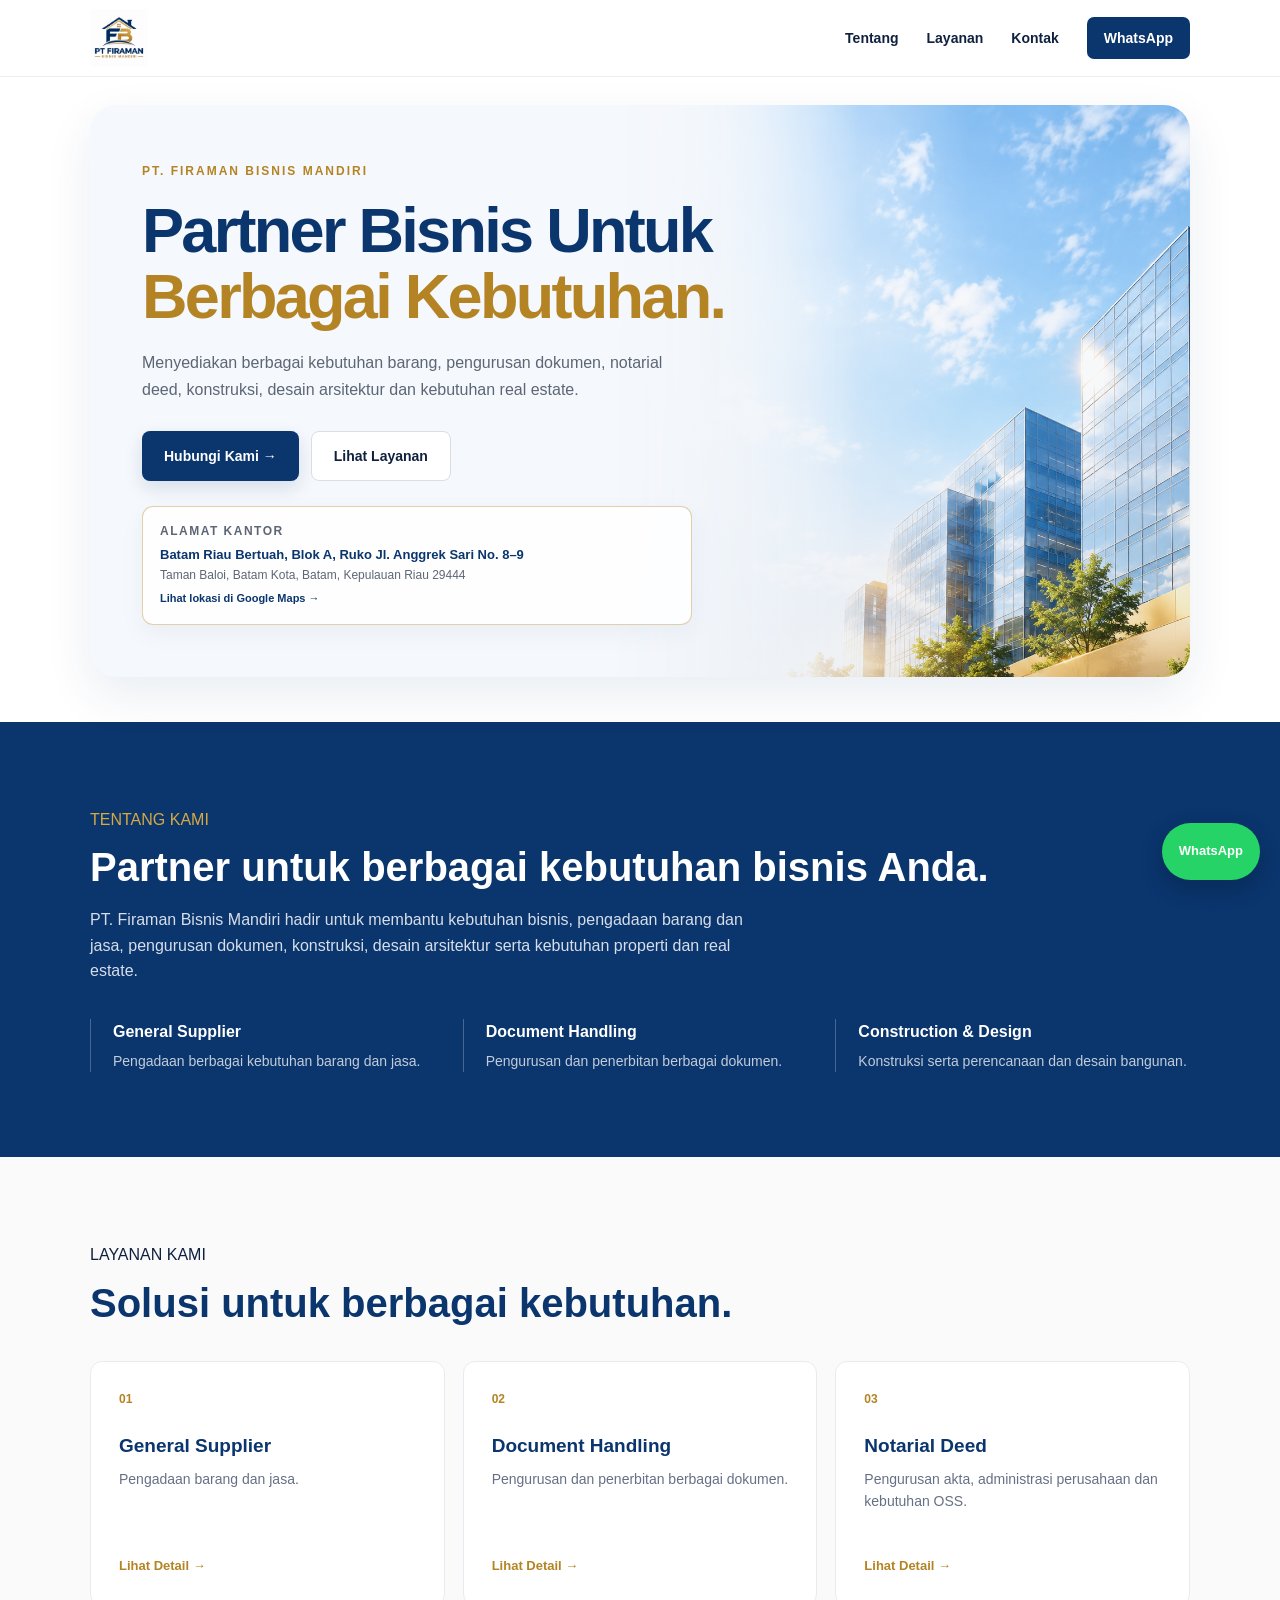
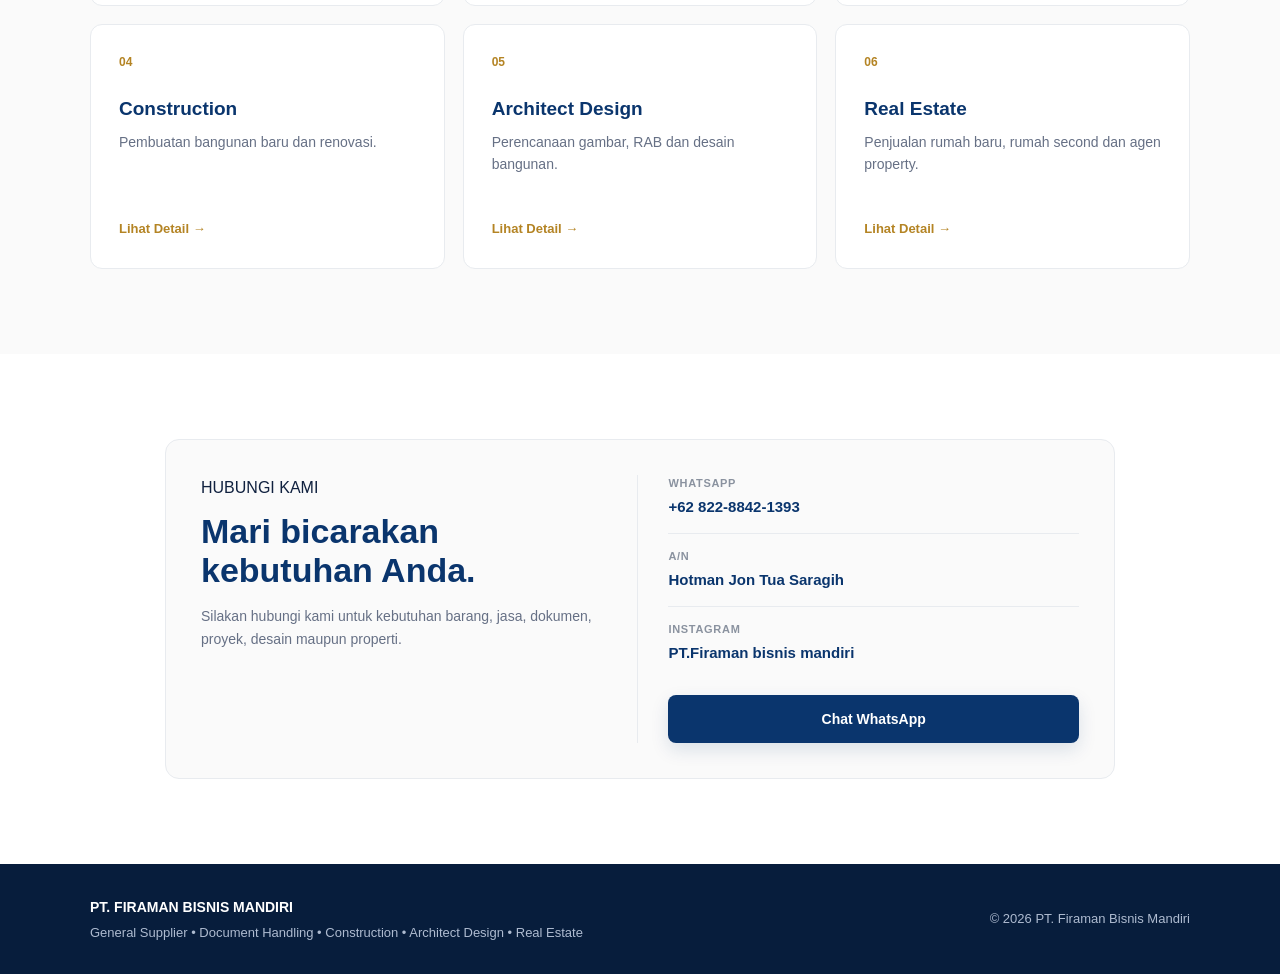
==== index.html @ 6eb43864 "Update index.html" ====
<!DOCTYPE html>
<html lang="id">
<head>
<meta charset="UTF-8">
<meta name="viewport" content="width=device-width, initial-scale=1.0">

<title>PT. Firaman Bisnis Mandiri</title>

<meta name="description" content="PT. Firaman Bisnis Mandiri - General Supplier, Document Handling, Notarial Deed, Construction, Architect Design dan Real Estate.">

<style>

/* =========================================================
   RESET
========================================================= */
*{
  box-sizing:border-box;
  margin:0;
  padding:0;
}

html{
  scroll-behavior:smooth;
}

body{
  font-family:Arial,Helvetica,sans-serif;
  color:#10213f;
  background:#fff;
  line-height:1.6;
}

a{
  text-decoration:none;
  color:inherit;
}

button{
  font-family:inherit;
}

.container{
  width:min(1100px,90%);
  margin:auto;
}


/* =========================================================
   NAVBAR
========================================================= */
.navbar{
  position:fixed;
  top:0;
  left:0;
  width:100%;
  z-index:1000;
  background:rgba(255,255,255,.97);
  border-bottom:1px solid #eee;
  backdrop-filter:blur(12px);
}

.nav-container{
  width:min(1100px,90%);
  height:76px;
  margin:auto;
  display:flex;
  align-items:center;
  justify-content:space-between;
  gap:25px;
}

.logo{
  display:flex;
  align-items:center;
  flex-shrink:0;
}

.logo img{
  height:58px;
  width:auto;
  max-width:230px;
  object-fit:contain;
  display:block;
}

.links{
  display:flex;
  align-items:center;
  gap:28px;
  font-size:14px;
  font-weight:600;
}

.links a{
  white-space:nowrap;
  transition:.2s ease;
}

.links a:hover{
  color:#c9962e;
}

.nav-wa{
  background:#0a356d;
  color:#fff !important;
  padding:10px 17px;
  border-radius:7px;
}

.nav-wa:hover{
  background:#08294f;
}

.menu{
  display:none;
  border:0;
  background:transparent;
  color:#0a356d;
  font-size:27px;
  cursor:pointer;
}


/* =========================================================
   HERO
========================================================= */
.hero{
  padding:105px 0 45px;
  background:#fff;
}

.hero-grid{
  position:relative;
  min-height:570px;
  display:flex;
  align-items:center;
  overflow:hidden;
  border-radius:26px;
  background:#f5f8fc;
  box-shadow:0 18px 48px rgba(10,53,109,.09);
}

.hero-content{
  position:relative;
  z-index:10;
  width:62%;
  padding:52px 25px 52px 52px;
}

.badge{
  display:inline-block;
  margin-bottom:17px;
  color:#b48424;
  font-size:12px;
  font-weight:800;
  letter-spacing:2px;
  text-transform:uppercase;
}

h1{
  max-width:650px;
  margin-bottom:21px;
  color:#0a356d;
  font-size:clamp(43px,5.1vw,63px);
  line-height:1.04;
  letter-spacing:-2.7px;
}

h1 span{
  color:#b48424;
}

.hero-content>p{
  max-width:545px;
  margin-bottom:27px;
  color:#5d6674;
  font-size:16px;
  line-height:1.68;
}

.hero-buttons{
  display:flex;
  gap:12px;
  flex-wrap:wrap;
}

.btn{
  display:inline-flex;
  align-items:center;
  justify-content:center;
  padding:13px 22px;
  border-radius:8px;
  font-weight:700;
  font-size:14px;
  transition:.2s ease;
}

.primary{
  background:#0a356d;
  color:#fff;
  box-shadow:0 7px 18px rgba(10,53,109,.13);
}

.primary:hover{
  background:#08294f;
  transform:translateY(-2px);
}

.secondary{
  border:1px solid #d9dee6;
  background:#fff;
  color:#10213f;
}

.secondary:hover{
  border-color:#b48424;
  color:#b48424;
  transform:translateY(-2px);
}


/* =========================================================
   FOTO GEDUNG
========================================================= */
.hero-logo{
  position:absolute;
  top:0;
  right:0;
  width:53%;
  height:100%;
  overflow:hidden;
  background:#edf3f9;
  z-index:1;

  -webkit-mask-image:linear-gradient(
    90deg,
    transparent 0%,
    rgba(0,0,0,.10) 8%,
    rgba(0,0,0,.48) 24%,
    #000 43%
  );

  mask-image:linear-gradient(
    90deg,
    transparent 0%,
    rgba(0,0,0,.10) 8%,
    rgba(0,0,0,.48) 24%,
    #000 43%
  );
}

.hero-logo .logo-box{
  position:absolute;
  inset:0;
  width:100%;
  height:100%;
  background-image:url("hero-building.png");
  background-size:cover;
  background-position:center;
  background-repeat:no-repeat;
}

.hero-logo::before{
  content:"";
  position:absolute;
  inset:0;
  z-index:2;

  background:linear-gradient(
    90deg,
    #f5f8fc 0%,
    rgba(245,248,252,.96) 10%,
    rgba(245,248,252,.68) 24%,
    rgba(245,248,252,.25) 43%,
    rgba(245,248,252,0) 62%
  );

  pointer-events:none;
}

.hero-logo::after{
  content:"";
  position:absolute;
  inset:0;
  z-index:3;

  background:linear-gradient(
    180deg,
    rgba(255,255,255,.02),
    rgba(10,53,109,.06)
  );

  pointer-events:none;
}


/* =========================================================
   ALAMAT HERO
========================================================= */
.address-card{
  position:relative;
  z-index:12;
  max-width:550px;
  margin-top:25px;
  padding:14px 17px;

  border:1px solid rgba(180,132,36,.38);
  border-radius:11px;

  background:rgba(255,255,255,.84);
  backdrop-filter:blur(8px);

  box-shadow:0 8px 24px rgba(10,53,109,.05);
}

.address-label{
  display:block;
  margin-bottom:5px;
  color:#a27b2b;
  font-size:10px;
  font-weight:800;
  letter-spacing:1.5px;
  text-transform:uppercase;
}

.address-card strong{
  display:block;
  color:#0a356d;
  font-size:13px;
  line-height:1.45;
}

.address-card span{
  display:block;
  margin-top:2px;
  color:#5d6674;
  font-size:12px;
  line-height:1.45;
}

.address-card a{
  display:inline-block;
  margin-top:6px;
  color:#0a356d;
  font-size:11px;
  font-weight:700;
}

.address-card a:hover{
  color:#b48424;
}


/* =========================================================
   SECTION
========================================================= */
section{
  padding:85px 0;
}


/* =========================================================
   ABOUT
========================================================= */
.about{
  background:#0a356d;
  color:#fff;
}

.about .section-label{
  color:#d6a942;
  margin-bottom:12px;
}

.about h2{
  font-size:40px;
  line-height:1.15;
  margin-bottom:17px;
}

.about-text{
  max-width:680px;
  color:#d7deea;
  margin-bottom:35px;
}

.about-grid{
  display:grid;
  grid-template-columns:repeat(3,1fr);
  gap:18px;
}

.about-item{
  border-left:1px solid rgba(255,255,255,.25);
  padding-left:22px;
}

.about-item strong{
  display:block;
  margin-bottom:5px;
}

.about-item span{
  display:block;
  color:#c2ccda;
  font-size:14px;
}


/* =========================================================
   SERVICES
========================================================= */
.services{
  background:#fafafa;
}

.services .section-label{
  margin-bottom:12px;
}

.services h2{
  font-size:40px;
  line-height:1.15;
  margin-bottom:35px;
  color:#0a356d;
}

.service-grid{
  display:grid;
  grid-template-columns:repeat(3,1fr);
  gap:18px;
}

.service-card{
  position:relative;
  min-height:245px;
  padding:28px;
  background:#fff;
  border:1px solid #e8ebef;
  border-radius:12px;
  cursor:pointer;

  display:flex;
  flex-direction:column;

  transition:.2s ease;
}

.service-card:hover{
  transform:translateY(-4px);
  box-shadow:0 15px 35px rgba(0,0,0,.07);
  border-color:#dfe4eb;
}

.number{
  font-size:12px;
  color:#b48424;
  font-weight:700;
  margin-bottom:22px;
}

.service-card h3{
  font-size:19px;
  color:#0a356d;
  margin-bottom:8px;
}

.service-card p{
  font-size:14px;
  color:#667085;
  line-height:1.55;
}

.detail-link{
  margin-top:auto;
  padding-top:20px;
  color:#b48424;
  font-size:13px;
  font-weight:700;
}

.detail-link::after{
  content:" →";
}


/* =========================================================
   CONTACT
========================================================= */
.contact{
  background:#fff;
}

.contact-box{
  max-width:950px;
  margin:auto;
  border:1px solid #e8ebef;
  border-radius:14px;
  padding:35px;
  background:#fafafa;
}

.contact-grid{
  display:grid;
  grid-template-columns:1fr 1.1fr;
  gap:35px;
  align-items:stretch;
}

.contact-info .section-label{
  display:block;
  margin-bottom:12px;
}

.contact-info h2{
  color:#0a356d;
  font-size:34px;
  line-height:1.15;
  margin-bottom:15px;
}

.contact-info>p{
  color:#667085;
  font-size:14px;
  line-height:1.6;
  max-width:430px;
}

.contact-details{
  border-left:1px solid #e8ebef;
  padding-left:30px;

  display:flex;
  flex-direction:column;
  justify-content:center;
}

.contact-item{
  padding:14px 0;
  border-bottom:1px solid #e8ebef;
}

.contact-item:first-child{
  padding-top:0;
}

.contact-item:last-of-type{
  border-bottom:0;
}

.contact-item span{
  display:block;
  margin-bottom:4px;
  color:#8a929f;
  font-size:11px;
  font-weight:700;
  text-transform:uppercase;
  letter-spacing:.7px;
}

.contact-item strong{
  display:block;
  color:#0a356d;
  font-size:15px;
  line-height:1.5;
}

.contact-item a{
  color:#0a356d;
}

.contact-item a:hover{
  color:#b48424;
}

.contact-btn{
  width:100%;
  margin-top:16px;
}


/* =========================================================
   FOOTER
========================================================= */
footer{
  background:#071d3c;
  color:#fff;
  padding:30px 0;
}

.footer-content{
  display:flex;
  justify-content:space-between;
  gap:20px;
  align-items:center;
}

.footer-content strong{
  font-size:14px;
}

.footer-content p{
  font-size:13px;
  color:#aebbd0;
  margin-top:3px;
}

.footer-copy{
  font-size:13px;
  color:#aebbd0;
  text-align:right;
}


/* =========================================================
   FLOATING WHATSAPP
========================================================= */
.floating-wa{
  position:fixed;
  right:20px;
  bottom:20px;

  min-width:57px;
  height:57px;
  padding:0 17px;

  border-radius:30px;
  background:#25d366;
  color:#fff;

  display:flex;
  align-items:center;
  justify-content:center;

  font-size:13px;
  font-weight:700;

  z-index:1001;

  box-shadow:0 8px 25px rgba(0,0,0,.2);
  transition:.2s ease;
}

.floating-wa:hover{
  transform:translateY(-3px);
}


/* =========================================================
   MODAL
========================================================= */
.service-modal{
  position:fixed;
  inset:0;

  display:none;
  align-items:center;
  justify-content:center;

  padding:20px;

  background:rgba(7,29,60,.68);
  backdrop-filter:blur(5px);

  z-index:2000;
}

.service-modal.active{
  display:flex;
}

.service-modal-box{
  position:relative;

  width:min(600px,100%);
  max-height:90vh;

  overflow-y:auto;

  padding:34px;

  background:#fff;
  border-radius:17px;

  box-shadow:0 25px 70px rgba(0,0,0,.25);

  animation:modalIn .2s ease;
}

@keyframes modalIn{
  from{
    opacity:0;
    transform:translateY(15px) scale(.98);
  }

  to{
    opacity:1;
    transform:translateY(0) scale(1);
  }
}

.modal-close{
  position:absolute;
  top:15px;
  right:17px;

  width:35px;
  height:35px;

  border:0;
  border-radius:50%;

  background:#f3f5f8;
  color:#526071;

  font-size:21px;
  cursor:pointer;
}

.modal-close:hover{
  background:#e8ebef;
  color:#0a356d;
}

.modal-number{
  color:#b48424;
  font-size:12px;
  font-weight:800;
  margin-bottom:8px;
}

.service-modal-box h3{
  color:#0a356d;
  font-size:28px;
  line-height:1.2;
  margin-bottom:9px;
  padding-right:35px;
}

.modal-description{
  color:#667085;
  font-size:14px;
  margin-bottom:24px;
}

.modal-heading{
  color:#0a356d;
  font-size:14px;
  font-weight:700;
  margin-bottom:10px;
}

.modal-list{
  list-style:none;
  margin-bottom:25px;
}

.modal-list li{
  position:relative;
  padding:7px 0 7px 24px;

  color:#4f5d70;
  font-size:14px;
  line-height:1.55;
}

.modal-list li::before{
  content:"✓";

  position:absolute;
  left:0;
  top:7px;

  color:#b48424;
  font-weight:800;
}

.modal-wa{
  width:100%;
  text-align:center;
}


/* =========================================================
   RESPONSIVE TABLET
========================================================= */
@media(max-width:900px){

  .hero{
    padding:95px 0 35px;
  }

  .hero-grid{
    min-height:0;
    display:block;
  }

  .hero-logo{
    position:relative;
    top:auto;
    right:auto;

    width:100%;
    height:285px;

    -webkit-mask-image:none;
    mask-image:none;
  }

  .hero-logo::before{
    background:
      linear-gradient(
        180deg,
        rgba(245,248,252,0) 42%,
        rgba(245,248,252,.20) 60%,
        rgba(245,248,252,.78) 85%,
        #f5f8fc 100%
      );
  }

  .hero-logo::after{
    background:
      linear-gradient(
        180deg,
        rgba(255,255,255,0),
        rgba(10,53,109,.04)
      );
  }

  .hero-content{
    width:100%;
    padding:5px 30px 32px;
    background:#f5f8fc;
  }

  .hero h1{
    font-size:clamp(40px,8vw,54px);
  }

  .hero-content>p{
    font-size:15px;
  }

  .about-grid{
    grid-template-columns:1fr;
  }

  .about-item{
    border-left:0;
    border-top:1px solid rgba(255,255,255,.25);
    padding:18px 0 0;
  }

  .about-item:first-child{
    border-top:0;
    padding-top:0;
  }

  .service-grid{
    grid-template-columns:repeat(2,1fr);
  }

  .contact-grid{
    grid-template-columns:1fr;
  }

  .contact-details{
    border-left:0;
    border-top:1px solid #e8ebef;
    padding:25px 0 0;
  }
}


/* =========================================================
   RESPONSIVE MOBILE NAV
========================================================= */
@media(max-width:800px){

  .links{
    display:none;

    position:absolute;
    top:76px;
    left:0;

    width:100%;

    background:#fff;

    padding:20px;

    flex-direction:column;
    align-items:flex-start;

    gap:18px;

    border-bottom:1px solid #eee;

    box-shadow:0 12px 25px rgba(0,0,0,.05);
  }

  .links.active{
    display:flex;
  }

  .menu{
    display:block;
  }

  .hero{
    padding-top:95px;
  }

  h1{
    font-size:clamp(40px,12vw,58px);
  }

  .services h2,
  .about h2{
    font-size:34px;
  }

  .footer-content{
    flex-direction:column;
    align-items:flex-start;
  }

  .footer-copy{
    text-align:left;
  }
}


/* =========================================================
   RESPONSIVE SMALL MOBILE
========================================================= */
@media(max-width:600px){

  .container,
  .nav-container{
    width:min(92%,1100px);
  }

  section{
    padding:65px 0;
  }

  .logo img{
    height:50px;
    max-width:200px;
  }

  .hero{
    padding-top:90px;
    padding-bottom:30px;
  }

  .hero-grid{
    border-radius:20px;
  }

  .hero-logo{
    height:245px;
  }

  .hero-logo .logo-box{
    background-position:center top;
  }

  .hero-content{
    padding:5px 22px 25px;
  }

  .hero h1{
    font-size:39px;
    line-height:1.05;
    letter-spacing:-1.5px;
  }

  .hero-content>p{
    font-size:14px;
    line-height:1.6;
  }

  .hero-buttons{
    display:grid;
    grid-template-columns:1fr 1fr;
    gap:9px;
  }

  .hero-buttons .btn{
    width:100%;
    padding:12px 9px;
    font-size:13px;
  }

  .address-card{
    margin-top:19px;
    padding:13px 15px;
    border-radius:10px;
  }

  .address-card strong{
    font-size:12px;
  }

  .address-card span{
    font-size:11.5px;
  }

  .address-card a{
    font-size:11px;
  }

  .service-grid{
    grid-template-columns:1fr;
  }

  .service-card{
    min-height:220px;
  }

  .contact-box{
    padding:23px;
  }

  .contact-info h2{
    font-size:30px;
  }

  .service-modal{
    padding:12px;
  }

  .service-modal-box{
    padding:25px 22px;
    max-height:92vh;
  }

  .service-modal-box h3{
    font-size:24px;
  }

  .floating-wa{
    right:15px;
    bottom:15px;

    width:55px;
    min-width:55px;
    height:55px;

    padding:0;
    border-radius:50%;

    font-size:0;
  }

  .floating-wa::before{
    content:"WA";
    font-size:13px;
    font-weight:800;
  }
}

</style>
</head>

<body>


<!-- =========================================================
     NAVBAR
========================================================= -->
<header class="navbar">

  <div class="nav-container">

    <a href="#" class="logo">
      <img
        src="42F95042-A1A8-484D-8531-E555701973D5.png"
        alt="PT. Firaman Bisnis Mandiri">
    </a>

    <button
      class="menu"
      id="menu"
      type="button"
      aria-label="Buka menu"
      aria-expanded="false">
      ☰
    </button>

    <nav class="links" id="links">

      <a href="#tentang">
        Tentang
      </a>

      <a href="#layanan">
        Layanan
      </a>

      <a href="#kontak">
        Kontak
      </a>

      <a
        href="https://wa.me/6282288421393"
        target="_blank"
        rel="noopener noreferrer"
        class="nav-wa">
        WhatsApp
      </a>

    </nav>

  </div>

</header>


<!-- =========================================================
     HERO
========================================================= -->
<section class="hero">

  <div class="container">

    <div class="hero-grid">

      <div class="hero-content">

        <span class="badge">
          PT. FIRAMAN BISNIS MANDIRI
        </span>

        <h1>
          Partner Bisnis Untuk
          <span>Berbagai Kebutuhan.</span>
        </h1>

        <p>
          Menyediakan berbagai kebutuhan barang, pengurusan dokumen,
          notarial deed, konstruksi, desain arsitektur dan kebutuhan
          real estate.
        </p>

        <div class="hero-buttons">

          <a
            href="#kontak"
            class="btn primary">
            Hubungi Kami →
          </a>

          <a
            href="#layanan"
            class="btn secondary">
            Lihat Layanan
          </a>

        </div>


        <!-- ALAMAT HANYA DI HERO -->
        <div class="address-card">

          <span class="address-label">
            Alamat Kantor
          </span>

          <strong>
            Batam Riau Bertuah, Blok A, Ruko Jl. Anggrek Sari No. 8–9
          </strong>

          <span>
            Taman Baloi, Batam Kota, Batam, Kepulauan Riau 29444
          </span>

          <a
            href="https://maps.app.goo.gl/wHmrtW72PZdhmbGt8?g_st=ic"
            target="_blank"
            rel="noopener noreferrer">
            Lihat lokasi di Google Maps →
          </a>

        </div>

      </div>


      <div class="hero-logo">
        <div class="logo-box"></div>
      </div>

    </div>

  </div>

</section>


<!-- =========================================================
     ABOUT
========================================================= -->
<section class="about" id="tentang">

  <div class="container">

    <div class="section-label">
      TENTANG KAMI
    </div>

    <h2>
      Partner untuk berbagai kebutuhan bisnis Anda.
    </h2>

    <p class="about-text">
      PT. Firaman Bisnis Mandiri hadir untuk membantu kebutuhan bisnis,
      pengadaan barang dan jasa, pengurusan dokumen, konstruksi,
      desain arsitektur serta kebutuhan properti dan real estate.
    </p>

    <div class="about-grid">

      <div class="about-item">
        <strong>
          General Supplier
        </strong>

        <span>
          Pengadaan berbagai kebutuhan barang dan jasa.
        </span>
      </div>


      <div class="about-item">
        <strong>
          Document Handling
        </strong>

        <span>
          Pengurusan dan penerbitan berbagai dokumen.
        </span>
      </div>


      <div class="about-item">
        <strong>
          Construction & Design
        </strong>

        <span>
          Konstruksi serta perencanaan dan desain bangunan.
        </span>
      </div>

    </div>

  </div>

</section>


<!-- =========================================================
     LAYANAN
========================================================= -->
<section class="services" id="layanan">

  <div class="container">

    <div class="section-label">
      LAYANAN KAMI
    </div>

    <h2>
      Solusi untuk berbagai kebutuhan.
    </h2>

    <div class="service-grid">


      <div
        class="service-card"
        data-service="general"
        role="button"
        tabindex="0">

        <div class="number">
          01
        </div>

        <h3>
          General Supplier
        </h3>

        <p>
          Pengadaan barang dan jasa.
        </p>

        <span class="detail-link">
          Lihat Detail
        </span>

      </div>


      <div
        class="service-card"
        data-service="document"
        role="button"
        tabindex="0">

        <div class="number">
          02
        </div>

        <h3>
          Document Handling
        </h3>

        <p>
          Pengurusan dan penerbitan berbagai dokumen.
        </p>

        <span class="detail-link">
          Lihat Detail
        </span>

      </div>


      <div
        class="service-card"
        data-service="notarial"
        role="button"
        tabindex="0">

        <div class="number">
          03
        </div>

        <h3>
          Notarial Deed
        </h3>

        <p>
          Pengurusan akta, administrasi perusahaan dan kebutuhan OSS.
        </p>

        <span class="detail-link">
          Lihat Detail
        </span>

      </div>


      <div
        class="service-card"
        data-service="construction"
        role="button"
        tabindex="0">

        <div class="number">
          04
        </div>

        <h3>
          Construction
        </h3>

        <p>
          Pembuatan bangunan baru dan renovasi.
        </p>

        <span class="detail-link">
          Lihat Detail
        </span>

      </div>


      <div
        class="service-card"
        data-service="architect"
        role="button"
        tabindex="0">

        <div class="number">
          05
        </div>

        <h3>
          Architect Design
        </h3>

        <p>
          Perencanaan gambar, RAB dan desain bangunan.
        </p>

        <span class="detail-link">
          Lihat Detail
        </span>

      </div>


      <div
        class="service-card"
        data-service="realestate"
        role="button"
        tabindex="0">

        <div class="number">
          06
        </div>

        <h3>
          Real Estate
        </h3>

        <p>
          Penjualan rumah baru, rumah second dan agen property.
        </p>

        <span class="detail-link">
          Lihat Detail
        </span>

      </div>


    </div>

  </div>

</section>


<!-- =========================================================
     KONTAK
========================================================= -->
<section class="contact" id="kontak">

  <div class="container">

    <div class="contact-box">

      <div class="contact-grid">

        <div class="contact-info">

          <div class="section-label">
            HUBUNGI KAMI
          </div>

          <h2>
            Mari bicarakan kebutuhan Anda.
          </h2>

          <p>
            Silakan hubungi kami untuk kebutuhan barang, jasa,
            dokumen, proyek, desain maupun properti.
          </p>

        </div>


        <div class="contact-details">

          <div class="contact-item">

            <span>
              WhatsApp
            </span>

            <strong>
              <a
                href="https://wa.me/6282288421393"
                target="_blank"
                rel="noopener noreferrer">
                +62 822-8842-1393
              </a>
            </strong>

          </div>


          <div class="contact-item">

            <span>
              A/N
            </span>

            <strong>
              Hotman Jon Tua Saragih
            </strong>

          </div>


          <div class="contact-item">

            <span>
              Instagram
            </span>

            <strong>
              PT.Firaman bisnis mandiri
            </strong>

          </div>


          <a
            href="https://wa.me/6282288421393"
            target="_blank"
            rel="noopener noreferrer"
            class="btn primary contact-btn">
            Chat WhatsApp
          </a>

        </div>

      </div>

    </div>

  </div>

</section>


<!-- =========================================================
     FOOTER
========================================================= -->
<footer>

  <div class="container footer-content">

    <div>

      <strong>
        PT. FIRAMAN BISNIS MANDIRI
      </strong>

      <p>
        General Supplier • Document Handling • Construction •
        Architect Design • Real Estate
      </p>

    </div>

    <div class="footer-copy">
      © 2026 PT. Firaman Bisnis Mandiri
    </div>

  </div>

</footer>


<!-- =========================================================
     FLOATING WHATSAPP
========================================================= -->
<a
  href="https://wa.me/6282288421393"
  target="_blank"
  rel="noopener noreferrer"
  class="floating-wa"
  aria-label="WhatsApp">
  WhatsApp
</a>


<!-- =========================================================
     MODAL
========================================================= -->
<div
  class="service-modal"
  id="serviceModal"
  aria-hidden="true">

  <div
    class="service-modal-box"
    role="dialog"
    aria-modal="true">

    <button
      type="button"
      class="modal-close"
      id="modalClose"
      aria-label="Tutup">
      ×
    </button>

    <div
      class="modal-number"
      id="modalNumber">
    </div>

    <h3 id="modalTitle"></h3>

    <p
      class="modal-description"
      id="modalDescription">
    </p>

    <div class="modal-heading">
      Layanan yang kami sediakan:
    </div>

    <ul
      class="modal-list"
      id="modalList">
    </ul>

    <a
      href="https://wa.me/6282288421393"
      target="_blank"
      rel="noopener noreferrer"
      class="btn primary modal-wa">
      Chat Melalui WhatsApp
    </a>

  </div>

</div>


<script>

/* =========================================================
   MOBILE MENU
========================================================= */

const menu=document.getElementById("menu");
const links=document.getElementById("links");

menu.addEventListener("click",function(){

  links.classList.toggle("active");

  const isOpen=links.classList.contains("active");

  menu.setAttribute(
    "aria-expanded",
    isOpen ? "true" : "false"
  );

});


document.querySelectorAll(".links a").forEach(function(link){

  link.addEventListener("click",function(){

    links.classList.remove("active");

    menu.setAttribute(
      "aria-expanded",
      "false"
    );

  });

});


/* =========================================================
   SERVICES
========================================================= */

const services={

  general:{
    number:"01",
    title:"General Supplier",
    description:"Pengadaan barang dan jasa.",
    items:[
      "Pengadaan barang dan jasa"
    ]
  },

  document:{
    number:"02",
    title:"Document Handling",
    description:"Pengurusan dan penerbitan berbagai dokumen.",
    items:[
      "Pengurusan dan penerbitan PBG",
      "Pengurusan dan penerbitan PKKPR Darat dan PKKPRL Laut",
      "Pengurusan dan penerbitan SERTIFIKAT SHGB INDUK DAN PECAH",
      "Pengurusan dan penerbitan dokumen lahan BP Batam (UWTO, SKEP, SPJ, Rekom)",
      "Pengurusan dan penerbitan PBB Induk dan Pecah",
      "Pengurusan dan penerbitan izin lingkungan (SPPL / UKL-UPL / Amdal)",
      "Pengurusan dan penerbitan Sertifikat Layak Fungsi (SLF)",
      "Pengurusan dan penerbitan Certificate of Origin (COO)"
    ]
  },

  notarial:{
    number:"03",
    title:"Notarial Deed",
    description:"Pengurusan akta, administrasi perusahaan dan kebutuhan OSS.",
    items:[
      "Pendirian akta PT, CV, Yayasan",
      "RUPS / Akta",
      "Penerbitan NPWP PT / CV",
      "Pembuatan akun dan/atau perubahan OSS",
      "Penerbitan NIB"
    ]
  },

  construction:{
    number:"04",
    title:"Construction",
    description:"Pekerjaan pembangunan baru dan renovasi.",
    items:[
      "Pembuatan bangunan baru",
      "Renovasi"
    ]
  },

  architect:{
    number:"05",
    title:"Architect Design",
    description:"Perencanaan dan desain bangunan untuk berbagai kebutuhan.",
    items:[
      "Pembuatan gambar kerja bangunan",
      "Pembuatan Rincian Anggaran Biaya (RAB)",
      "Pembuatan site plan, denah dan tampak",
      "Pembuatan hitung struktur",
      "Pembuatan 3 dimensi bangunan (3D)"
    ]
  },

  realestate:{
    number:"06",
    title:"Real Estate",
    description:"Layanan yang berkaitan dengan kebutuhan properti.",
    items:[
      "Penjualan rumah baru",
      "Penjualan rumah second",
      "Agen property"
    ]
  }

};


/* =========================================================
   MODAL
========================================================= */

const serviceModal=
  document.getElementById("serviceModal");

const modalClose=
  document.getElementById("modalClose");

const modalNumber=
  document.getElementById("modalNumber");

const modalTitle=
  document.getElementById("modalTitle");

const modalDescription=
  document.getElementById("modalDescription");

const modalList=
  document.getElementById("modalList");


function openService(serviceKey){

  const service=services[serviceKey];

  if(!service)return;

  modalNumber.textContent=service.number;

  modalTitle.textContent=service.title;

  modalDescription.textContent=
    service.description;

  modalList.innerHTML="";

  service.items.forEach(function(item){

    const li=document.createElement("li");

    li.textContent=item;

    modalList.appendChild(li);

  });

  serviceModal.classList.add("active");

  serviceModal.setAttribute(
    "aria-hidden",
    "false"
  );

  document.body.style.overflow="hidden";

  modalClose.focus();

}


function closeService(){

  serviceModal.classList.remove("active");

  serviceModal.setAttribute(
    "aria-hidden",
    "true"
  );

  document.body.style.overflow="";

}


document.querySelectorAll(".service-card").forEach(function(card){

  card.addEventListener(
    "click",
    function(){
      openService(card.dataset.service);
    }
  );

  card.addEventListener(
    "keydown",
    function(event){

      if(
        event.key==="Enter" ||
        event.key===" "
      ){

        event.preventDefault();

        openService(
          card.dataset.service
        );

      }

    }
  );

});


modalClose.addEventListener(
  "click",
  closeService
);


serviceModal.addEventListener(
  "click",
  function(event){

    if(event.target===serviceModal){
      closeService();
    }

  }
);


document.addEventListener(
  "keydown",
  function(event){

    if(
      event.key==="Escape" &&
      serviceModal.classList.contains("active")
    ){

      closeService();

    }

  }
);

</script>

</body>
</html>
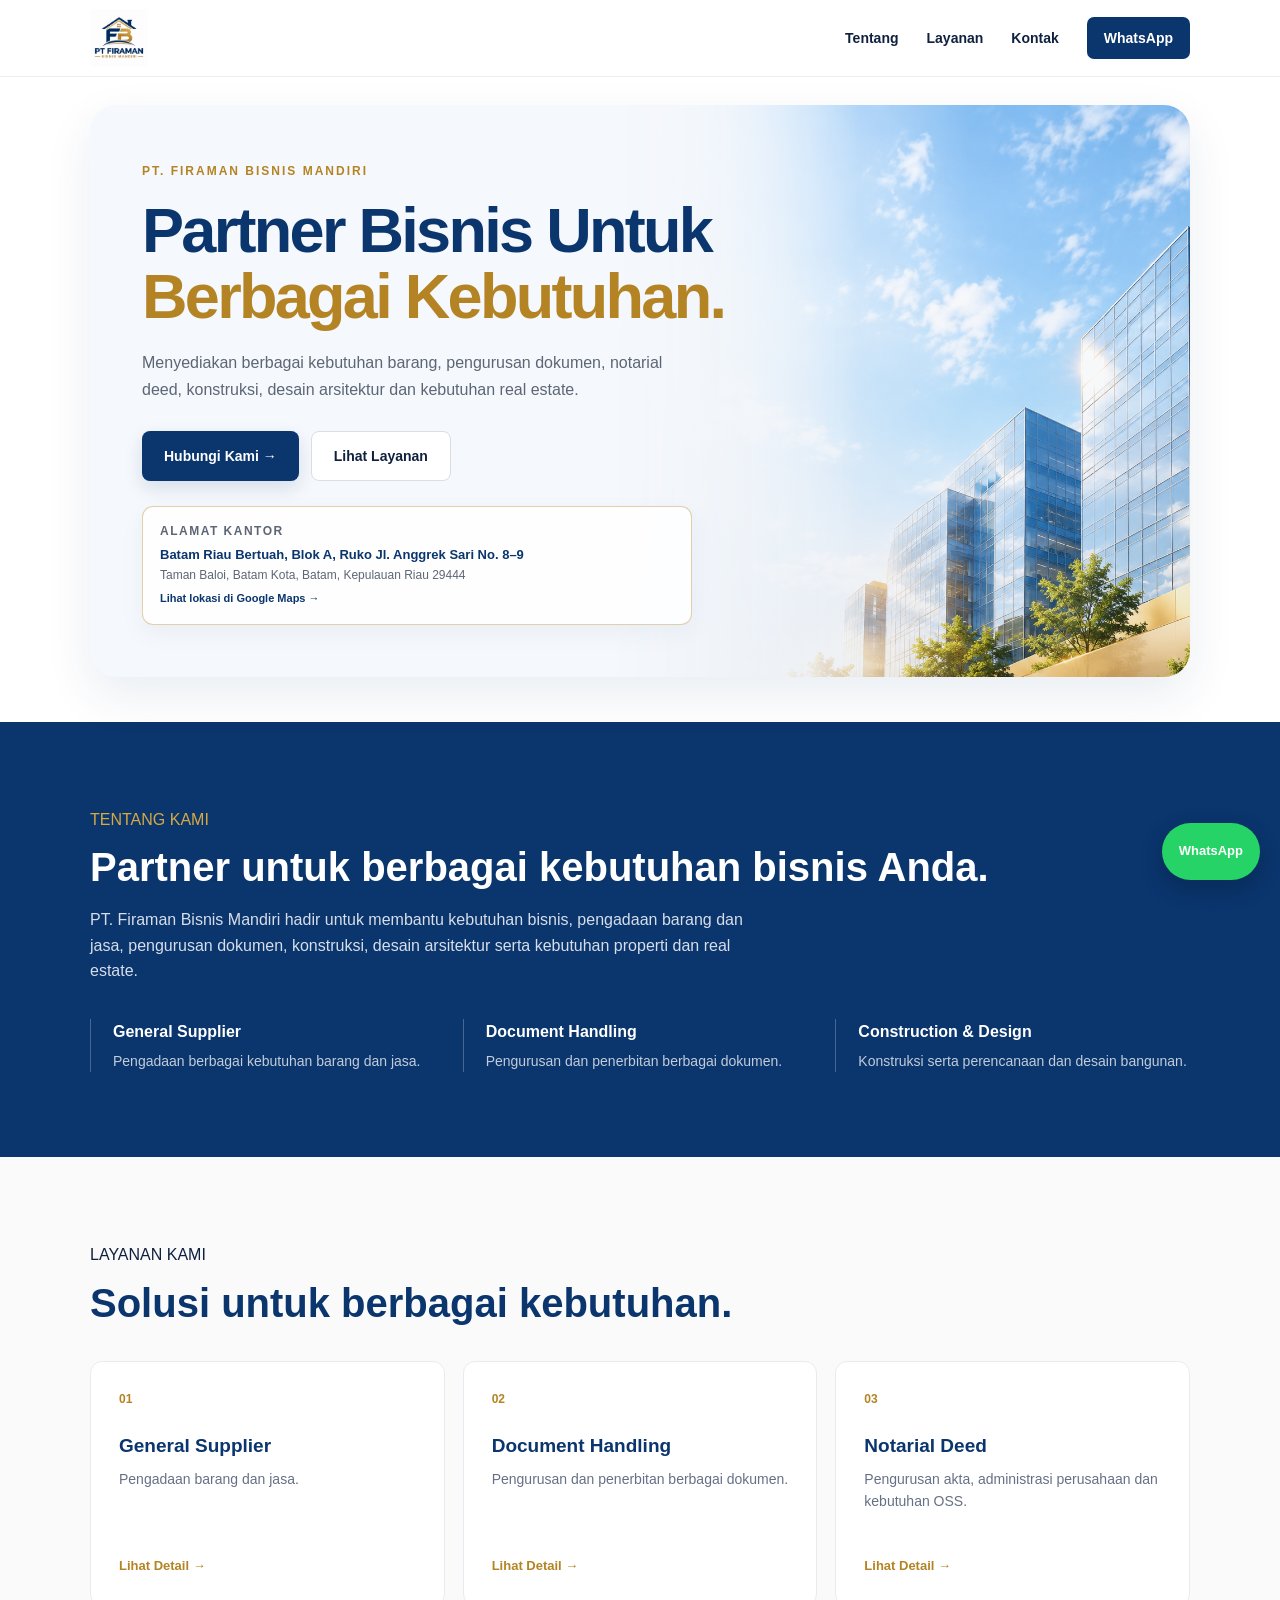
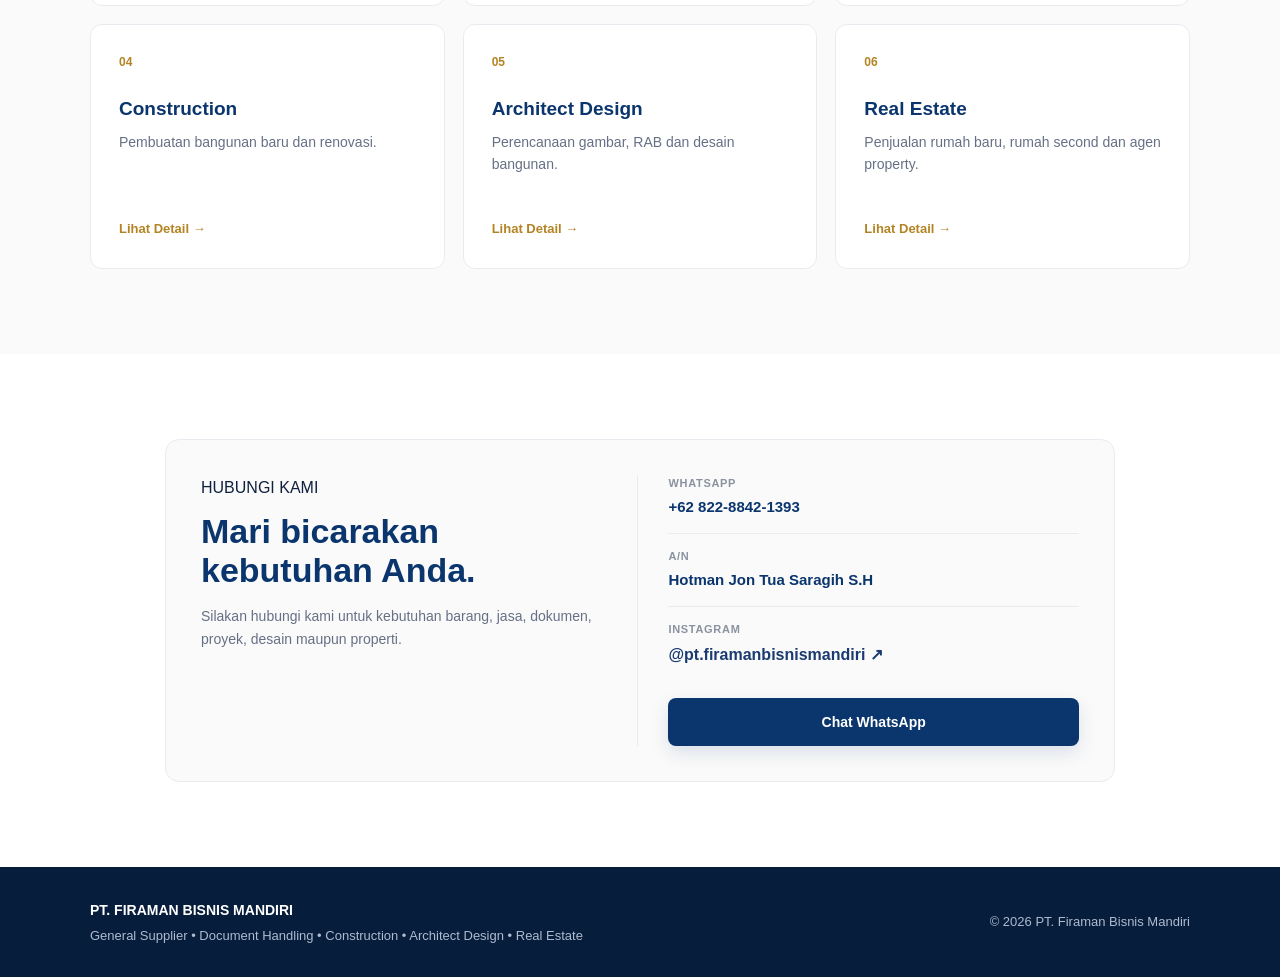
==== commit 7f61e5d2: "Update index.html" ====
--- a/index.html
+++ b/index.html
@@ -1494,23 +1494,25 @@
             </span>
 
             <strong>
-              Hotman Jon Tua Saragih
+              Hotman Jon Tua Saragih S.H
             </strong>
 
           </div>
 
 
-          <div class="contact-item">
-
-            <span>
-              Instagram
-            </span>
-
-            <strong>
-              PT.Firaman bisnis mandiri
-            </strong>
-
-          </div>
+        
+        
+<div class="contact-item">
+  <span>INSTAGRAM</span>
+  <a href="https://www.instagram.com/pt.firamanbisnismandiri/"
+     target="_blank"
+     rel="noopener noreferrer"
+     style="color:#1b3b70;text-decoration:none;font-weight:700;">
+    @pt.firamanbisnismandiri ↗
+  </a>
+</div>
+
+
 
 
           <a
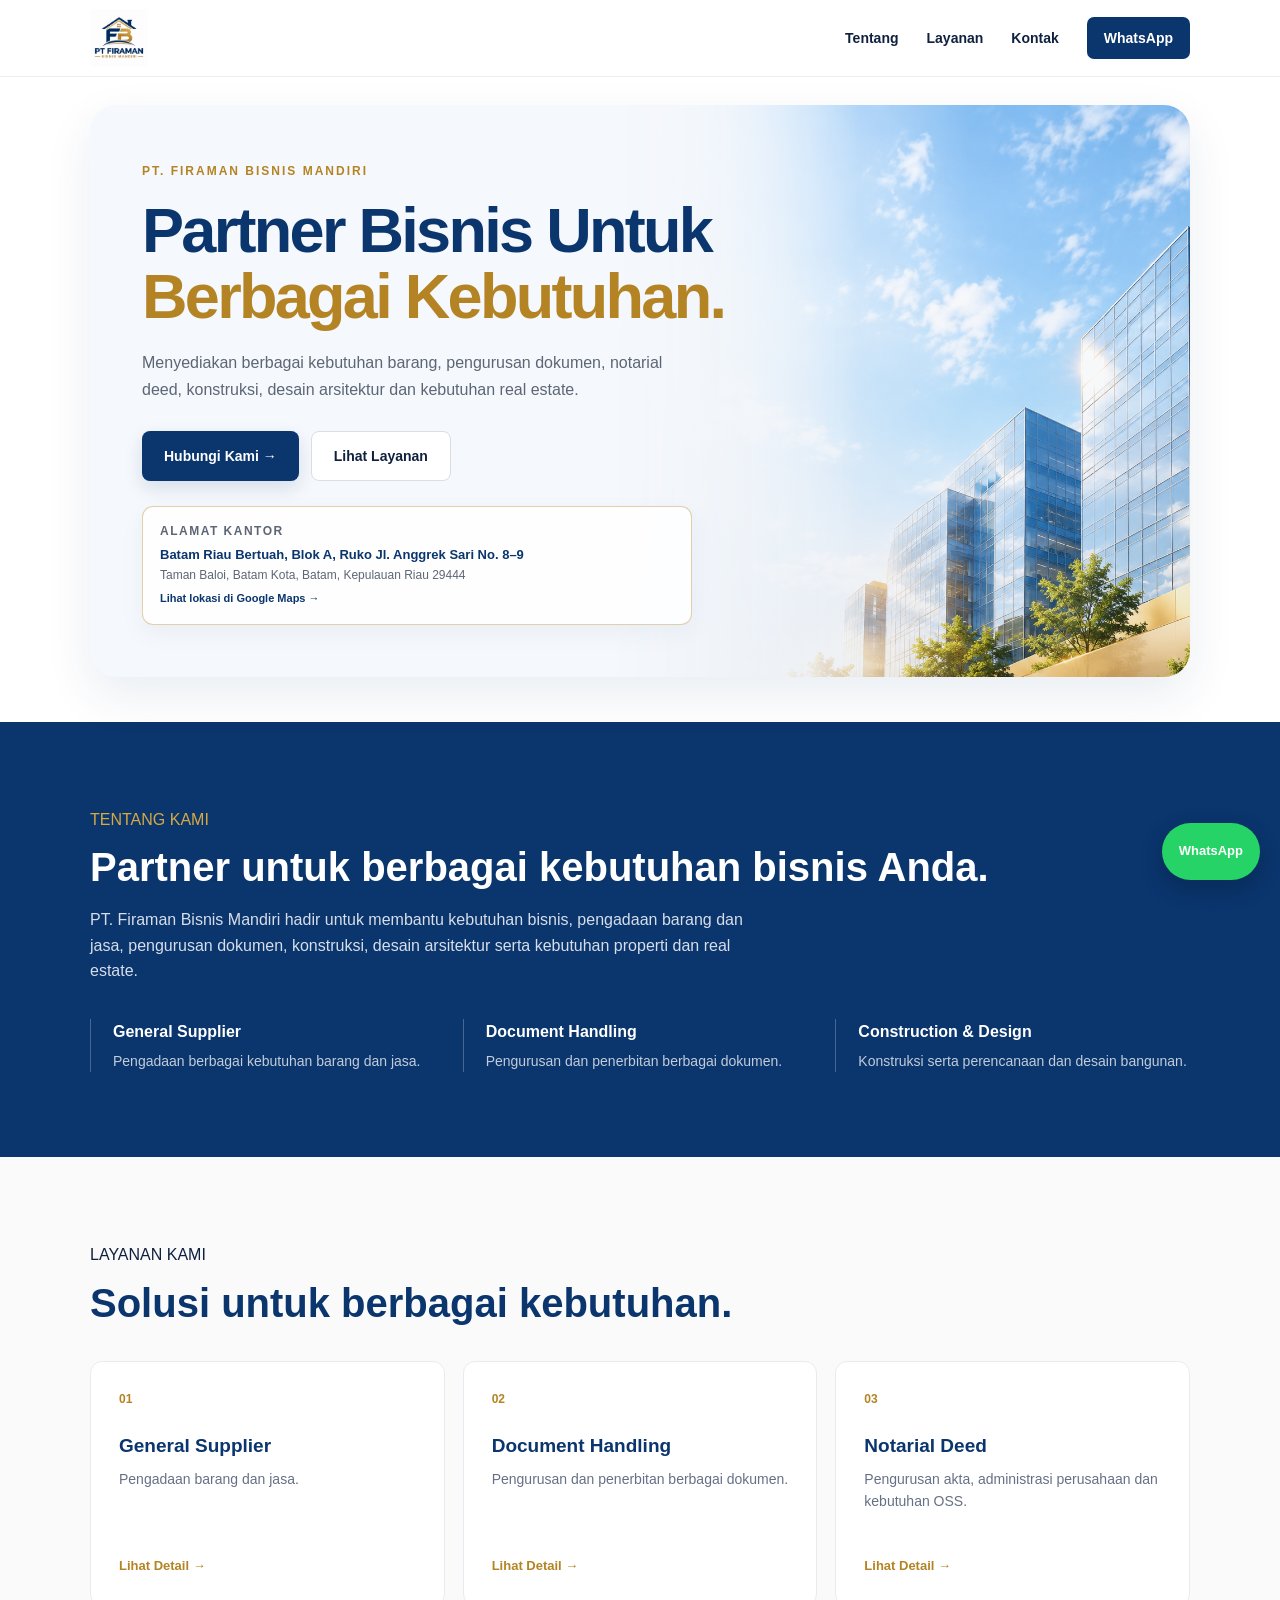
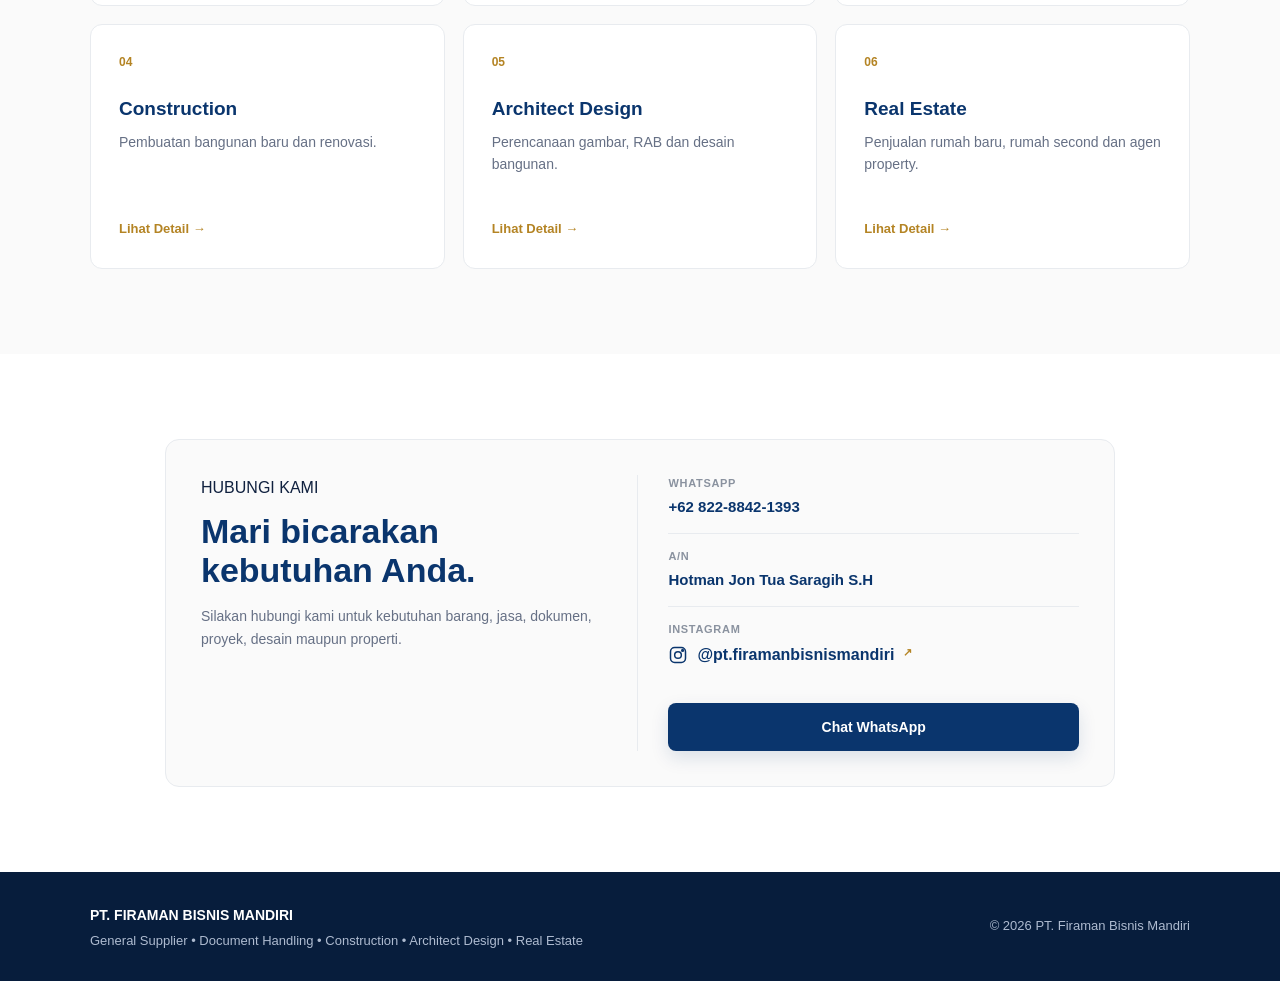
==== commit 8e207236: "Update index.html" ====
--- a/index.html
+++ b/index.html
@@ -1502,13 +1502,27 @@
 
         
         
+
 <div class="contact-item">
   <span>INSTAGRAM</span>
-  <a href="https://www.instagram.com/pt.firamanbisnismandiri/"
-     target="_blank"
-     rel="noopener noreferrer"
-     style="color:#1b3b70;text-decoration:none;font-weight:700;">
-    @pt.firamanbisnismandiri ↗
+  <a
+    href="https://www.instagram.com/pt.firamanbisnismandiri/"
+    target="_blank"
+    rel="noopener noreferrer"
+    style="display:inline-flex;align-items:center;gap:9px;
+    color:#0a356d;font-weight:600;text-decoration:none;
+    transition:color .2s ease;"
+    aria-label="Kunjungi Instagram PT Firaman Bisnis Mandiri"
+  >
+    <svg width="20" height="20" viewBox="0 0 24 24"
+      fill="none" stroke="currentColor" stroke-width="1.8"
+      stroke-linecap="round" stroke-linejoin="round">
+      <rect x="3" y="3" width="18" height="18" rx="5"/>
+      <circle cx="12" cy="12" r="4"/>
+      <circle cx="17.5" cy="6.5" r="1"/>
+    </svg>
+    @pt.firamanbisnismandiri
+    <span style="color:#b48424;">↗</span>
   </a>
 </div>
 
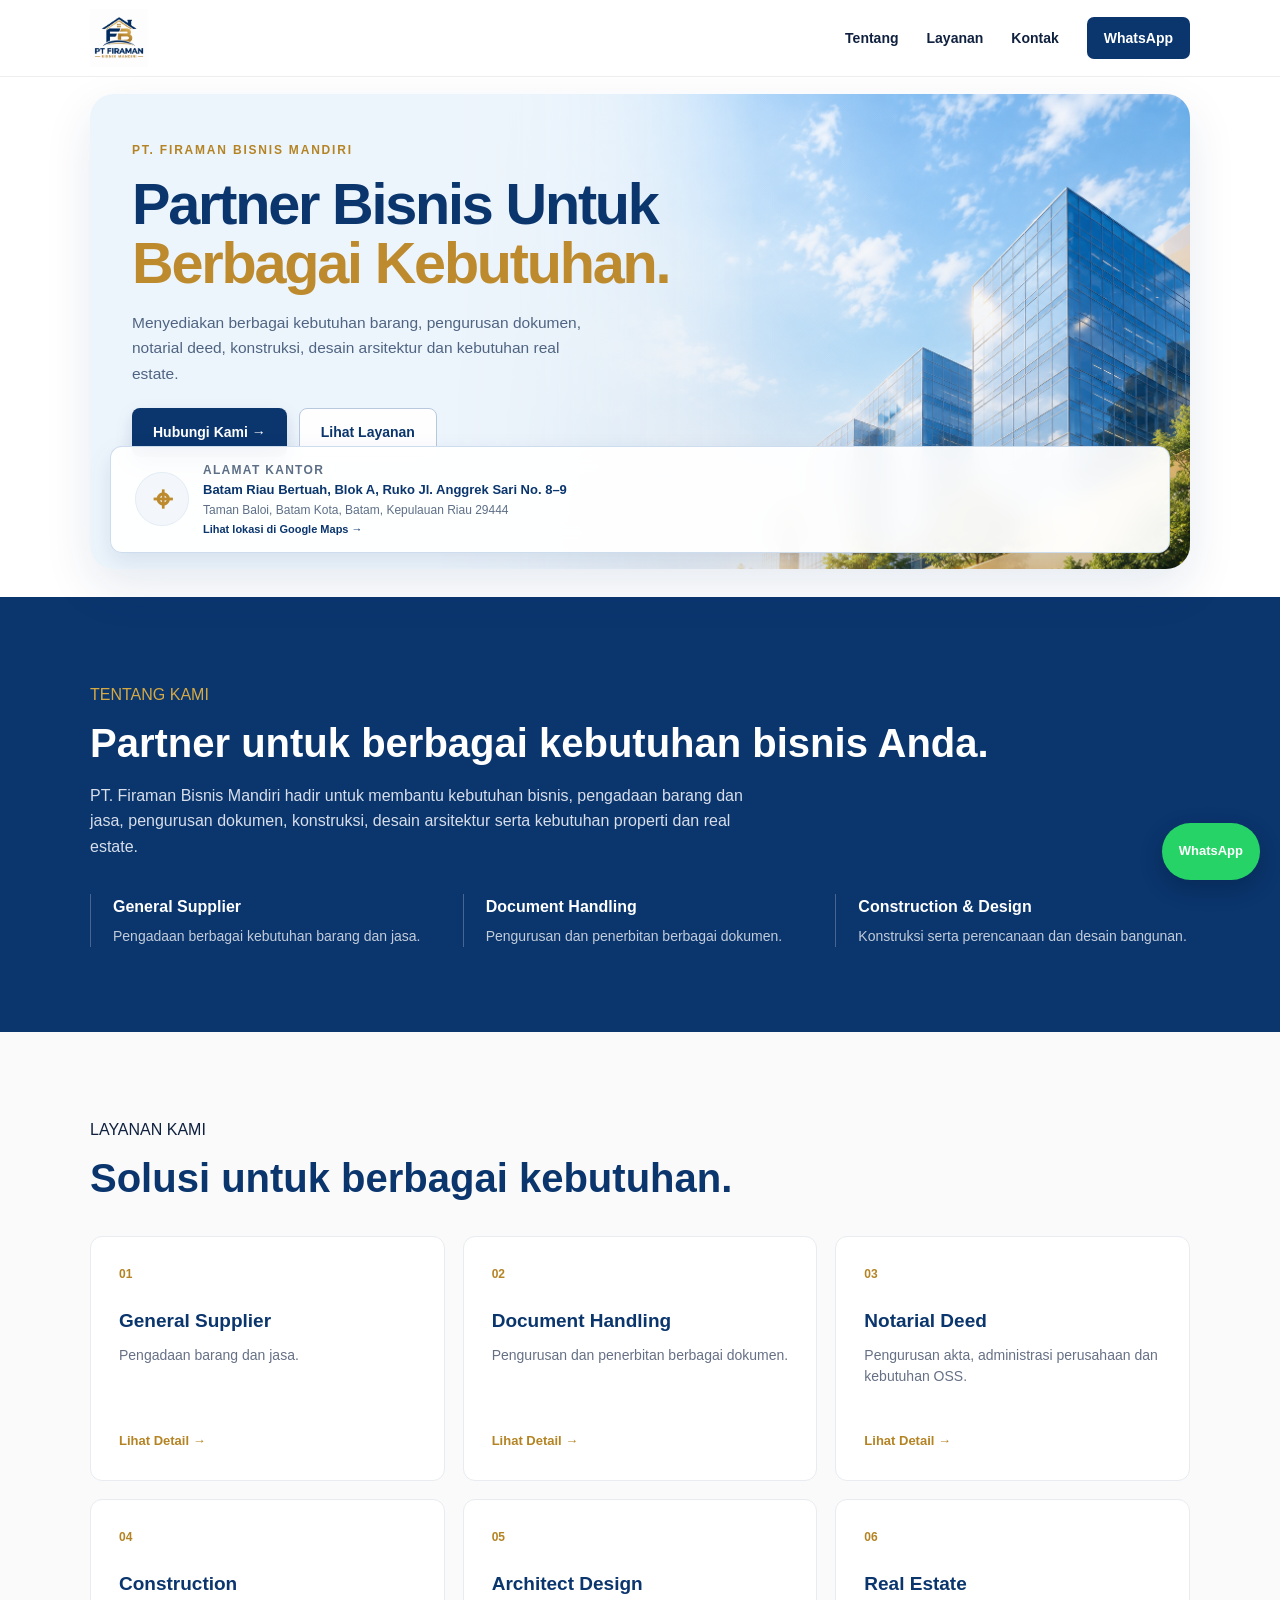
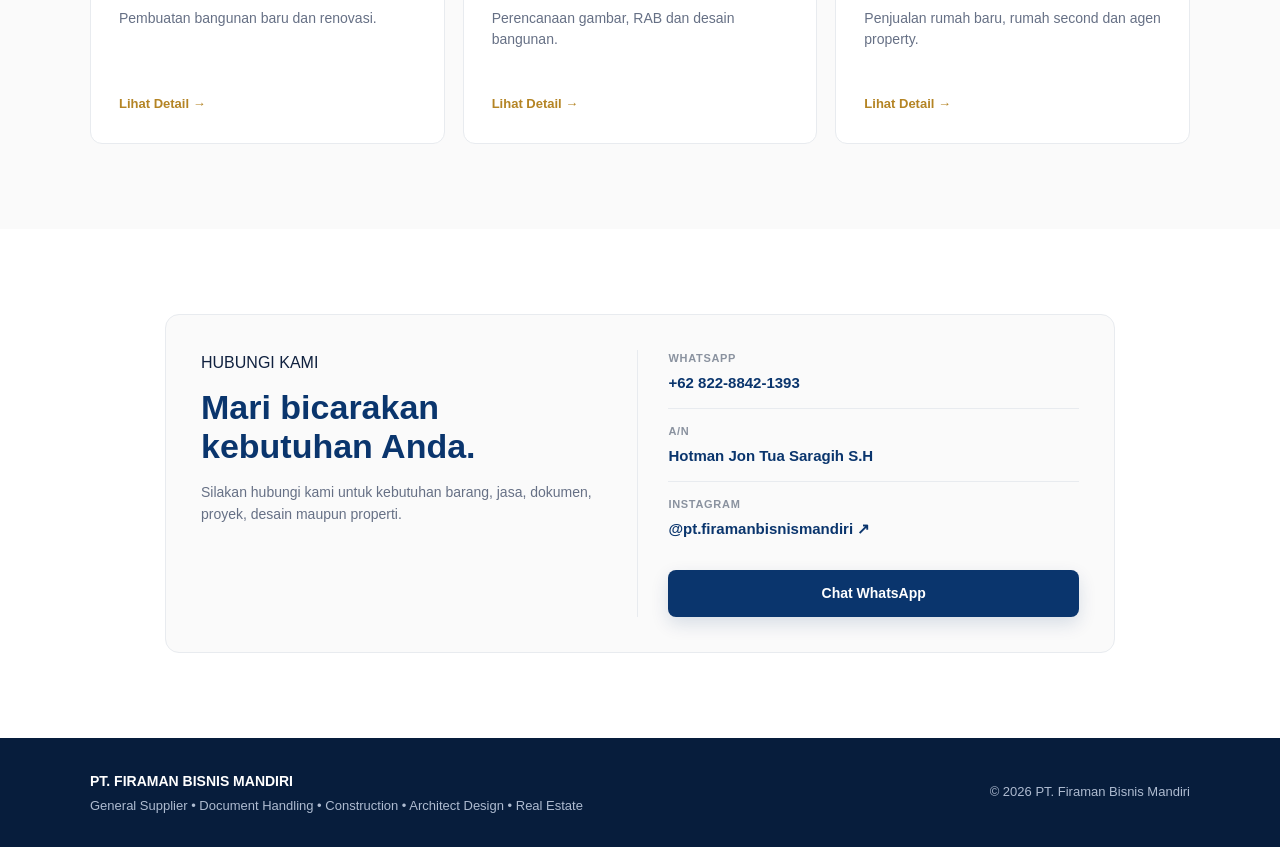
==== commit cb022dda: "Add files via upload" ====
--- a/index.html
+++ b/index.html
@@ -3,9 +3,7 @@
 <head>
 <meta charset="UTF-8">
 <meta name="viewport" content="width=device-width, initial-scale=1.0">
-
 <title>PT. Firaman Bisnis Mandiri</title>
-
 <meta name="description" content="PT. Firaman Bisnis Mandiri - General Supplier, Document Handling, Notarial Deed, Construction, Architect Design dan Real Estate.">
 
 <style>
@@ -19,9 +17,7 @@
   padding:0;
 }
 
-html{
-  scroll-behavior:smooth;
-}
+html{scroll-behavior:smooth;}
 
 body{
   font-family:Arial,Helvetica,sans-serif;
@@ -30,20 +26,13 @@
   line-height:1.6;
 }
 
-a{
-  text-decoration:none;
-  color:inherit;
-}
-
-button{
-  font-family:inherit;
-}
+a{text-decoration:none;color:inherit;}
+button{font-family:inherit;}
 
 .container{
   width:min(1100px,90%);
   margin:auto;
 }
-
 
 /* =========================================================
    NAVBAR
@@ -96,9 +85,7 @@
   transition:.2s ease;
 }
 
-.links a:hover{
-  color:#c9962e;
-}
+.links a:hover{color:#c9962e;}
 
 .nav-wa{
   background:#0a356d;
@@ -107,9 +94,7 @@
   border-radius:7px;
 }
 
-.nav-wa:hover{
-  background:#08294f;
-}
+.nav-wa:hover{background:#08294f;}
 
 .menu{
   display:none;
@@ -120,75 +105,70 @@
   cursor:pointer;
 }
 
-
-/* =========================================================
-   HERO
+/* =========================================================
+   HERO — FINAL CORPORATE DESIGN
 ========================================================= */
 .hero{
-  padding:105px 0 45px;
+  padding:94px 0 28px;
   background:#fff;
 }
 
 .hero-grid{
   position:relative;
-  min-height:570px;
+  min-height:475px;
+  height:475px;
   display:flex;
-  align-items:center;
+  align-items:flex-start;
   overflow:hidden;
-  border-radius:26px;
-  background:#f5f8fc;
-  box-shadow:0 18px 48px rgba(10,53,109,.09);
+  border-radius:24px;
+  background:#edf5fc;
+  box-shadow:0 18px 48px rgba(10,53,109,.10);
 }
 
 .hero-content{
   position:relative;
   z-index:10;
-  width:62%;
-  padding:52px 25px 52px 52px;
+  width:58%;
+  padding:42px 24px 112px 42px;
+  min-width:0;
 }
 
 .badge{
   display:inline-block;
-  margin-bottom:17px;
+  margin-bottom:15px;
   color:#b48424;
   font-size:12px;
   font-weight:800;
-  letter-spacing:2px;
+  letter-spacing:1.8px;
   text-transform:uppercase;
 }
 
 h1{
-  max-width:650px;
-  margin-bottom:21px;
+  max-width:560px;
+  margin-bottom:17px;
   color:#0a356d;
-  font-size:clamp(43px,5.1vw,63px);
-  line-height:1.04;
-  letter-spacing:-2.7px;
-}
-
-h1 span{
-  color:#b48424;
-}
+  font-size:clamp(42px,4.5vw,61px);
+  line-height:1.02;
+  letter-spacing:-2.2px;
+}
+
+h1 span{color:#bd8b2e;}
 
 .hero-content>p{
-  max-width:545px;
-  margin-bottom:27px;
-  color:#5d6674;
-  font-size:16px;
-  line-height:1.68;
-}
-
-.hero-buttons{
-  display:flex;
-  gap:12px;
-  flex-wrap:wrap;
-}
+  max-width:475px;
+  margin-bottom:22px;
+  color:#4f6482;
+  font-size:15.5px;
+  line-height:1.65;
+}
+
+.hero-buttons{display:flex;gap:12px;flex-wrap:wrap;}
 
 .btn{
   display:inline-flex;
   align-items:center;
   justify-content:center;
-  padding:13px 22px;
+  padding:12px 21px;
   border-radius:8px;
   font-weight:700;
   font-size:14px;
@@ -198,166 +178,75 @@
 .primary{
   background:#0a356d;
   color:#fff;
-  box-shadow:0 7px 18px rgba(10,53,109,.13);
-}
-
-.primary:hover{
-  background:#08294f;
-  transform:translateY(-2px);
-}
-
-.secondary{
-  border:1px solid #d9dee6;
-  background:#fff;
-  color:#10213f;
-}
-
-.secondary:hover{
-  border-color:#b48424;
-  color:#b48424;
-  transform:translateY(-2px);
-}
-
-
-/* =========================================================
-   FOTO GEDUNG
-========================================================= */
+  box-shadow:0 7px 18px rgba(10,53,109,.14);
+}
+.primary:hover{background:#08294f;transform:translateY(-2px);}
+.secondary{border:1px solid #b8c9df;background:rgba(255,255,255,.92);color:#0a356d;}
+.secondary:hover{border-color:#b48424;color:#a27b2b;transform:translateY(-2px);}
+
+/* FOTO GEDUNG: menyatu dengan latar hero melalui gradasi */
 .hero-logo{
   position:absolute;
-  top:0;
-  right:0;
-  width:53%;
+  inset:0 0 0 auto;
+  width:69%;
   height:100%;
   overflow:hidden;
-  background:#edf3f9;
   z-index:1;
-
-  -webkit-mask-image:linear-gradient(
-    90deg,
-    transparent 0%,
-    rgba(0,0,0,.10) 8%,
-    rgba(0,0,0,.48) 24%,
-    #000 43%
-  );
-
-  mask-image:linear-gradient(
-    90deg,
-    transparent 0%,
-    rgba(0,0,0,.10) 8%,
-    rgba(0,0,0,.48) 24%,
-    #000 43%
-  );
-}
-
+  background:#dcebf8;
+  -webkit-mask-image:linear-gradient(90deg,transparent 0%,rgba(0,0,0,.12) 10%,rgba(0,0,0,.55) 25%,#000 43%);
+  mask-image:linear-gradient(90deg,transparent 0%,rgba(0,0,0,.12) 10%,rgba(0,0,0,.55) 25%,#000 43%);
+}
 .hero-logo .logo-box{
+  position:absolute;inset:0;width:100%;height:100%;
+  background-image:url("hero-building.png");
+  background-size:cover;background-position:center 46%;background-repeat:no-repeat;
+}
+.hero-logo::before{
+  content:"";position:absolute;inset:0;z-index:2;pointer-events:none;
+  background:linear-gradient(90deg,#edf5fc 0%,rgba(237,245,252,.94) 10%,rgba(237,245,252,.62) 25%,rgba(237,245,252,.18) 43%,rgba(237,245,252,0) 62%);
+}
+.hero-logo::after{
+  content:"";position:absolute;inset:0;z-index:3;pointer-events:none;
+  background:linear-gradient(180deg,rgba(255,255,255,.02),rgba(10,53,109,.09));
+}
+.hero-logo .logo-box::before,.hero-logo .logo-box::after,.hero-logo .logo-box img{display:none;}
+
+/* Panel alamat di bawah area teks, melintang di bagian bawah hero */
+.address-card{
   position:absolute;
-  inset:0;
-  width:100%;
-  height:100%;
-  background-image:url("hero-building.png");
-  background-size:cover;
-  background-position:center;
-  background-repeat:no-repeat;
-}
-
-.hero-logo::before{
-  content:"";
-  position:absolute;
-  inset:0;
-  z-index:2;
-
-  background:linear-gradient(
-    90deg,
-    #f5f8fc 0%,
-    rgba(245,248,252,.96) 10%,
-    rgba(245,248,252,.68) 24%,
-    rgba(245,248,252,.25) 43%,
-    rgba(245,248,252,0) 62%
-  );
-
-  pointer-events:none;
-}
-
-.hero-logo::after{
-  content:"";
-  position:absolute;
-  inset:0;
-  z-index:3;
-
-  background:linear-gradient(
-    180deg,
-    rgba(255,255,255,.02),
-    rgba(10,53,109,.06)
-  );
-
-  pointer-events:none;
-}
-
-
-/* =========================================================
-   ALAMAT HERO
-========================================================= */
-.address-card{
-  position:relative;
   z-index:12;
-  max-width:550px;
-  margin-top:25px;
-  padding:14px 17px;
-
-  border:1px solid rgba(180,132,36,.38);
-  border-radius:11px;
-
-  background:rgba(255,255,255,.84);
-  backdrop-filter:blur(8px);
-
-  box-shadow:0 8px 24px rgba(10,53,109,.05);
-}
-
-.address-label{
-  display:block;
-  margin-bottom:5px;
-  color:#a27b2b;
-  font-size:10px;
-  font-weight:800;
-  letter-spacing:1.5px;
-  text-transform:uppercase;
-}
-
-.address-card strong{
-  display:block;
-  color:#0a356d;
-  font-size:13px;
-  line-height:1.45;
-}
-
-.address-card span{
-  display:block;
-  margin-top:2px;
-  color:#5d6674;
-  font-size:12px;
-  line-height:1.45;
-}
-
-.address-card a{
-  display:inline-block;
-  margin-top:6px;
-  color:#0a356d;
-  font-size:11px;
-  font-weight:700;
-}
-
-.address-card a:hover{
-  color:#b48424;
-}
-
+  left:20px;
+  right:20px;
+  bottom:16px;
+  max-width:none;
+  margin:0;
+  padding:13px 20px 13px 92px;
+  min-height:76px;
+  display:flex;
+  flex-direction:column;
+  justify-content:center;
+  border:1px solid rgba(204,220,237,.95);
+  border-radius:12px;
+  background:rgba(255,255,255,.94);
+  backdrop-filter:blur(12px);
+  box-shadow:0 9px 25px rgba(10,53,109,.10);
+}
+.address-card::before{
+  content:"⌖";position:absolute;left:24px;top:50%;transform:translateY(-50%);
+  width:54px;height:54px;display:flex;align-items:center;justify-content:center;
+  border-radius:50%;background:#f3f7fb;color:#bd8b2e;font-size:34px;font-weight:700;
+  box-shadow:inset 0 0 0 1px #e5edf5;
+}
+.address-label{display:block;margin-bottom:2px;color:#b48424;font-size:10px;font-weight:800;letter-spacing:1.3px;text-transform:uppercase;}
+.address-card strong{display:block;color:#0a356d;font-size:13px;line-height:1.45;}
+.address-card span{display:block;margin-top:2px;color:#5d6f87;font-size:12px;line-height:1.4;}
+.address-card a{display:inline-block;margin-top:3px;color:#0a356d;font-size:11px;font-weight:700;}
+.address-card a:hover{color:#b48424;}
 
 /* =========================================================
    SECTION
 ========================================================= */
-section{
-  padding:85px 0;
-}
-
+section{padding:85px 0;}
 
 /* =========================================================
    ABOUT
@@ -406,17 +295,11 @@
   font-size:14px;
 }
 
-
 /* =========================================================
    SERVICES
 ========================================================= */
-.services{
-  background:#fafafa;
-}
-
-.services .section-label{
-  margin-bottom:12px;
-}
+.services{background:#fafafa;}
+.services .section-label{margin-bottom:12px;}
 
 .services h2{
   font-size:40px;
@@ -439,10 +322,8 @@
   border:1px solid #e8ebef;
   border-radius:12px;
   cursor:pointer;
-
   display:flex;
   flex-direction:column;
-
   transition:.2s ease;
 }
 
@@ -479,17 +360,12 @@
   font-weight:700;
 }
 
-.detail-link::after{
-  content:" →";
-}
-
+.detail-link::after{content:" →";}
 
 /* =========================================================
    CONTACT
 ========================================================= */
-.contact{
-  background:#fff;
-}
+.contact{background:#fff;}
 
 .contact-box{
   max-width:950px;
@@ -529,7 +405,6 @@
 .contact-details{
   border-left:1px solid #e8ebef;
   padding-left:30px;
-
   display:flex;
   flex-direction:column;
   justify-content:center;
@@ -540,13 +415,8 @@
   border-bottom:1px solid #e8ebef;
 }
 
-.contact-item:first-child{
-  padding-top:0;
-}
-
-.contact-item:last-of-type{
-  border-bottom:0;
-}
+.contact-item:first-child{padding-top:0;}
+.contact-item:last-of-type{border-bottom:0;}
 
 .contact-item span{
   display:block;
@@ -565,19 +435,10 @@
   line-height:1.5;
 }
 
-.contact-item a{
-  color:#0a356d;
-}
-
-.contact-item a:hover{
-  color:#b48424;
-}
-
-.contact-btn{
-  width:100%;
-  margin-top:16px;
-}
-
+.contact-item a{color:#0a356d;}
+.contact-item a:hover{color:#b48424;}
+.contact-item a:hover{color:#b48424;}
+.contact-btn{width:100%;margin-top:16px;}
 
 /* =========================================================
    FOOTER
@@ -595,9 +456,7 @@
   align-items:center;
 }
 
-.footer-content strong{
-  font-size:14px;
-}
+.footer-content strong{font-size:14px;}
 
 .footer-content p{
   font-size:13px;
@@ -611,7 +470,6 @@
   text-align:right;
 }
 
-
 /* =========================================================
    FLOATING WHATSAPP
 ========================================================= */
@@ -619,32 +477,23 @@
   position:fixed;
   right:20px;
   bottom:20px;
-
   min-width:57px;
   height:57px;
   padding:0 17px;
-
   border-radius:30px;
   background:#25d366;
   color:#fff;
-
   display:flex;
   align-items:center;
   justify-content:center;
-
   font-size:13px;
   font-weight:700;
-
   z-index:1001;
-
   box-shadow:0 8px 25px rgba(0,0,0,.2);
   transition:.2s ease;
 }
 
-.floating-wa:hover{
-  transform:translateY(-3px);
-}
-
+.floating-wa:hover{transform:translateY(-3px);}
 
 /* =========================================================
    MODAL
@@ -652,67 +501,44 @@
 .service-modal{
   position:fixed;
   inset:0;
-
   display:none;
   align-items:center;
   justify-content:center;
-
   padding:20px;
-
   background:rgba(7,29,60,.68);
   backdrop-filter:blur(5px);
-
   z-index:2000;
 }
 
-.service-modal.active{
-  display:flex;
-}
+.service-modal.active{display:flex;}
 
 .service-modal-box{
   position:relative;
-
   width:min(600px,100%);
   max-height:90vh;
-
   overflow-y:auto;
-
   padding:34px;
-
   background:#fff;
   border-radius:17px;
-
   box-shadow:0 25px 70px rgba(0,0,0,.25);
-
   animation:modalIn .2s ease;
 }
 
 @keyframes modalIn{
-  from{
-    opacity:0;
-    transform:translateY(15px) scale(.98);
-  }
-
-  to{
-    opacity:1;
-    transform:translateY(0) scale(1);
-  }
+  from{opacity:0;transform:translateY(15px) scale(.98);}
+  to{opacity:1;transform:translateY(0) scale(1);}
 }
 
 .modal-close{
   position:absolute;
   top:15px;
   right:17px;
-
   width:35px;
   height:35px;
-
   border:0;
   border-radius:50%;
-
   background:#f3f5f8;
   color:#526071;
-
   font-size:21px;
   cursor:pointer;
 }
@@ -758,7 +584,6 @@
 .modal-list li{
   position:relative;
   padding:7px 0 7px 24px;
-
   color:#4f5d70;
   font-size:14px;
   line-height:1.55;
@@ -766,84 +591,31 @@
 
 .modal-list li::before{
   content:"✓";
-
   position:absolute;
   left:0;
   top:7px;
-
   color:#b48424;
   font-weight:800;
 }
 
-.modal-wa{
-  width:100%;
-  text-align:center;
-}
-
-
-/* =========================================================
-   RESPONSIVE TABLET
+.modal-wa{width:100%;text-align:center;}
+
+/* =========================================================
+   RESPONSIVE
 ========================================================= */
 @media(max-width:900px){
-
-  .hero{
-    padding:95px 0 35px;
-  }
-
-  .hero-grid{
-    min-height:0;
-    display:block;
-  }
-
-  .hero-logo{
-    position:relative;
-    top:auto;
-    right:auto;
-
-    width:100%;
-    height:285px;
-
-    -webkit-mask-image:none;
-    mask-image:none;
-  }
-
-  .hero-logo::before{
-    background:
-      linear-gradient(
-        180deg,
-        rgba(245,248,252,0) 42%,
-        rgba(245,248,252,.20) 60%,
-        rgba(245,248,252,.78) 85%,
-        #f5f8fc 100%
-      );
-  }
-
-  .hero-logo::after{
-    background:
-      linear-gradient(
-        180deg,
-        rgba(255,255,255,0),
-        rgba(10,53,109,.04)
-      );
-  }
-
-  .hero-content{
-    width:100%;
-    padding:5px 30px 32px;
-    background:#f5f8fc;
-  }
-
-  .hero h1{
-    font-size:clamp(40px,8vw,54px);
-  }
-
-  .hero-content>p{
-    font-size:15px;
-  }
-
-  .about-grid{
-    grid-template-columns:1fr;
-  }
+  .hero{padding:94px 0 30px;}
+  .hero-grid{min-height:620px;height:auto;display:flex;flex-direction:column;align-items:stretch;}
+  .hero-logo{position:absolute;inset:0 0 auto auto;width:100%;height:300px;mask-image:none;-webkit-mask-image:none;}
+  .hero-logo .logo-box{width:100%;height:100%;background-position:center 42%;}
+  .hero-logo::before{background:linear-gradient(180deg,rgba(237,245,252,0) 25%,rgba(237,245,252,.25) 48%,rgba(237,245,252,.88) 80%,#edf5fc 100%);}
+  .hero-logo::after{background:linear-gradient(180deg,rgba(255,255,255,0),rgba(10,53,109,.04));}
+  .hero-content{width:100%;padding:245px 30px 130px;z-index:10;}
+  .hero h1{font-size:clamp(38px,7.5vw,52px);line-height:1.04;}
+  .hero-content>p{font-size:15px;}
+  .address-card{left:18px;right:18px;bottom:16px;}
+
+  .about-grid{grid-template-columns:1fr;}
 
   .about-item{
     border-left:0;
@@ -856,13 +628,8 @@
     padding-top:0;
   }
 
-  .service-grid{
-    grid-template-columns:repeat(2,1fr);
-  }
-
-  .contact-grid{
-    grid-template-columns:1fr;
-  }
+  .service-grid{grid-template-columns:repeat(2,1fr);}
+  .contact-grid{grid-template-columns:1fr;}
 
   .contact-details{
     border-left:0;
@@ -871,80 +638,45 @@
   }
 }
 
-
-/* =========================================================
-   RESPONSIVE MOBILE NAV
-========================================================= */
 @media(max-width:800px){
-
   .links{
     display:none;
-
     position:absolute;
     top:76px;
     left:0;
-
     width:100%;
-
     background:#fff;
-
     padding:20px;
-
     flex-direction:column;
     align-items:flex-start;
-
     gap:18px;
-
     border-bottom:1px solid #eee;
-
     box-shadow:0 12px 25px rgba(0,0,0,.05);
   }
 
-  .links.active{
-    display:flex;
-  }
-
-  .menu{
-    display:block;
-  }
-
-  .hero{
-    padding-top:95px;
-  }
-
-  h1{
-    font-size:clamp(40px,12vw,58px);
-  }
-
-  .services h2,
-  .about h2{
-    font-size:34px;
-  }
+  .links.active{display:flex;}
+  .menu{display:block;}
+  .hero{padding-top:95px;}
+
+  .hero-grid{
+    min-height:540px;
+    height:540px;
+  }
+
+  h1{font-size:clamp(40px,12vw,58px);}
+  .services h2,.about h2{font-size:34px;}
 
   .footer-content{
     flex-direction:column;
     align-items:flex-start;
   }
 
-  .footer-copy{
-    text-align:left;
-  }
-}
-
-
-/* =========================================================
-   RESPONSIVE SMALL MOBILE
-========================================================= */
+  .footer-copy{text-align:left;}
+}
+
 @media(max-width:600px){
-
-  .container,
-  .nav-container{
-    width:min(92%,1100px);
-  }
-
-  section{
-    padding:65px 0;
-  }
+  .container,.nav-container{width:min(92%,1100px);}
+  section{padding:65px 0;}
 
   .logo img{
     height:50px;
@@ -956,24 +688,14 @@
     padding-bottom:30px;
   }
 
-  .hero-grid{
-    border-radius:20px;
-  }
-
-  .hero-logo{
-    height:245px;
-  }
-
-  .hero-logo .logo-box{
-    background-position:center top;
-  }
-
-  .hero-content{
-    padding:5px 22px 25px;
-  }
+  .hero-grid{min-height:690px;height:auto;border-radius:20px;}
+  .hero-logo{height:255px;}
+  .hero-logo .logo-box{width:100%;height:100%;background-position:center 42%;}
+  .hero-logo::before{background:linear-gradient(180deg,rgba(237,245,252,0) 20%,rgba(237,245,252,.30) 48%,rgba(237,245,252,.92) 82%,#edf5fc 100%);}
+  .hero-content{padding:220px 22px 145px;}
 
   .hero h1{
-    font-size:39px;
+    font-size:40px;
     line-height:1.05;
     letter-spacing:-1.5px;
   }
@@ -983,76 +705,34 @@
     line-height:1.6;
   }
 
-  .hero-buttons{
-    display:grid;
-    grid-template-columns:1fr 1fr;
-    gap:9px;
-  }
-
-  .hero-buttons .btn{
-    width:100%;
-    padding:12px 9px;
-    font-size:13px;
-  }
-
-  .address-card{
-    margin-top:19px;
-    padding:13px 15px;
-    border-radius:10px;
-  }
-
-  .address-card strong{
-    font-size:12px;
-  }
-
-  .address-card span{
-    font-size:11.5px;
-  }
-
-  .address-card a{
-    font-size:11px;
-  }
-
-  .service-grid{
-    grid-template-columns:1fr;
-  }
-
-  .service-card{
-    min-height:220px;
-  }
-
-  .contact-box{
-    padding:23px;
-  }
-
-  .contact-info h2{
-    font-size:30px;
-  }
-
-  .service-modal{
-    padding:12px;
-  }
+  .address-card{left:12px;right:12px;bottom:12px;padding:12px 12px 12px 58px;min-height:0;border-radius:10px;}
+  .address-card::before{left:9px;width:38px;height:38px;font-size:26px;}
+  .address-card strong{font-size:11.5px;}
+  .address-card span{font-size:10.5px;}
+  .address-card a{font-size:10.5px;}
+
+  .service-grid{grid-template-columns:1fr;}
+  .service-card{min-height:220px;}
+  .contact-box{padding:23px;}
+  .contact-info h2{font-size:30px;}
+
+  .service-modal{padding:12px;}
 
   .service-modal-box{
     padding:25px 22px;
     max-height:92vh;
   }
 
-  .service-modal-box h3{
-    font-size:24px;
-  }
+  .service-modal-box h3{font-size:24px;}
 
   .floating-wa{
     right:15px;
     bottom:15px;
-
     width:55px;
     min-width:55px;
     height:55px;
-
     padding:0;
     border-radius:50%;
-
     font-size:0;
   }
 
@@ -1068,846 +748,217 @@
 
 <body>
 
-
 <!-- =========================================================
      NAVBAR
 ========================================================= -->
 <header class="navbar">
-
   <div class="nav-container">
-
     <a href="#" class="logo">
-      <img
-        src="42F95042-A1A8-484D-8531-E555701973D5.png"
-        alt="PT. Firaman Bisnis Mandiri">
+      <img src="42F95042-A1A8-484D-8531-E555701973D5.png" alt="PT. Firaman Bisnis Mandiri">
     </a>
-
-    <button
-      class="menu"
-      id="menu"
-      type="button"
-      aria-label="Buka menu"
-      aria-expanded="false">
-      ☰
-    </button>
-
+    <button class="menu" id="menu" type="button" aria-label="Buka menu" aria-expanded="false">☰</button>
     <nav class="links" id="links">
-
-      <a href="#tentang">
-        Tentang
-      </a>
-
-      <a href="#layanan">
-        Layanan
-      </a>
-
-      <a href="#kontak">
-        Kontak
-      </a>
-
-      <a
-        href="https://wa.me/6282288421393"
-        target="_blank"
-        rel="noopener noreferrer"
-        class="nav-wa">
-        WhatsApp
-      </a>
-
+      <a href="#tentang">Tentang</a>
+      <a href="#layanan">Layanan</a>
+      <a href="#kontak">Kontak</a>
+      <a href="https://wa.me/6282288421393" target="_blank" rel="noopener noreferrer" class="nav-wa">WhatsApp</a>
     </nav>
-
   </div>
-
 </header>
-
 
 <!-- =========================================================
      HERO
 ========================================================= -->
 <section class="hero">
-
   <div class="container">
-
     <div class="hero-grid">
-
       <div class="hero-content">
-
-        <span class="badge">
-          PT. FIRAMAN BISNIS MANDIRI
-        </span>
-
-        <h1>
-          Partner Bisnis Untuk
-          <span>Berbagai Kebutuhan.</span>
-        </h1>
-
-        <p>
-          Menyediakan berbagai kebutuhan barang, pengurusan dokumen,
-          notarial deed, konstruksi, desain arsitektur dan kebutuhan
-          real estate.
-        </p>
-
+        <span class="badge">PT. FIRAMAN BISNIS MANDIRI</span>
+        <h1>Partner Bisnis Untuk <span>Berbagai Kebutuhan.</span></h1>
+        <p>Menyediakan berbagai kebutuhan barang, pengurusan dokumen, notarial deed, konstruksi, desain arsitektur dan kebutuhan real estate.</p>
         <div class="hero-buttons">
-
-          <a
-            href="#kontak"
-            class="btn primary">
-            Hubungi Kami →
-          </a>
-
-          <a
-            href="#layanan"
-            class="btn secondary">
-            Lihat Layanan
-          </a>
-
+          <a href="#kontak" class="btn primary">Hubungi Kami →</a>
+          <a href="#layanan" class="btn secondary">Lihat Layanan</a>
         </div>
-
-
-        <!-- ALAMAT HANYA DI HERO -->
-        <div class="address-card">
-
-          <span class="address-label">
-            Alamat Kantor
-          </span>
-
-          <strong>
-            Batam Riau Bertuah, Blok A, Ruko Jl. Anggrek Sari No. 8–9
-          </strong>
-
-          <span>
-            Taman Baloi, Batam Kota, Batam, Kepulauan Riau 29444
-          </span>
-
-          <a
-            href="https://maps.app.goo.gl/wHmrtW72PZdhmbGt8?g_st=ic"
-            target="_blank"
-            rel="noopener noreferrer">
-            Lihat lokasi di Google Maps →
-          </a>
-
-        </div>
-
       </div>
-
-
-      <div class="hero-logo">
-        <div class="logo-box"></div>
+      <div class="address-card">
+        <span class="address-label">Alamat Kantor</span>
+        <strong>Batam Riau Bertuah, Blok A, Ruko Jl. Anggrek Sari No. 8–9</strong>
+        <span>Taman Baloi, Batam Kota, Batam, Kepulauan Riau 29444</span>
+        <a href="https://maps.app.goo.gl/wHmrtW72PZdhmbGt8?g_st=ic" target="_blank" rel="noopener noreferrer">Lihat lokasi di Google Maps →</a>
       </div>
-
+      <div class="hero-logo"><div class="logo-box"></div></div>
     </div>
-
   </div>
-
 </section>
-
 
 <!-- =========================================================
      ABOUT
 ========================================================= -->
 <section class="about" id="tentang">
-
   <div class="container">
-
-    <div class="section-label">
-      TENTANG KAMI
+    <div class="section-label">TENTANG KAMI</div>
+    <h2>Partner untuk berbagai kebutuhan bisnis Anda.</h2>
+    <p class="about-text">PT. Firaman Bisnis Mandiri hadir untuk membantu kebutuhan bisnis, pengadaan barang dan jasa, pengurusan dokumen, konstruksi, desain arsitektur serta kebutuhan properti dan real estate.</p>
+    <div class="about-grid">
+      <div class="about-item"><strong>General Supplier</strong><span>Pengadaan berbagai kebutuhan barang dan jasa.</span></div>
+      <div class="about-item"><strong>Document Handling</strong><span>Pengurusan dan penerbitan berbagai dokumen.</span></div>
+      <div class="about-item"><strong>Construction & Design</strong><span>Konstruksi serta perencanaan dan desain bangunan.</span></div>
     </div>
-
-    <h2>
-      Partner untuk berbagai kebutuhan bisnis Anda.
-    </h2>
-
-    <p class="about-text">
-      PT. Firaman Bisnis Mandiri hadir untuk membantu kebutuhan bisnis,
-      pengadaan barang dan jasa, pengurusan dokumen, konstruksi,
-      desain arsitektur serta kebutuhan properti dan real estate.
-    </p>
-
-    <div class="about-grid">
-
-      <div class="about-item">
-        <strong>
-          General Supplier
-        </strong>
-
-        <span>
-          Pengadaan berbagai kebutuhan barang dan jasa.
-        </span>
-      </div>
-
-
-      <div class="about-item">
-        <strong>
-          Document Handling
-        </strong>
-
-        <span>
-          Pengurusan dan penerbitan berbagai dokumen.
-        </span>
-      </div>
-
-
-      <div class="about-item">
-        <strong>
-          Construction & Design
-        </strong>
-
-        <span>
-          Konstruksi serta perencanaan dan desain bangunan.
-        </span>
-      </div>
-
-    </div>
-
   </div>
-
 </section>
-
 
 <!-- =========================================================
      LAYANAN
 ========================================================= -->
 <section class="services" id="layanan">
-
   <div class="container">
-
-    <div class="section-label">
-      LAYANAN KAMI
+    <div class="section-label">LAYANAN KAMI</div>
+    <h2>Solusi untuk berbagai kebutuhan.</h2>
+    <div class="service-grid">
+      <div class="service-card" data-service="general" role="button" tabindex="0"><div class="number">01</div><h3>General Supplier</h3><p>Pengadaan barang dan jasa.</p><span class="detail-link">Lihat Detail</span></div>
+      <div class="service-card" data-service="document" role="button" tabindex="0"><div class="number">02</div><h3>Document Handling</h3><p>Pengurusan dan penerbitan berbagai dokumen.</p><span class="detail-link">Lihat Detail</span></div>
+      <div class="service-card" data-service="notarial" role="button" tabindex="0"><div class="number">03</div><h3>Notarial Deed</h3><p>Pengurusan akta, administrasi perusahaan dan kebutuhan OSS.</p><span class="detail-link">Lihat Detail</span></div>
+      <div class="service-card" data-service="construction" role="button" tabindex="0"><div class="number">04</div><h3>Construction</h3><p>Pembuatan bangunan baru dan renovasi.</p><span class="detail-link">Lihat Detail</span></div>
+      <div class="service-card" data-service="architect" role="button" tabindex="0"><div class="number">05</div><h3>Architect Design</h3><p>Perencanaan gambar, RAB dan desain bangunan.</p><span class="detail-link">Lihat Detail</span></div>
+      <div class="service-card" data-service="realestate" role="button" tabindex="0"><div class="number">06</div><h3>Real Estate</h3><p>Penjualan rumah baru, rumah second dan agen property.</p><span class="detail-link">Lihat Detail</span></div>
     </div>
-
-    <h2>
-      Solusi untuk berbagai kebutuhan.
-    </h2>
-
-    <div class="service-grid">
-
-
-      <div
-        class="service-card"
-        data-service="general"
-        role="button"
-        tabindex="0">
-
-        <div class="number">
-          01
-        </div>
-
-        <h3>
-          General Supplier
-        </h3>
-
-        <p>
-          Pengadaan barang dan jasa.
-        </p>
-
-        <span class="detail-link">
-          Lihat Detail
-        </span>
-
-      </div>
-
-
-      <div
-        class="service-card"
-        data-service="document"
-        role="button"
-        tabindex="0">
-
-        <div class="number">
-          02
-        </div>
-
-        <h3>
-          Document Handling
-        </h3>
-
-        <p>
-          Pengurusan dan penerbitan berbagai dokumen.
-        </p>
-
-        <span class="detail-link">
-          Lihat Detail
-        </span>
-
-      </div>
-
-
-      <div
-        class="service-card"
-        data-service="notarial"
-        role="button"
-        tabindex="0">
-
-        <div class="number">
-          03
-        </div>
-
-        <h3>
-          Notarial Deed
-        </h3>
-
-        <p>
-          Pengurusan akta, administrasi perusahaan dan kebutuhan OSS.
-        </p>
-
-        <span class="detail-link">
-          Lihat Detail
-        </span>
-
-      </div>
-
-
-      <div
-        class="service-card"
-        data-service="construction"
-        role="button"
-        tabindex="0">
-
-        <div class="number">
-          04
-        </div>
-
-        <h3>
-          Construction
-        </h3>
-
-        <p>
-          Pembuatan bangunan baru dan renovasi.
-        </p>
-
-        <span class="detail-link">
-          Lihat Detail
-        </span>
-
-      </div>
-
-
-      <div
-        class="service-card"
-        data-service="architect"
-        role="button"
-        tabindex="0">
-
-        <div class="number">
-          05
-        </div>
-
-        <h3>
-          Architect Design
-        </h3>
-
-        <p>
-          Perencanaan gambar, RAB dan desain bangunan.
-        </p>
-
-        <span class="detail-link">
-          Lihat Detail
-        </span>
-
-      </div>
-
-
-      <div
-        class="service-card"
-        data-service="realestate"
-        role="button"
-        tabindex="0">
-
-        <div class="number">
-          06
-        </div>
-
-        <h3>
-          Real Estate
-        </h3>
-
-        <p>
-          Penjualan rumah baru, rumah second dan agen property.
-        </p>
-
-        <span class="detail-link">
-          Lihat Detail
-        </span>
-
-      </div>
-
-
-    </div>
-
   </div>
-
 </section>
-
 
 <!-- =========================================================
      KONTAK
 ========================================================= -->
 <section class="contact" id="kontak">
-
   <div class="container">
-
     <div class="contact-box">
-
       <div class="contact-grid">
-
         <div class="contact-info">
-
-          <div class="section-label">
-            HUBUNGI KAMI
-          </div>
-
-          <h2>
-            Mari bicarakan kebutuhan Anda.
-          </h2>
-
-          <p>
-            Silakan hubungi kami untuk kebutuhan barang, jasa,
-            dokumen, proyek, desain maupun properti.
-          </p>
-
+          <div class="section-label">HUBUNGI KAMI</div>
+          <h2>Mari bicarakan kebutuhan Anda.</h2>
+          <p>Silakan hubungi kami untuk kebutuhan barang, jasa, dokumen, proyek, desain maupun properti.</p>
         </div>
-
-
         <div class="contact-details">
-
-          <div class="contact-item">
-
-            <span>
-              WhatsApp
-            </span>
-
-            <strong>
-              <a
-                href="https://wa.me/6282288421393"
-                target="_blank"
-                rel="noopener noreferrer">
-                +62 822-8842-1393
-              </a>
-            </strong>
-
-          </div>
-
-
-          <div class="contact-item">
-
-            <span>
-              A/N
-            </span>
-
-            <strong>
-              Hotman Jon Tua Saragih S.H
-            </strong>
-
-          </div>
-
-
-        
-        
-
-<div class="contact-item">
-  <span>INSTAGRAM</span>
-  <a
-    href="https://www.instagram.com/pt.firamanbisnismandiri/"
-    target="_blank"
-    rel="noopener noreferrer"
-    style="display:inline-flex;align-items:center;gap:9px;
-    color:#0a356d;font-weight:600;text-decoration:none;
-    transition:color .2s ease;"
-    aria-label="Kunjungi Instagram PT Firaman Bisnis Mandiri"
-  >
-    <svg width="20" height="20" viewBox="0 0 24 24"
-      fill="none" stroke="currentColor" stroke-width="1.8"
-      stroke-linecap="round" stroke-linejoin="round">
-      <rect x="3" y="3" width="18" height="18" rx="5"/>
-      <circle cx="12" cy="12" r="4"/>
-      <circle cx="17.5" cy="6.5" r="1"/>
-    </svg>
-    @pt.firamanbisnismandiri
-    <span style="color:#b48424;">↗</span>
-  </a>
-</div>
-
-
-
-
-          <a
-            href="https://wa.me/6282288421393"
-            target="_blank"
-            rel="noopener noreferrer"
-            class="btn primary contact-btn">
-            Chat WhatsApp
-          </a>
-
+          <div class="contact-item"><span>WhatsApp</span><strong><a href="https://wa.me/6282288421393" target="_blank" rel="noopener noreferrer">+62 822-8842-1393</a></strong></div>
+          <div class="contact-item"><span>A/N</span><strong>Hotman Jon Tua Saragih S.H</strong></div>
+          <div class="contact-item"><span>Instagram</span><strong><a href="https://www.instagram.com/pt.firamanbisnismandiri/" target="_blank" rel="noopener noreferrer">@pt.firamanbisnismandiri ↗</a></strong></div>
+          <a href="https://wa.me/6282288421393" target="_blank" rel="noopener noreferrer" class="btn primary contact-btn">Chat WhatsApp</a>
         </div>
-
       </div>
-
     </div>
-
   </div>
-
 </section>
-
 
 <!-- =========================================================
      FOOTER
 ========================================================= -->
 <footer>
-
   <div class="container footer-content">
-
     <div>
-
-      <strong>
-        PT. FIRAMAN BISNIS MANDIRI
-      </strong>
-
-      <p>
-        General Supplier • Document Handling • Construction •
-        Architect Design • Real Estate
-      </p>
-
+      <strong>PT. FIRAMAN BISNIS MANDIRI</strong>
+      <p>General Supplier • Document Handling • Construction • Architect Design • Real Estate</p>
     </div>
-
-    <div class="footer-copy">
-      © 2026 PT. Firaman Bisnis Mandiri
-    </div>
-
+    <div class="footer-copy">© 2026 PT. Firaman Bisnis Mandiri</div>
   </div>
-
 </footer>
-
 
 <!-- =========================================================
      FLOATING WHATSAPP
 ========================================================= -->
-<a
-  href="https://wa.me/6282288421393"
-  target="_blank"
-  rel="noopener noreferrer"
-  class="floating-wa"
-  aria-label="WhatsApp">
-  WhatsApp
-</a>
-
+<a href="https://wa.me/6282288421393" target="_blank" rel="noopener noreferrer" class="floating-wa" aria-label="WhatsApp">WhatsApp</a>
 
 <!-- =========================================================
      MODAL
 ========================================================= -->
-<div
-  class="service-modal"
-  id="serviceModal"
-  aria-hidden="true">
-
-  <div
-    class="service-modal-box"
-    role="dialog"
-    aria-modal="true">
-
-    <button
-      type="button"
-      class="modal-close"
-      id="modalClose"
-      aria-label="Tutup">
-      ×
-    </button>
-
-    <div
-      class="modal-number"
-      id="modalNumber">
-    </div>
-
+<div class="service-modal" id="serviceModal" aria-hidden="true">
+  <div class="service-modal-box" role="dialog" aria-modal="true">
+    <button type="button" class="modal-close" id="modalClose" aria-label="Tutup">×</button>
+    <div class="modal-number" id="modalNumber"></div>
     <h3 id="modalTitle"></h3>
-
-    <p
-      class="modal-description"
-      id="modalDescription">
-    </p>
-
-    <div class="modal-heading">
-      Layanan yang kami sediakan:
-    </div>
-
-    <ul
-      class="modal-list"
-      id="modalList">
-    </ul>
-
-    <a
-      href="https://wa.me/6282288421393"
-      target="_blank"
-      rel="noopener noreferrer"
-      class="btn primary modal-wa">
-      Chat Melalui WhatsApp
-    </a>
-
+    <p class="modal-description" id="modalDescription"></p>
+    <div class="modal-heading">Layanan yang kami sediakan:</div>
+    <ul class="modal-list" id="modalList"></ul>
+    <a href="https://wa.me/6282288421393" target="_blank" rel="noopener noreferrer" class="btn primary modal-wa">Chat Melalui WhatsApp</a>
   </div>
-
 </div>
 
-
 <script>
-
-/* =========================================================
-   MOBILE MENU
-========================================================= */
-
 const menu=document.getElementById("menu");
 const links=document.getElementById("links");
 
 menu.addEventListener("click",function(){
-
   links.classList.toggle("active");
-
   const isOpen=links.classList.contains("active");
-
-  menu.setAttribute(
-    "aria-expanded",
-    isOpen ? "true" : "false"
-  );
-
+  menu.setAttribute("aria-expanded",isOpen?"true":"false");
 });
 
-
 document.querySelectorAll(".links a").forEach(function(link){
-
   link.addEventListener("click",function(){
-
     links.classList.remove("active");
-
-    menu.setAttribute(
-      "aria-expanded",
-      "false"
-    );
-
+    menu.setAttribute("aria-expanded","false");
   });
-
 });
 
-
-/* =========================================================
-   SERVICES
-========================================================= */
-
 const services={
-
-  general:{
-    number:"01",
-    title:"General Supplier",
-    description:"Pengadaan barang dan jasa.",
-    items:[
-      "Pengadaan barang dan jasa"
-    ]
-  },
-
-  document:{
-    number:"02",
-    title:"Document Handling",
-    description:"Pengurusan dan penerbitan berbagai dokumen.",
-    items:[
-      "Pengurusan dan penerbitan PBG",
-      "Pengurusan dan penerbitan PKKPR Darat dan PKKPRL Laut",
-      "Pengurusan dan penerbitan SERTIFIKAT SHGB INDUK DAN PECAH",
-      "Pengurusan dan penerbitan dokumen lahan BP Batam (UWTO, SKEP, SPJ, Rekom)",
-      "Pengurusan dan penerbitan PBB Induk dan Pecah",
-      "Pengurusan dan penerbitan izin lingkungan (SPPL / UKL-UPL / Amdal)",
-      "Pengurusan dan penerbitan Sertifikat Layak Fungsi (SLF)",
-      "Pengurusan dan penerbitan Certificate of Origin (COO)"
-    ]
-  },
-
-  notarial:{
-    number:"03",
-    title:"Notarial Deed",
-    description:"Pengurusan akta, administrasi perusahaan dan kebutuhan OSS.",
-    items:[
-      "Pendirian akta PT, CV, Yayasan",
-      "RUPS / Akta",
-      "Penerbitan NPWP PT / CV",
-      "Pembuatan akun dan/atau perubahan OSS",
-      "Penerbitan NIB"
-    ]
-  },
-
-  construction:{
-    number:"04",
-    title:"Construction",
-    description:"Pekerjaan pembangunan baru dan renovasi.",
-    items:[
-      "Pembuatan bangunan baru",
-      "Renovasi"
-    ]
-  },
-
-  architect:{
-    number:"05",
-    title:"Architect Design",
-    description:"Perencanaan dan desain bangunan untuk berbagai kebutuhan.",
-    items:[
-      "Pembuatan gambar kerja bangunan",
-      "Pembuatan Rincian Anggaran Biaya (RAB)",
-      "Pembuatan site plan, denah dan tampak",
-      "Pembuatan hitung struktur",
-      "Pembuatan 3 dimensi bangunan (3D)"
-    ]
-  },
-
-  realestate:{
-    number:"06",
-    title:"Real Estate",
-    description:"Layanan yang berkaitan dengan kebutuhan properti.",
-    items:[
-      "Penjualan rumah baru",
-      "Penjualan rumah second",
-      "Agen property"
-    ]
-  }
-
+  general:{number:"01",title:"General Supplier",description:"Pengadaan barang dan jasa.",items:["Pengadaan barang dan jasa"]},
+  document:{number:"02",title:"Document Handling",description:"Pengurusan dan penerbitan berbagai dokumen.",items:["Pengurusan dan penerbitan PBG","Pengurusan dan penerbitan PKKPR Darat dan PKKPRL Laut","Pengurusan dan penerbitan SERTIFIKAT SHGB INDUK DAN PECAH","Pengurusan dan penerbitan dokumen lahan BP Batam (UWTO, SKEP, SPJ, Rekom)","Pengurusan dan penerbitan PBB Induk dan Pecah","Pengurusan dan penerbitan izin lingkungan (SPPL / UKL-UPL / Amdal)","Pengurusan dan penerbitan Sertifikat Layak Fungsi (SLF)","Pengurusan dan penerbitan Certificate of Origin (COO)"]},
+  notarial:{number:"03",title:"Notarial Deed",description:"Pengurusan akta, administrasi perusahaan dan kebutuhan OSS.",items:["Pendirian akta PT, CV, Yayasan","RUPS / Akta","Penerbitan NPWP PT / CV","Pembuatan akun dan/atau perubahan OSS","Penerbitan NIB"]},
+  construction:{number:"04",title:"Construction",description:"Pekerjaan pembangunan baru dan renovasi.",items:["Pembuatan bangunan baru","Renovasi"]},
+  architect:{number:"05",title:"Architect Design",description:"Perencanaan dan desain bangunan untuk berbagai kebutuhan.",items:["Pembuatan gambar kerja bangunan","Pembuatan Rincian Anggaran Biaya (RAB)","Pembuatan site plan, denah dan tampak","Pembuatan hitung struktur","Pembuatan 3 dimensi bangunan (3D)"]},
+  realestate:{number:"06",title:"Real Estate",description:"Layanan yang berkaitan dengan kebutuhan properti.",items:["Penjualan rumah baru","Penjualan rumah second","Agen property"]}
 };
 
-
-/* =========================================================
-   MODAL
-========================================================= */
-
-const serviceModal=
-  document.getElementById("serviceModal");
-
-const modalClose=
-  document.getElementById("modalClose");
-
-const modalNumber=
-  document.getElementById("modalNumber");
-
-const modalTitle=
-  document.getElementById("modalTitle");
-
-const modalDescription=
-  document.getElementById("modalDescription");
-
-const modalList=
-  document.getElementById("modalList");
-
+const serviceModal=document.getElementById("serviceModal");
+const modalClose=document.getElementById("modalClose");
+const modalNumber=document.getElementById("modalNumber");
+const modalTitle=document.getElementById("modalTitle");
+const modalDescription=document.getElementById("modalDescription");
+const modalList=document.getElementById("modalList");
 
 function openService(serviceKey){
-
   const service=services[serviceKey];
-
   if(!service)return;
-
   modalNumber.textContent=service.number;
-
   modalTitle.textContent=service.title;
-
-  modalDescription.textContent=
-    service.description;
-
+  modalDescription.textContent=service.description;
   modalList.innerHTML="";
-
   service.items.forEach(function(item){
-
     const li=document.createElement("li");
-
     li.textContent=item;
-
     modalList.appendChild(li);
-
   });
-
   serviceModal.classList.add("active");
-
-  serviceModal.setAttribute(
-    "aria-hidden",
-    "false"
-  );
-
+  serviceModal.setAttribute("aria-hidden","false");
   document.body.style.overflow="hidden";
-
   modalClose.focus();
-
-}
-
+}
 
 function closeService(){
-
   serviceModal.classList.remove("active");
-
-  serviceModal.setAttribute(
-    "aria-hidden",
-    "true"
-  );
-
+  serviceModal.setAttribute("aria-hidden","true");
   document.body.style.overflow="";
-
-}
-
+}
 
 document.querySelectorAll(".service-card").forEach(function(card){
-
-  card.addEventListener(
-    "click",
-    function(){
+  card.addEventListener("click",function(){openService(card.dataset.service);});
+  card.addEventListener("keydown",function(event){
+    if(event.key==="Enter"||event.key===" "){
+      event.preventDefault();
       openService(card.dataset.service);
     }
-  );
-
-  card.addEventListener(
-    "keydown",
-    function(event){
-
-      if(
-        event.key==="Enter" ||
-        event.key===" "
-      ){
-
-        event.preventDefault();
-
-        openService(
-          card.dataset.service
-        );
-
-      }
-
-    }
-  );
-
+  });
 });
 
-
-modalClose.addEventListener(
-  "click",
-  closeService
-);
-
-
-serviceModal.addEventListener(
-  "click",
-  function(event){
-
-    if(event.target===serviceModal){
-      closeService();
-    }
-
-  }
-);
-
-
-document.addEventListener(
-  "keydown",
-  function(event){
-
-    if(
-      event.key==="Escape" &&
-      serviceModal.classList.contains("active")
-    ){
-
-      closeService();
-
-    }
-
-  }
-);
-
+modalClose.addEventListener("click",closeService);
+
+serviceModal.addEventListener("click",function(event){
+  if(event.target===serviceModal)closeService();
+});
+
+document.addEventListener("keydown",function(event){
+  if(event.key==="Escape"&&serviceModal.classList.contains("active"))closeService();
+});
 </script>
 
 </body>
-</html>+</html>
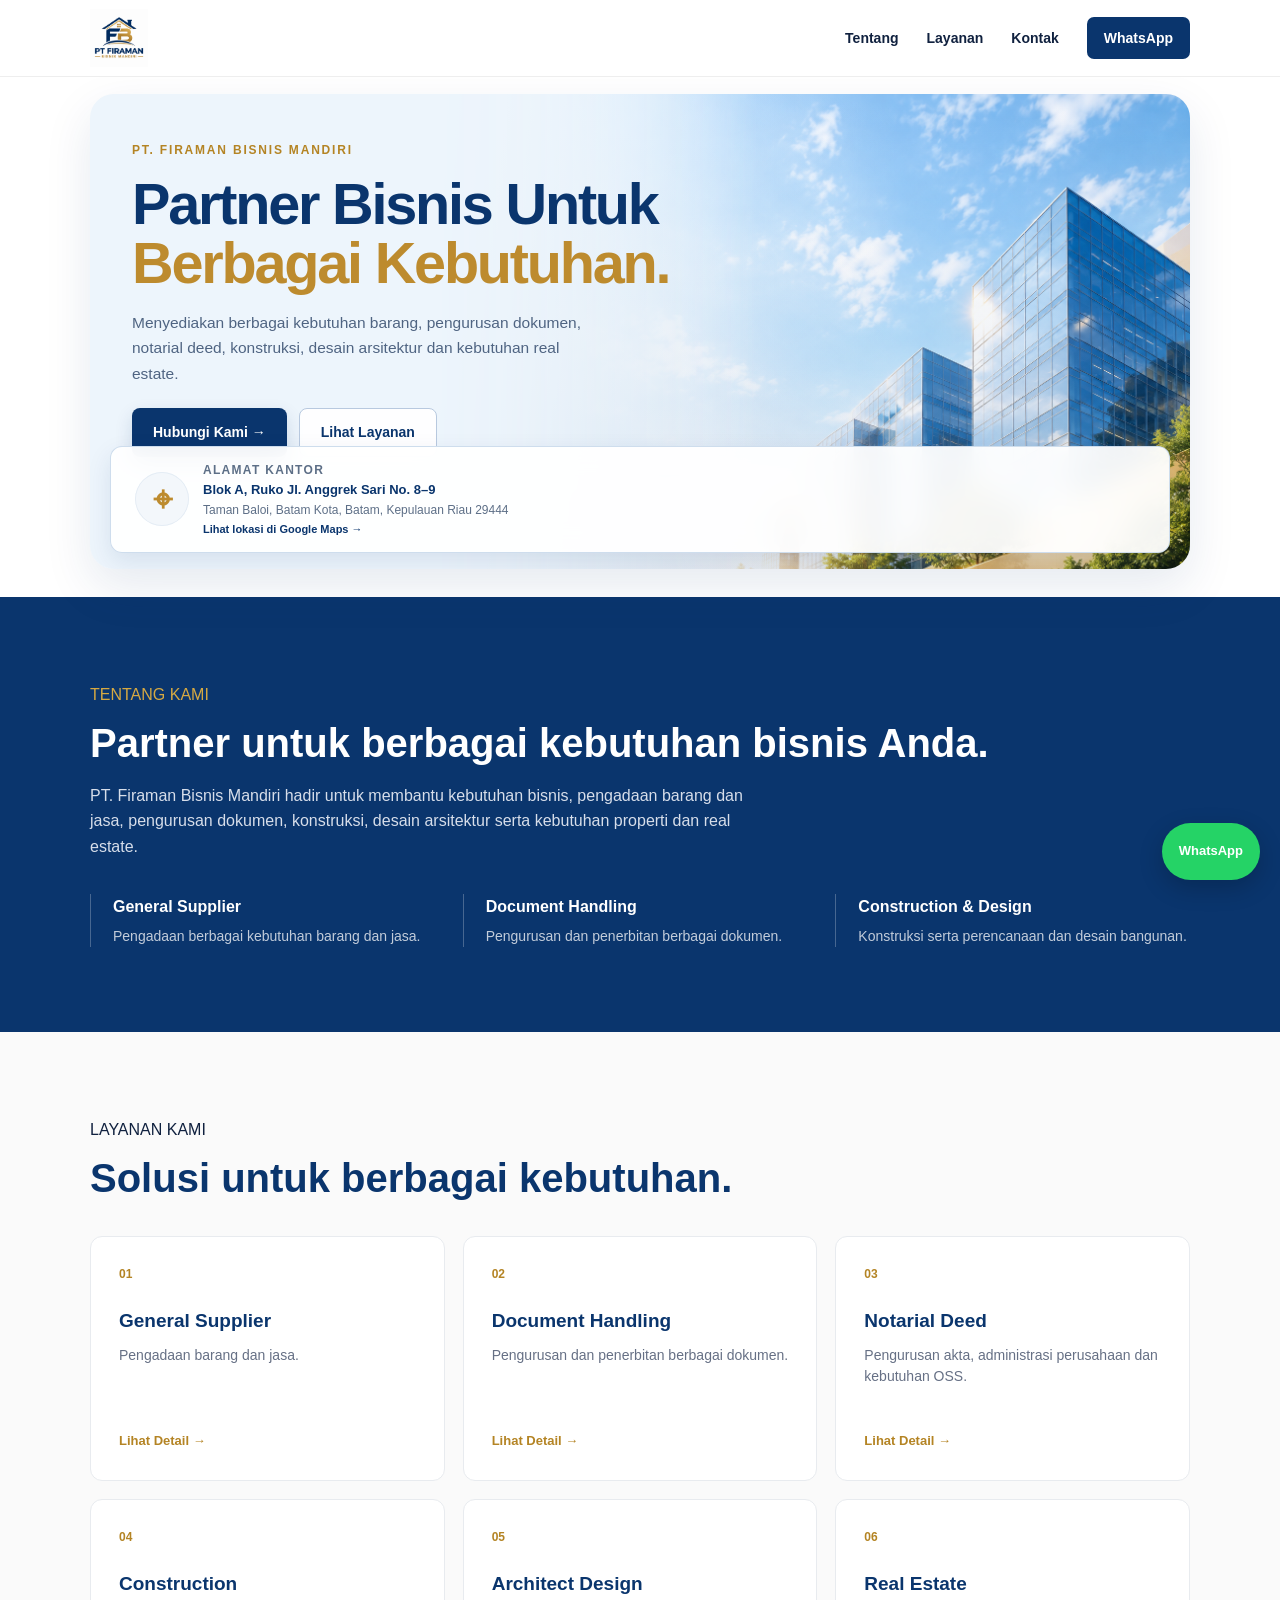
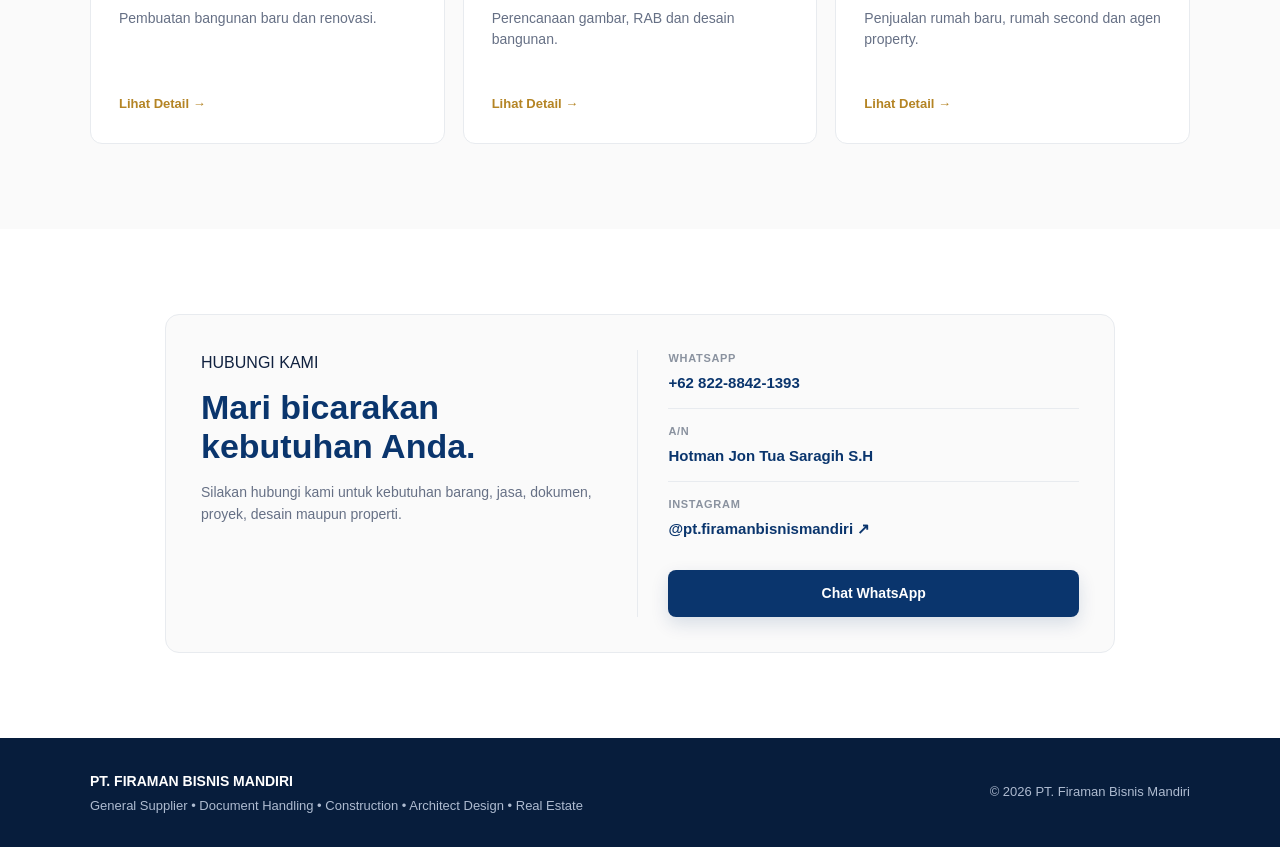
==== commit c4d520c7: "Update index.html" ====
--- a/index.html
+++ b/index.html
@@ -783,7 +783,7 @@
       </div>
       <div class="address-card">
         <span class="address-label">Alamat Kantor</span>
-        <strong>Batam Riau Bertuah, Blok A, Ruko Jl. Anggrek Sari No. 8–9</strong>
+        <strong> Blok A, Ruko Jl. Anggrek Sari No. 8–9</strong>
         <span>Taman Baloi, Batam Kota, Batam, Kepulauan Riau 29444</span>
         <a href="https://maps.app.goo.gl/wHmrtW72PZdhmbGt8?g_st=ic" target="_blank" rel="noopener noreferrer">Lihat lokasi di Google Maps →</a>
       </div>
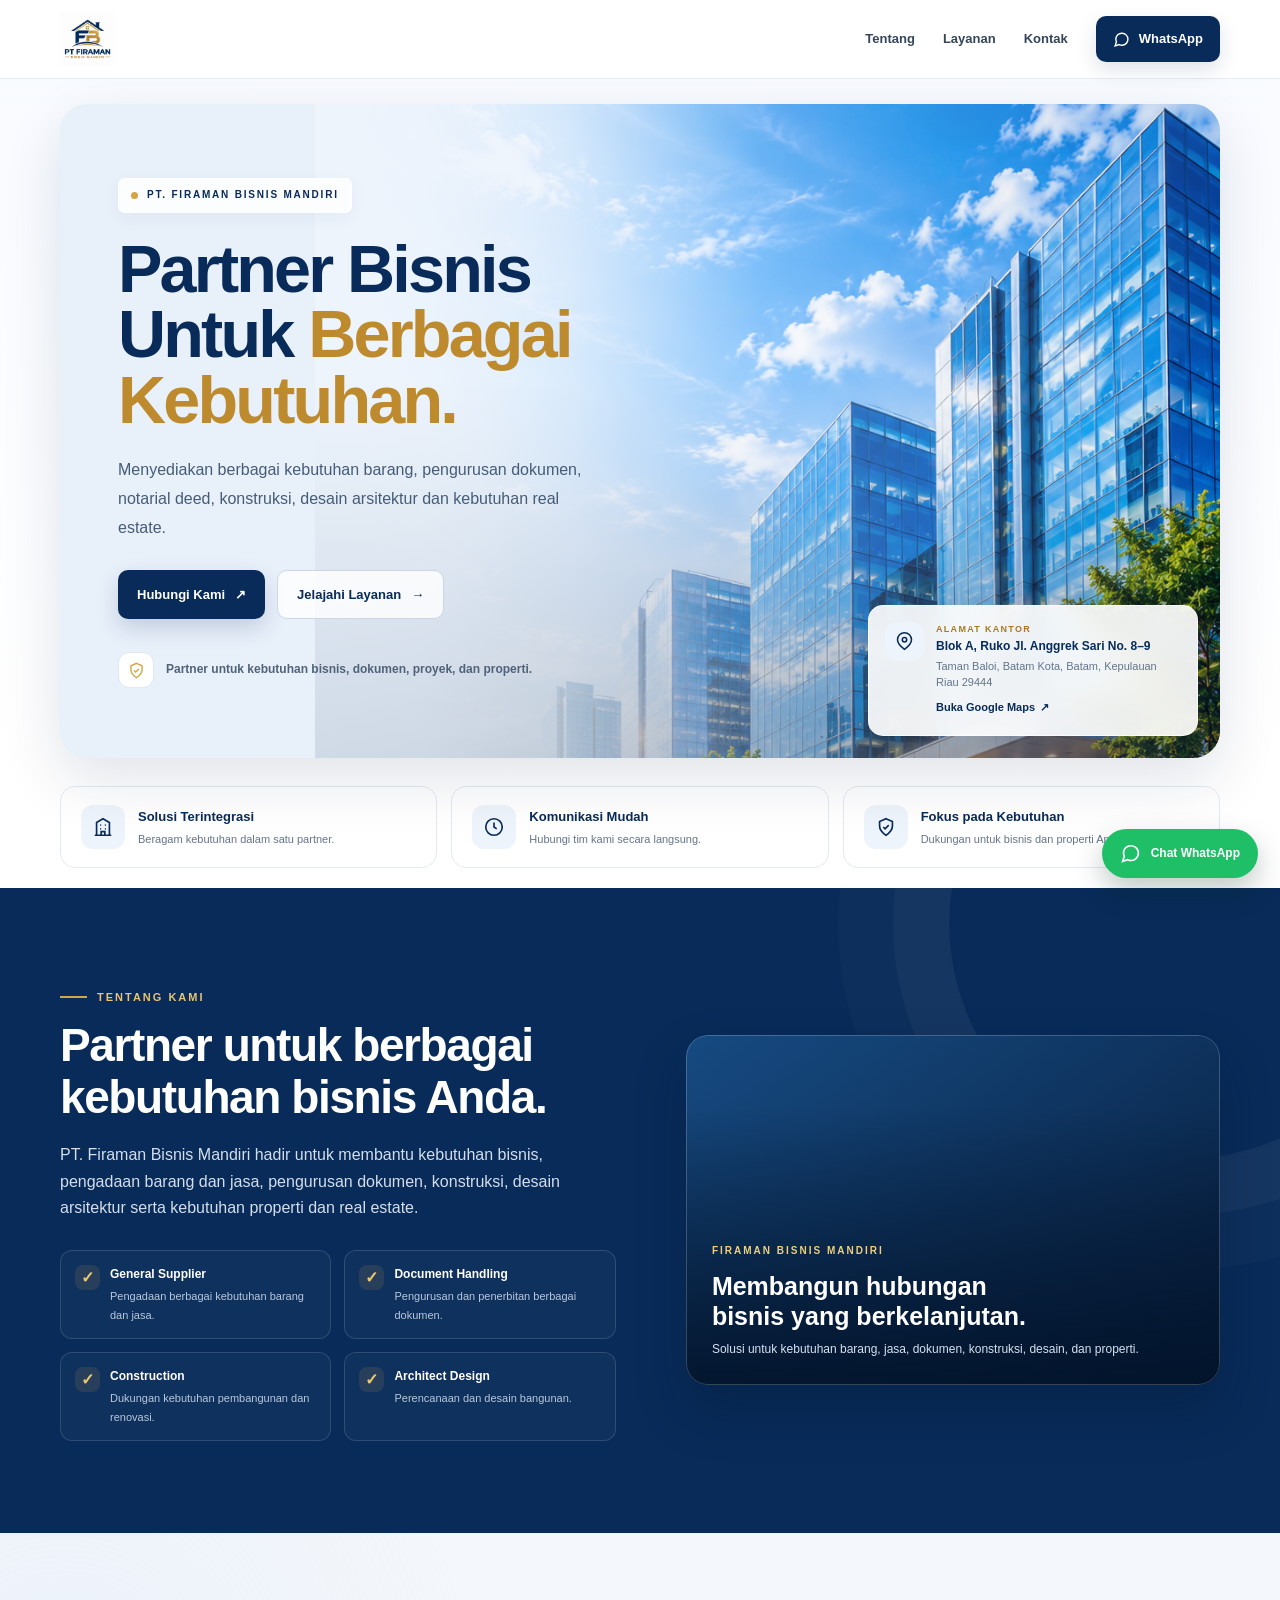
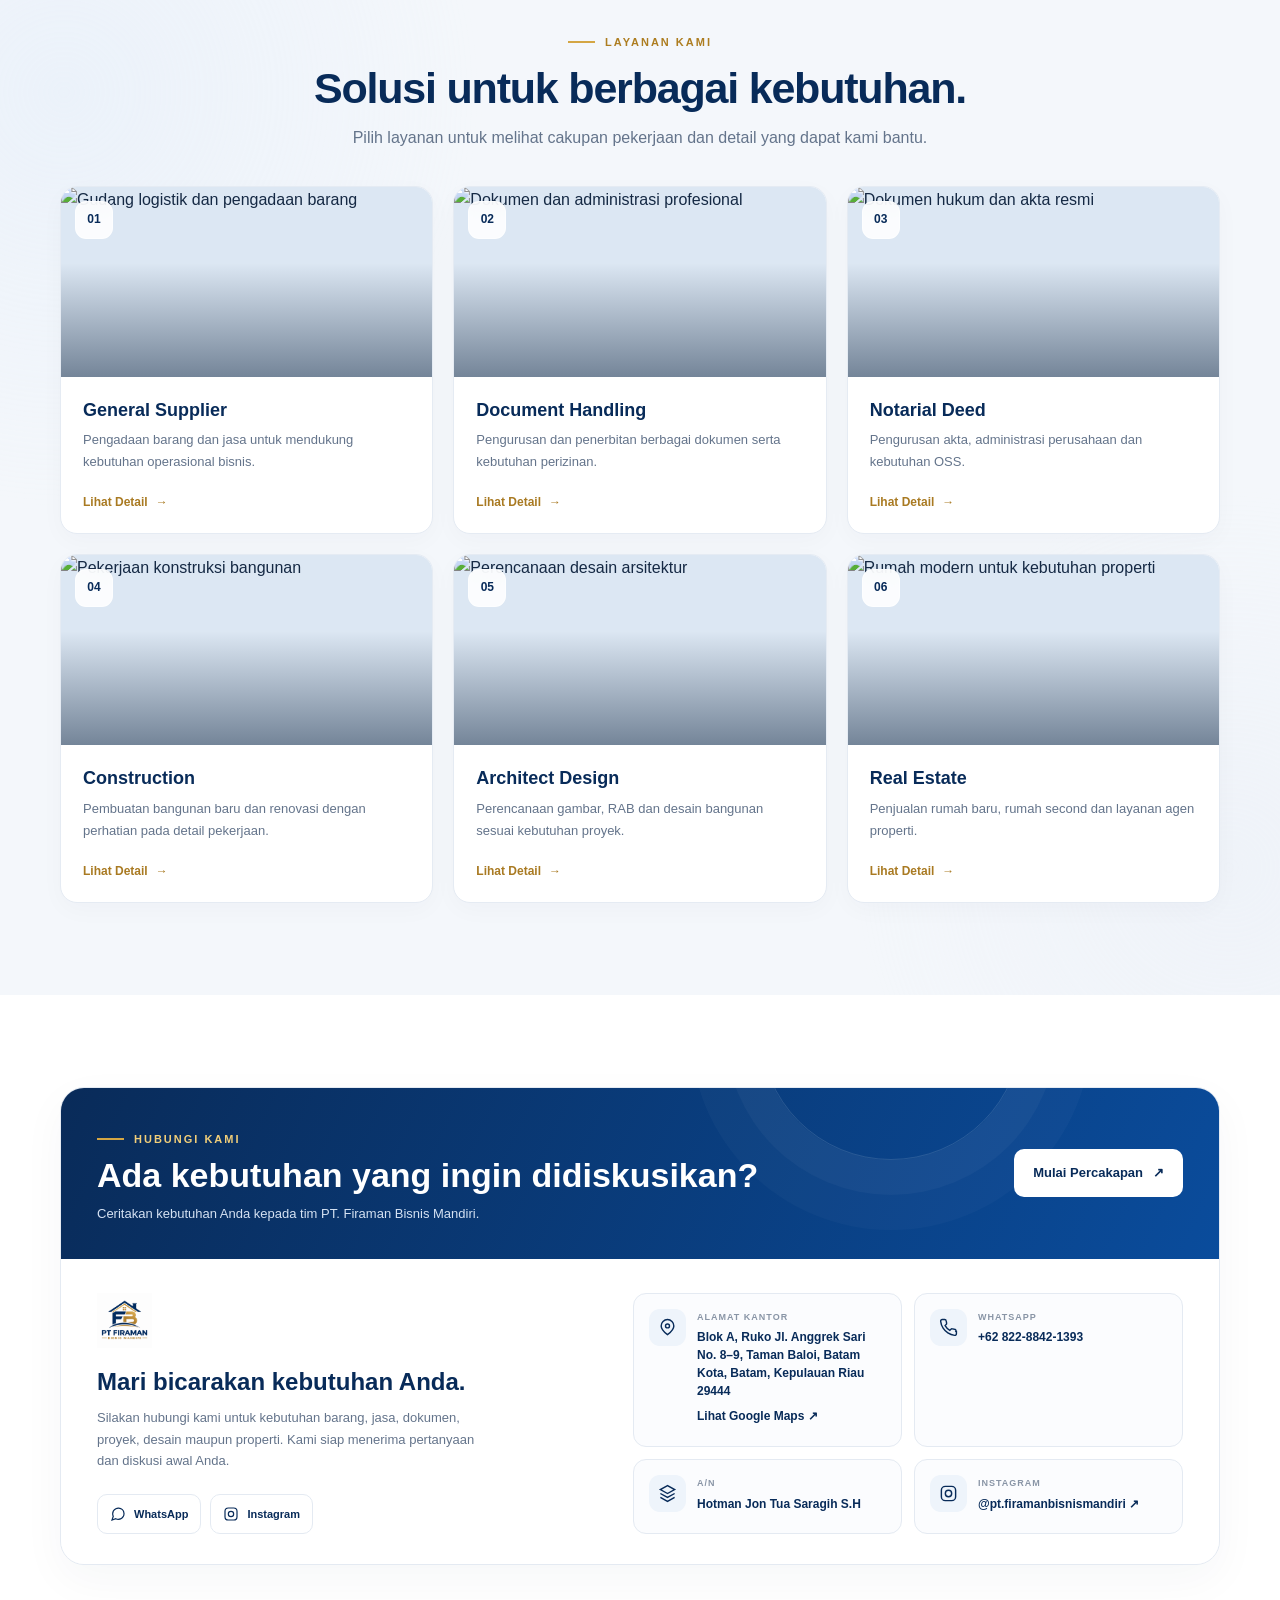
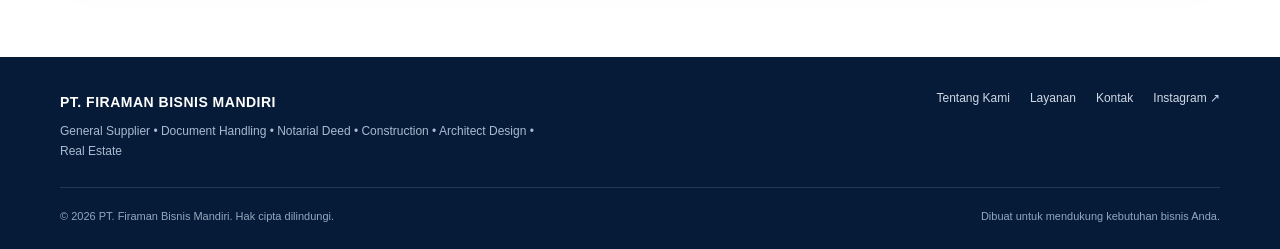
==== commit cf1c2a1d: "Add files via upload" ====
--- a/index.html
+++ b/index.html
@@ -3,962 +3,244 @@
 <head>
 <meta charset="UTF-8">
 <meta name="viewport" content="width=device-width, initial-scale=1.0">
-<title>PT. Firaman Bisnis Mandiri</title>
+<meta name="theme-color" content="#092b55">
+<title>PT. Firaman Bisnis Mandiri | Partner Bisnis Anda</title>
 <meta name="description" content="PT. Firaman Bisnis Mandiri - General Supplier, Document Handling, Notarial Deed, Construction, Architect Design dan Real Estate.">
-
+<link rel="preconnect" href="https://images.unsplash.com">
 <style>
-
-/* =========================================================
-   RESET
-========================================================= */
-*{
-  box-sizing:border-box;
-  margin:0;
-  padding:0;
-}
-
-html{scroll-behavior:smooth;}
-
-body{
-  font-family:Arial,Helvetica,sans-serif;
-  color:#10213f;
-  background:#fff;
-  line-height:1.6;
-}
-
-a{text-decoration:none;color:inherit;}
-button{font-family:inherit;}
-
-.container{
-  width:min(1100px,90%);
-  margin:auto;
-}
-
-/* =========================================================
-   NAVBAR
-========================================================= */
-.navbar{
-  position:fixed;
-  top:0;
-  left:0;
-  width:100%;
-  z-index:1000;
-  background:rgba(255,255,255,.97);
-  border-bottom:1px solid #eee;
-  backdrop-filter:blur(12px);
-}
-
-.nav-container{
-  width:min(1100px,90%);
-  height:76px;
-  margin:auto;
-  display:flex;
-  align-items:center;
-  justify-content:space-between;
-  gap:25px;
-}
-
-.logo{
-  display:flex;
-  align-items:center;
-  flex-shrink:0;
-}
-
-.logo img{
-  height:58px;
-  width:auto;
-  max-width:230px;
-  object-fit:contain;
-  display:block;
-}
-
-.links{
-  display:flex;
-  align-items:center;
-  gap:28px;
-  font-size:14px;
-  font-weight:600;
-}
-
-.links a{
-  white-space:nowrap;
-  transition:.2s ease;
-}
-
-.links a:hover{color:#c9962e;}
-
-.nav-wa{
-  background:#0a356d;
-  color:#fff !important;
-  padding:10px 17px;
-  border-radius:7px;
-}
-
-.nav-wa:hover{background:#08294f;}
-
-.menu{
-  display:none;
-  border:0;
-  background:transparent;
-  color:#0a356d;
-  font-size:27px;
-  cursor:pointer;
-}
-
-/* =========================================================
-   HERO — FINAL CORPORATE DESIGN
-========================================================= */
-.hero{
-  padding:94px 0 28px;
-  background:#fff;
-}
-
-.hero-grid{
-  position:relative;
-  min-height:475px;
-  height:475px;
-  display:flex;
-  align-items:flex-start;
-  overflow:hidden;
-  border-radius:24px;
-  background:#edf5fc;
-  box-shadow:0 18px 48px rgba(10,53,109,.10);
-}
-
-.hero-content{
-  position:relative;
-  z-index:10;
-  width:58%;
-  padding:42px 24px 112px 42px;
-  min-width:0;
-}
-
-.badge{
-  display:inline-block;
-  margin-bottom:15px;
-  color:#b48424;
-  font-size:12px;
-  font-weight:800;
-  letter-spacing:1.8px;
-  text-transform:uppercase;
-}
-
-h1{
-  max-width:560px;
-  margin-bottom:17px;
-  color:#0a356d;
-  font-size:clamp(42px,4.5vw,61px);
-  line-height:1.02;
-  letter-spacing:-2.2px;
-}
-
-h1 span{color:#bd8b2e;}
-
-.hero-content>p{
-  max-width:475px;
-  margin-bottom:22px;
-  color:#4f6482;
-  font-size:15.5px;
-  line-height:1.65;
-}
-
-.hero-buttons{display:flex;gap:12px;flex-wrap:wrap;}
-
-.btn{
-  display:inline-flex;
-  align-items:center;
-  justify-content:center;
-  padding:12px 21px;
-  border-radius:8px;
-  font-weight:700;
-  font-size:14px;
-  transition:.2s ease;
-}
-
-.primary{
-  background:#0a356d;
-  color:#fff;
-  box-shadow:0 7px 18px rgba(10,53,109,.14);
-}
-.primary:hover{background:#08294f;transform:translateY(-2px);}
-.secondary{border:1px solid #b8c9df;background:rgba(255,255,255,.92);color:#0a356d;}
-.secondary:hover{border-color:#b48424;color:#a27b2b;transform:translateY(-2px);}
-
-/* FOTO GEDUNG: menyatu dengan latar hero melalui gradasi */
-.hero-logo{
-  position:absolute;
-  inset:0 0 0 auto;
-  width:69%;
-  height:100%;
-  overflow:hidden;
-  z-index:1;
-  background:#dcebf8;
-  -webkit-mask-image:linear-gradient(90deg,transparent 0%,rgba(0,0,0,.12) 10%,rgba(0,0,0,.55) 25%,#000 43%);
-  mask-image:linear-gradient(90deg,transparent 0%,rgba(0,0,0,.12) 10%,rgba(0,0,0,.55) 25%,#000 43%);
-}
-.hero-logo .logo-box{
-  position:absolute;inset:0;width:100%;height:100%;
-  background-image:url("hero-building.png");
-  background-size:cover;background-position:center 46%;background-repeat:no-repeat;
-}
-.hero-logo::before{
-  content:"";position:absolute;inset:0;z-index:2;pointer-events:none;
-  background:linear-gradient(90deg,#edf5fc 0%,rgba(237,245,252,.94) 10%,rgba(237,245,252,.62) 25%,rgba(237,245,252,.18) 43%,rgba(237,245,252,0) 62%);
-}
-.hero-logo::after{
-  content:"";position:absolute;inset:0;z-index:3;pointer-events:none;
-  background:linear-gradient(180deg,rgba(255,255,255,.02),rgba(10,53,109,.09));
-}
-.hero-logo .logo-box::before,.hero-logo .logo-box::after,.hero-logo .logo-box img{display:none;}
-
-/* Panel alamat di bawah area teks, melintang di bagian bawah hero */
-.address-card{
-  position:absolute;
-  z-index:12;
-  left:20px;
-  right:20px;
-  bottom:16px;
-  max-width:none;
-  margin:0;
-  padding:13px 20px 13px 92px;
-  min-height:76px;
-  display:flex;
-  flex-direction:column;
-  justify-content:center;
-  border:1px solid rgba(204,220,237,.95);
-  border-radius:12px;
-  background:rgba(255,255,255,.94);
-  backdrop-filter:blur(12px);
-  box-shadow:0 9px 25px rgba(10,53,109,.10);
-}
-.address-card::before{
-  content:"⌖";position:absolute;left:24px;top:50%;transform:translateY(-50%);
-  width:54px;height:54px;display:flex;align-items:center;justify-content:center;
-  border-radius:50%;background:#f3f7fb;color:#bd8b2e;font-size:34px;font-weight:700;
-  box-shadow:inset 0 0 0 1px #e5edf5;
-}
-.address-label{display:block;margin-bottom:2px;color:#b48424;font-size:10px;font-weight:800;letter-spacing:1.3px;text-transform:uppercase;}
-.address-card strong{display:block;color:#0a356d;font-size:13px;line-height:1.45;}
-.address-card span{display:block;margin-top:2px;color:#5d6f87;font-size:12px;line-height:1.4;}
-.address-card a{display:inline-block;margin-top:3px;color:#0a356d;font-size:11px;font-weight:700;}
-.address-card a:hover{color:#b48424;}
-
-/* =========================================================
-   SECTION
-========================================================= */
-section{padding:85px 0;}
-
-/* =========================================================
-   ABOUT
-========================================================= */
-.about{
-  background:#0a356d;
-  color:#fff;
-}
-
-.about .section-label{
-  color:#d6a942;
-  margin-bottom:12px;
-}
-
-.about h2{
-  font-size:40px;
-  line-height:1.15;
-  margin-bottom:17px;
-}
-
-.about-text{
-  max-width:680px;
-  color:#d7deea;
-  margin-bottom:35px;
-}
-
-.about-grid{
-  display:grid;
-  grid-template-columns:repeat(3,1fr);
-  gap:18px;
-}
-
-.about-item{
-  border-left:1px solid rgba(255,255,255,.25);
-  padding-left:22px;
-}
-
-.about-item strong{
-  display:block;
-  margin-bottom:5px;
-}
-
-.about-item span{
-  display:block;
-  color:#c2ccda;
-  font-size:14px;
-}
-
-/* =========================================================
-   SERVICES
-========================================================= */
-.services{background:#fafafa;}
-.services .section-label{margin-bottom:12px;}
-
-.services h2{
-  font-size:40px;
-  line-height:1.15;
-  margin-bottom:35px;
-  color:#0a356d;
-}
-
-.service-grid{
-  display:grid;
-  grid-template-columns:repeat(3,1fr);
-  gap:18px;
-}
-
-.service-card{
-  position:relative;
-  min-height:245px;
-  padding:28px;
-  background:#fff;
-  border:1px solid #e8ebef;
-  border-radius:12px;
-  cursor:pointer;
-  display:flex;
-  flex-direction:column;
-  transition:.2s ease;
-}
-
-.service-card:hover{
-  transform:translateY(-4px);
-  box-shadow:0 15px 35px rgba(0,0,0,.07);
-  border-color:#dfe4eb;
-}
-
-.number{
-  font-size:12px;
-  color:#b48424;
-  font-weight:700;
-  margin-bottom:22px;
-}
-
-.service-card h3{
-  font-size:19px;
-  color:#0a356d;
-  margin-bottom:8px;
-}
-
-.service-card p{
-  font-size:14px;
-  color:#667085;
-  line-height:1.55;
-}
-
-.detail-link{
-  margin-top:auto;
-  padding-top:20px;
-  color:#b48424;
-  font-size:13px;
-  font-weight:700;
-}
-
-.detail-link::after{content:" →";}
-
-/* =========================================================
-   CONTACT
-========================================================= */
-.contact{background:#fff;}
-
-.contact-box{
-  max-width:950px;
-  margin:auto;
-  border:1px solid #e8ebef;
-  border-radius:14px;
-  padding:35px;
-  background:#fafafa;
-}
-
-.contact-grid{
-  display:grid;
-  grid-template-columns:1fr 1.1fr;
-  gap:35px;
-  align-items:stretch;
-}
-
-.contact-info .section-label{
-  display:block;
-  margin-bottom:12px;
-}
-
-.contact-info h2{
-  color:#0a356d;
-  font-size:34px;
-  line-height:1.15;
-  margin-bottom:15px;
-}
-
-.contact-info>p{
-  color:#667085;
-  font-size:14px;
-  line-height:1.6;
-  max-width:430px;
-}
-
-.contact-details{
-  border-left:1px solid #e8ebef;
-  padding-left:30px;
-  display:flex;
-  flex-direction:column;
-  justify-content:center;
-}
-
-.contact-item{
-  padding:14px 0;
-  border-bottom:1px solid #e8ebef;
-}
-
-.contact-item:first-child{padding-top:0;}
-.contact-item:last-of-type{border-bottom:0;}
-
-.contact-item span{
-  display:block;
-  margin-bottom:4px;
-  color:#8a929f;
-  font-size:11px;
-  font-weight:700;
-  text-transform:uppercase;
-  letter-spacing:.7px;
-}
-
-.contact-item strong{
-  display:block;
-  color:#0a356d;
-  font-size:15px;
-  line-height:1.5;
-}
-
-.contact-item a{color:#0a356d;}
-.contact-item a:hover{color:#b48424;}
-.contact-item a:hover{color:#b48424;}
-.contact-btn{width:100%;margin-top:16px;}
-
-/* =========================================================
-   FOOTER
-========================================================= */
-footer{
-  background:#071d3c;
-  color:#fff;
-  padding:30px 0;
-}
-
-.footer-content{
-  display:flex;
-  justify-content:space-between;
-  gap:20px;
-  align-items:center;
-}
-
-.footer-content strong{font-size:14px;}
-
-.footer-content p{
-  font-size:13px;
-  color:#aebbd0;
-  margin-top:3px;
-}
-
-.footer-copy{
-  font-size:13px;
-  color:#aebbd0;
-  text-align:right;
-}
-
-/* =========================================================
-   FLOATING WHATSAPP
-========================================================= */
-.floating-wa{
-  position:fixed;
-  right:20px;
-  bottom:20px;
-  min-width:57px;
-  height:57px;
-  padding:0 17px;
-  border-radius:30px;
-  background:#25d366;
-  color:#fff;
-  display:flex;
-  align-items:center;
-  justify-content:center;
-  font-size:13px;
-  font-weight:700;
-  z-index:1001;
-  box-shadow:0 8px 25px rgba(0,0,0,.2);
-  transition:.2s ease;
-}
-
-.floating-wa:hover{transform:translateY(-3px);}
-
-/* =========================================================
-   MODAL
-========================================================= */
-.service-modal{
-  position:fixed;
-  inset:0;
-  display:none;
-  align-items:center;
-  justify-content:center;
-  padding:20px;
-  background:rgba(7,29,60,.68);
-  backdrop-filter:blur(5px);
-  z-index:2000;
-}
-
-.service-modal.active{display:flex;}
-
-.service-modal-box{
-  position:relative;
-  width:min(600px,100%);
-  max-height:90vh;
-  overflow-y:auto;
-  padding:34px;
-  background:#fff;
-  border-radius:17px;
-  box-shadow:0 25px 70px rgba(0,0,0,.25);
-  animation:modalIn .2s ease;
-}
-
-@keyframes modalIn{
-  from{opacity:0;transform:translateY(15px) scale(.98);}
-  to{opacity:1;transform:translateY(0) scale(1);}
-}
-
-.modal-close{
-  position:absolute;
-  top:15px;
-  right:17px;
-  width:35px;
-  height:35px;
-  border:0;
-  border-radius:50%;
-  background:#f3f5f8;
-  color:#526071;
-  font-size:21px;
-  cursor:pointer;
-}
-
-.modal-close:hover{
-  background:#e8ebef;
-  color:#0a356d;
-}
-
-.modal-number{
-  color:#b48424;
-  font-size:12px;
-  font-weight:800;
-  margin-bottom:8px;
-}
-
-.service-modal-box h3{
-  color:#0a356d;
-  font-size:28px;
-  line-height:1.2;
-  margin-bottom:9px;
-  padding-right:35px;
-}
-
-.modal-description{
-  color:#667085;
-  font-size:14px;
-  margin-bottom:24px;
-}
-
-.modal-heading{
-  color:#0a356d;
-  font-size:14px;
-  font-weight:700;
-  margin-bottom:10px;
-}
-
-.modal-list{
-  list-style:none;
-  margin-bottom:25px;
-}
-
-.modal-list li{
-  position:relative;
-  padding:7px 0 7px 24px;
-  color:#4f5d70;
-  font-size:14px;
-  line-height:1.55;
-}
-
-.modal-list li::before{
-  content:"✓";
-  position:absolute;
-  left:0;
-  top:7px;
-  color:#b48424;
-  font-weight:800;
-}
-
-.modal-wa{width:100%;text-align:center;}
-
-/* =========================================================
-   RESPONSIVE
-========================================================= */
-@media(max-width:900px){
-  .hero{padding:94px 0 30px;}
-  .hero-grid{min-height:620px;height:auto;display:flex;flex-direction:column;align-items:stretch;}
-  .hero-logo{position:absolute;inset:0 0 auto auto;width:100%;height:300px;mask-image:none;-webkit-mask-image:none;}
-  .hero-logo .logo-box{width:100%;height:100%;background-position:center 42%;}
-  .hero-logo::before{background:linear-gradient(180deg,rgba(237,245,252,0) 25%,rgba(237,245,252,.25) 48%,rgba(237,245,252,.88) 80%,#edf5fc 100%);}
-  .hero-logo::after{background:linear-gradient(180deg,rgba(255,255,255,0),rgba(10,53,109,.04));}
-  .hero-content{width:100%;padding:245px 30px 130px;z-index:10;}
-  .hero h1{font-size:clamp(38px,7.5vw,52px);line-height:1.04;}
-  .hero-content>p{font-size:15px;}
-  .address-card{left:18px;right:18px;bottom:16px;}
-
-  .about-grid{grid-template-columns:1fr;}
-
-  .about-item{
-    border-left:0;
-    border-top:1px solid rgba(255,255,255,.25);
-    padding:18px 0 0;
-  }
-
-  .about-item:first-child{
-    border-top:0;
-    padding-top:0;
-  }
-
-  .service-grid{grid-template-columns:repeat(2,1fr);}
-  .contact-grid{grid-template-columns:1fr;}
-
-  .contact-details{
-    border-left:0;
-    border-top:1px solid #e8ebef;
-    padding:25px 0 0;
-  }
-}
-
-@media(max-width:800px){
-  .links{
-    display:none;
-    position:absolute;
-    top:76px;
-    left:0;
-    width:100%;
-    background:#fff;
-    padding:20px;
-    flex-direction:column;
-    align-items:flex-start;
-    gap:18px;
-    border-bottom:1px solid #eee;
-    box-shadow:0 12px 25px rgba(0,0,0,.05);
-  }
-
-  .links.active{display:flex;}
-  .menu{display:block;}
-  .hero{padding-top:95px;}
-
-  .hero-grid{
-    min-height:540px;
-    height:540px;
-  }
-
-  h1{font-size:clamp(40px,12vw,58px);}
-  .services h2,.about h2{font-size:34px;}
-
-  .footer-content{
-    flex-direction:column;
-    align-items:flex-start;
-  }
-
-  .footer-copy{text-align:left;}
-}
-
-@media(max-width:600px){
-  .container,.nav-container{width:min(92%,1100px);}
-  section{padding:65px 0;}
-
-  .logo img{
-    height:50px;
-    max-width:200px;
-  }
-
-  .hero{
-    padding-top:90px;
-    padding-bottom:30px;
-  }
-
-  .hero-grid{min-height:690px;height:auto;border-radius:20px;}
-  .hero-logo{height:255px;}
-  .hero-logo .logo-box{width:100%;height:100%;background-position:center 42%;}
-  .hero-logo::before{background:linear-gradient(180deg,rgba(237,245,252,0) 20%,rgba(237,245,252,.30) 48%,rgba(237,245,252,.92) 82%,#edf5fc 100%);}
-  .hero-content{padding:220px 22px 145px;}
-
-  .hero h1{
-    font-size:40px;
-    line-height:1.05;
-    letter-spacing:-1.5px;
-  }
-
-  .hero-content>p{
-    font-size:14px;
-    line-height:1.6;
-  }
-
-  .address-card{left:12px;right:12px;bottom:12px;padding:12px 12px 12px 58px;min-height:0;border-radius:10px;}
-  .address-card::before{left:9px;width:38px;height:38px;font-size:26px;}
-  .address-card strong{font-size:11.5px;}
-  .address-card span{font-size:10.5px;}
-  .address-card a{font-size:10.5px;}
-
-  .service-grid{grid-template-columns:1fr;}
-  .service-card{min-height:220px;}
-  .contact-box{padding:23px;}
-  .contact-info h2{font-size:30px;}
-
-  .service-modal{padding:12px;}
-
-  .service-modal-box{
-    padding:25px 22px;
-    max-height:92vh;
-  }
-
-  .service-modal-box h3{font-size:24px;}
-
-  .floating-wa{
-    right:15px;
-    bottom:15px;
-    width:55px;
-    min-width:55px;
-    height:55px;
-    padding:0;
-    border-radius:50%;
-    font-size:0;
-  }
-
-  .floating-wa::before{
-    content:"WA";
-    font-size:13px;
-    font-weight:800;
-  }
-}
-
+:root{--navy:#082b59;--navy2:#0b3d78;--gold:#d4a644;--ink:#152944;--muted:#64748b;--pale:#f4f7fb;--line:#e4eaf2;--white:#fff;--shadow:0 22px 60px rgba(7,35,73,.12)}
+*{box-sizing:border-box;margin:0;padding:0}
+html{scroll-behavior:smooth;scroll-padding-top:90px}
+body{font-family:Inter,Arial,Helvetica,sans-serif;color:var(--ink);background:#fff;line-height:1.65;-webkit-font-smoothing:antialiased}
+a{text-decoration:none;color:inherit}button{font:inherit}.container{width:min(1160px,91%);margin-inline:auto}
+.section{padding:92px 0}.eyebrow{display:inline-flex;align-items:center;gap:10px;color:#ad7d20;font-size:11px;font-weight:800;letter-spacing:2px;text-transform:uppercase}.eyebrow:before{content:"";width:27px;height:2px;background:var(--gold)}
+.section-heading{max-width:680px;margin-bottom:34px}.section-heading h2{font-size:clamp(30px,4vw,43px);line-height:1.12;letter-spacing:-1.2px;color:var(--navy);margin:13px 0 13px}.section-heading p{color:var(--muted);max-width:610px}
+.navbar{position:fixed;z-index:1000;inset:0 0 auto;background:rgba(255,255,255,.93);border-bottom:1px solid rgba(224,232,242,.8);backdrop-filter:blur(16px)}
+.nav-container{height:78px;display:flex;align-items:center;justify-content:space-between;gap:24px}
+.logo{display:flex;align-items:center;gap:11px;min-width:0}.logo img{width:auto;height:55px;max-width:225px;object-fit:contain}.logo-fallback{display:none;font-weight:900;color:var(--navy);font-size:15px;line-height:1.15}.logo-fallback small{display:block;font-size:9px;letter-spacing:2px;color:var(--gold);margin-top:4px}
+.links{display:flex;align-items:center;gap:28px;font-size:13px;font-weight:700;color:#35455c}.links>a:not(.nav-wa){transition:color .2s}.links>a:not(.nav-wa):hover{color:var(--gold)}
+.nav-wa{display:inline-flex;align-items:center;gap:9px;background:var(--navy);color:#fff!important;border-radius:10px;padding:12px 17px;box-shadow:0 8px 20px #082b5922;transition:.2s}.nav-wa:hover{background:#12457e;transform:translateY(-1px)}
+.menu{display:none;background:#f1f5f9;border:1px solid var(--line);border-radius:10px;padding:9px 11px;color:var(--navy);font-size:22px;cursor:pointer}
+.hero{padding:104px 0 28px;background:linear-gradient(180deg,#f7faff,#fff)}
+.hero-grid{position:relative;isolation:isolate;min-height:560px;overflow:hidden;border-radius:27px;background:#e8f0fa;box-shadow:var(--shadow)}
+.hero-photo{position:absolute;z-index:-2;inset:0 0 0 auto;width:78%;height:100%;background-image:url("hero-building.png");background-position:center 48%;background-size:cover;background-repeat:no-repeat}
+.hero-photo:before{content:"";position:absolute;inset:0;background:linear-gradient(90deg,#edf4fc 0%,rgba(237,244,252,.96) 12%,rgba(237,244,252,.76) 28%,rgba(237,244,252,.24) 49%,rgba(4,27,56,.08) 100%),linear-gradient(0deg,rgba(4,27,56,.28),transparent 44%)}
+.hero-photo:after{content:"";position:absolute;inset:0;background:linear-gradient(180deg,rgba(255,255,255,.04),transparent 42%,rgba(8,43,89,.13))}
+.hero-content{width:min(590px,62%);padding:74px 0 70px 58px;position:relative;z-index:2}
+.hero .badge{display:inline-flex;align-items:center;gap:9px;padding:8px 12px;background:rgba(255,255,255,.82);border:1px solid rgba(255,255,255,.85);border-radius:7px;color:var(--navy);font-size:10px;font-weight:900;letter-spacing:1.8px;box-shadow:0 5px 18px #092b550c;margin-bottom:24px}
+.badge:before{content:"";width:7px;height:7px;background:var(--gold);border-radius:50%}
+h1{font-size:clamp(42px,5.2vw,68px);line-height:.99;letter-spacing:-2.8px;color:var(--navy);max-width:600px;margin-bottom:22px}
+h1 span{color:#bd8a2d}
+.hero-content>p{font-size:16px;color:#465c77;max-width:470px;margin-bottom:27px;line-height:1.8}
+.hero-buttons{display:flex;gap:12px;flex-wrap:wrap}
+.btn{display:inline-flex;justify-content:center;align-items:center;gap:10px;padding:13px 19px;border-radius:10px;font-size:13px;font-weight:800;transition:transform .2s,box-shadow .2s,background .2s}
+.btn:hover{transform:translateY(-2px)}
+.btn-primary{background:var(--navy);color:#fff;box-shadow:0 9px 22px #082b592b}.btn-primary:hover{background:#10457e}
+.btn-secondary{background:rgba(255,255,255,.8);border:1px solid #cbd7e6;color:var(--navy)}.btn-secondary:hover{background:#fff;border-color:var(--gold)}
+.hero-trust{display:flex;align-items:center;gap:12px;margin-top:33px;color:#50627a;font-size:12px;font-weight:700}.trust-icon{width:36px;height:36px;display:grid;place-items:center;background:#fff;border:1px solid #dfe8f3;border-radius:11px;color:var(--gold)}
+.hero-address{position:absolute;right:22px;bottom:22px;z-index:3;width:min(330px,34%);display:flex;align-items:flex-start;gap:12px;padding:16px;border:1px solid #ffffffa8;border-radius:15px;background:rgba(255,255,255,.91);backdrop-filter:blur(15px);box-shadow:0 12px 32px #061e3d2b}
+.icon-tile{flex:0 0 39px;width:39px;height:39px;display:grid;place-items:center;border-radius:12px;background:#eef4fb;color:var(--navy)}
+.hero-address .address-label{font-size:9px;letter-spacing:1.3px;font-weight:900;color:#a87921;text-transform:uppercase}.hero-address strong{display:block;font-size:12px;line-height:1.5;color:var(--navy)}.hero-address p{font-size:11px;line-height:1.5;color:var(--muted);margin-top:3px}.map-link{display:inline-flex;align-items:center;gap:5px;color:var(--navy);font-size:11px;font-weight:800;margin-top:7px}.map-link:hover{color:#ad7d20}
+.value-strip{padding:0 0 20px}.value-grid{display:grid;grid-template-columns:repeat(3,1fr);gap:14px}.value-item{display:flex;align-items:center;gap:13px;padding:18px 20px;border:1px solid var(--line);border-radius:15px;background:#fff}.value-item .icon-tile{width:44px;height:44px;flex-basis:44px}.value-item strong{display:block;font-size:13px;color:var(--navy)}.value-item span{display:block;font-size:11px;color:var(--muted);margin-top:2px}
+.about{background:var(--navy);color:#fff;position:relative;overflow:hidden}.about:after{content:"";position:absolute;width:470px;height:470px;border:1px solid #ffffff12;border-radius:50%;right:-140px;top:-200px;box-shadow:0 0 0 55px #ffffff08,0 0 0 110px #ffffff05;pointer-events:none}
+.about-grid{display:grid;grid-template-columns:1.02fr .98fr;gap:70px;align-items:center;position:relative;z-index:1}.about .eyebrow{color:#e7c46f}.about h2{font-size:clamp(32px,4vw,46px);line-height:1.12;letter-spacing:-1.4px;margin:14px 0 19px}.about-copy{color:#d4deeb;max-width:590px}.about-points{display:grid;grid-template-columns:1fr 1fr;gap:13px;margin-top:28px}.about-point{display:flex;gap:10px;align-items:flex-start;padding:14px;border:1px solid #ffffff22;border-radius:12px;background:#ffffff08}.check{display:grid;place-items:center;flex:0 0 25px;width:25px;height:25px;border-radius:8px;background:#d4a64420;color:#edc96e;font-weight:900}.about-point strong{display:block;font-size:12px;color:#fff}.about-point small{display:block;color:#b9c8dc;font-size:11px;margin-top:3px}
+.about-visual{position:relative;min-height:350px;border-radius:22px;overflow:hidden;background:linear-gradient(145deg,#174d86,#071d3c);padding:26px;display:flex;align-items:flex-end;box-shadow:0 25px 50px #00152d40}.about-visual:before{content:"";position:absolute;inset:0;background:linear-gradient(0deg,rgba(2,19,42,.9),rgba(2,19,42,.05) 80%),url("https://images.unsplash.com/photo-1486406146926-c627a92ad1ab?auto=format&fit=crop&w=1100&q=85") center/cover}.about-visual:after{content:"";position:absolute;inset:0;border:1px solid #ffffff33;border-radius:22px;pointer-events:none}.about-visual-content{position:relative;z-index:1}.about-visual-content .mini-label{font-size:10px;font-weight:800;letter-spacing:2px;color:#f0cf7c}.about-visual-content h3{font-size:25px;line-height:1.2;max-width:350px;margin-top:8px;color:#fff}.about-visual-content p{color:#d7e2ef;font-size:12px;margin-top:9px}
+.services{background:#f4f7fb;position:relative;overflow:hidden}.services:before{content:"";position:absolute;inset:0;pointer-events:none;opacity:.32;background:radial-gradient(circle at 5% 15%,#d9e7f8 0,transparent 28%),radial-gradient(circle at 96% 88%,#e4eaf4 0,transparent 25%)}
+.services .container{position:relative}.services .section-heading{text-align:center;margin-inline:auto}.services .section-heading .eyebrow{justify-content:center}.services .section-heading p{margin-inline:auto}
+.service-grid{display:grid;grid-template-columns:repeat(3,1fr);gap:20px}
+.service-card{background:#fff;border:1px solid #e5ebf3;border-radius:17px;overflow:hidden;cursor:pointer;display:flex;flex-direction:column;min-width:0;box-shadow:0 7px 24px #0a2b5507;transition:transform .25s,box-shadow .25s,border-color .25s}
+.service-card:hover,.service-card:focus-visible{transform:translateY(-6px);box-shadow:0 18px 38px #0a2b5515;border-color:#c8d7e9;outline:none}
+.service-image{height:190px;position:relative;overflow:hidden;background:#dce7f3}.service-image img{width:100%;height:100%;object-fit:cover;display:block;transition:transform .5s}.service-card:hover .service-image img{transform:scale(1.05)}
+.service-image:after{content:"";position:absolute;inset:40% 0 0;background:linear-gradient(0deg,rgba(3,26,54,.48),transparent)}
+.service-number{position:absolute;top:14px;left:14px;z-index:1;width:38px;height:38px;display:grid;place-items:center;border:1px solid #ffffff88;border-radius:11px;background:#ffffffdf;color:var(--navy);font-size:12px;font-weight:900;backdrop-filter:blur(8px)}
+.service-body{padding:22px 22px 20px;display:flex;flex:1;flex-direction:column}.service-body h3{font-size:18px;line-height:1.25;color:var(--navy);margin-bottom:8px}.service-body p{font-size:13px;line-height:1.7;color:var(--muted)}.detail-link{display:inline-flex;align-items:center;gap:8px;color:#a97a22;font-size:12px;font-weight:900;margin-top:20px}.detail-link span{transition:transform .2s}.service-card:hover .detail-link span{transform:translateX(4px)}
+.contact{background:#fff}.contact-shell{border-radius:24px;overflow:hidden;background:#f7f9fc;border:1px solid var(--line);box-shadow:0 15px 45px #082b590a}.contact-cta{padding:34px 36px;display:flex;align-items:center;justify-content:space-between;gap:24px;background:linear-gradient(115deg,#092b59,#0a4c9c);color:#fff;position:relative;overflow:hidden}.contact-cta:after{content:"";position:absolute;width:260px;height:260px;right:17%;top:-190px;border:1px solid #ffffff20;border-radius:50%;box-shadow:0 0 0 35px #ffffff08,0 0 0 70px #ffffff06}.contact-cta-copy{position:relative;z-index:1}.contact-cta .eyebrow{color:#f1ce79}.contact-cta h2{font-size:clamp(24px,3vw,34px);line-height:1.15;margin:8px 0}.contact-cta p{font-size:13px;color:#d5e2f3}.contact-cta .btn{position:relative;z-index:1;background:#fff;color:var(--navy);white-space:nowrap}.contact-main{padding:34px 36px 30px;display:grid;grid-template-columns:1fr 1.1fr;gap:36px;background:#fff}.contact-brand{display:flex;align-items:center;gap:12px;margin-bottom:20px}.contact-brand img{height:55px;width:auto;max-width:200px;object-fit:contain}.contact-brand .logo-fallback{display:block}.contact-brand p{font-size:12px;color:var(--muted);max-width:250px}.contact-intro h3{font-size:24px;line-height:1.2;color:var(--navy);margin-bottom:11px}.contact-intro>p{font-size:13px;color:var(--muted);max-width:390px}.contact-socials{display:flex;gap:9px;flex-wrap:wrap;margin-top:22px}.social-link{display:inline-flex;align-items:center;gap:8px;border:1px solid var(--line);border-radius:10px;padding:10px 12px;color:var(--navy);font-size:11px;font-weight:800;transition:.2s}.social-link:hover{border-color:#c6d4e5;background:#f5f8fc}.contact-details{display:grid;grid-template-columns:1fr 1fr;gap:12px}.contact-item{display:flex;gap:11px;align-items:flex-start;padding:15px;border:1px solid var(--line);border-radius:13px;background:#fbfcfe;min-width:0}.contact-item .icon-tile{flex-basis:37px;width:37px;height:37px;border-radius:11px}.contact-item span{display:block;color:#8995a6;font-size:9px;letter-spacing:1px;font-weight:900;text-transform:uppercase;margin:1px 0 4px}.contact-item strong,.contact-item a{display:block;color:var(--navy);font-size:12px;line-height:1.5;overflow-wrap:anywhere}.contact-item a:hover{color:#a97a22}.contact-map{grid-column:1/-1}.contact-map .map-link{font-size:12px}
+.footer{background:#061b37;color:#fff;padding:32px 0 24px}.footer-top{display:flex;justify-content:space-between;align-items:flex-start;gap:30px;padding-bottom:25px;border-bottom:1px solid #ffffff20}.footer-brand strong{font-size:14px;letter-spacing:.5px}.footer-brand p{font-size:12px;color:#aabbd1;margin-top:7px;max-width:500px}.footer-nav{display:flex;gap:20px;flex-wrap:wrap;font-size:12px;color:#d0d9e7}.footer-nav a:hover{color:#e8c56e}.footer-bottom{padding-top:19px;display:flex;justify-content:space-between;gap:15px;color:#94a7c0;font-size:11px}
+.floating-wa{position:fixed;right:22px;bottom:22px;z-index:990;display:flex;align-items:center;gap:10px;padding:14px 18px;border-radius:40px;background:#1fbf68;color:#fff;font-size:12px;font-weight:900;box-shadow:0 12px 28px #052b1740;transition:.2s}.floating-wa:hover{transform:translateY(-3px);background:#18aa5b}.floating-wa svg{width:21px;height:21px}
+.service-modal{position:fixed;inset:0;z-index:2000;display:none;align-items:center;justify-content:center;padding:18px;background:rgba(3,20,43,.72);backdrop-filter:blur(7px)}.service-modal.active{display:flex}.service-modal-box{position:relative;width:min(620px,100%);max-height:90vh;overflow:auto;padding:34px;background:#fff;border-radius:20px;box-shadow:0 30px 90px #0004;animation:modalIn .2s ease}.modal-close{position:absolute;right:15px;top:15px;width:38px;height:38px;border:1px solid var(--line);border-radius:12px;background:#f4f7fb;color:var(--navy);font-size:24px;cursor:pointer}.modal-number{color:#b07d20;font-size:11px;font-weight:900;letter-spacing:1.5px}.service-modal-box h3{font-size:29px;line-height:1.2;color:var(--navy);margin:8px 42px 10px 0}.modal-description{font-size:14px;color:var(--muted);margin-bottom:22px}.modal-heading{font-size:13px;font-weight:900;color:var(--navy);margin-bottom:10px}.modal-list{list-style:none;margin-bottom:24px}.modal-list li{position:relative;padding:9px 0 9px 28px;border-bottom:1px solid #edf1f6;color:#4b5c72;font-size:13px;line-height:1.6}.modal-list li:before{content:"✓";position:absolute;left:0;top:10px;display:grid;place-items:center;width:18px;height:18px;background:#eaf3ed;color:#18834a;border-radius:6px;font-size:11px;font-weight:900}.modal-wa{width:100%}
+@keyframes modalIn{from{opacity:0;transform:translateY(12px) scale(.98)}to{opacity:1;transform:translateY(0) scale(1)}}
+@media(max-width:980px){.links{gap:16px;font-size:12px}.hero-content{padding-left:38px;width:66%}.hero-address{width:310px}.about-grid{gap:35px}.service-image{height:165px}.contact-main{padding:28px;gap:25px}}
+@media(max-width:780px){.nav-container{height:72px}.logo img{height:49px;max-width:190px}.menu{display:block}.links{display:none;position:absolute;top:72px;left:0;right:0;padding:20px 5%;background:#fff;border-bottom:1px solid var(--line);box-shadow:0 16px 25px #082b5910;align-items:stretch;gap:0}.links.active{display:flex}.links>a{padding:13px 0;border-bottom:1px solid #eef2f7}.links .nav-wa{justify-content:center;margin-top:12px;padding:13px}.hero{padding-top:91px}.hero-grid{min-height:660px}.hero-photo{width:100%;height:370px;bottom:auto;background-position:center 42%}.hero-photo:before{background:linear-gradient(180deg,rgba(237,244,252,.02) 0%,rgba(237,244,252,.04) 34%,rgba(237,244,252,.72) 68%,#eaf2fb 100%),linear-gradient(90deg,rgba(237,244,252,.12),transparent)}.hero-content{width:100%;padding:260px 30px 150px}.hero-content h1{font-size:clamp(40px,8vw,57px);max-width:600px}.hero-content>p{max-width:560px}.hero-address{left:20px;right:20px;bottom:18px;width:auto}.value-grid{grid-template-columns:1fr 1fr}.value-item:last-child{grid-column:1/-1}.about-grid{grid-template-columns:1fr}.about-visual{min-height:290px}.service-grid{grid-template-columns:repeat(2,1fr)}.service-image{height:175px}.contact-cta{align-items:flex-start;flex-direction:column;padding:28px}.contact-main{grid-template-columns:1fr}.contact-details{grid-template-columns:1fr 1fr}.footer-top{flex-direction:column}.section{padding:72px 0}}
+@media(max-width:540px){.container{width:92%}.section{padding:62px 0}.hero{padding-top:86px}.hero-grid{min-height:680px;border-radius:20px}.hero-photo{height:310px;background-position:56% center}.hero-content{padding:225px 21px 166px}.hero .badge{font-size:9px;letter-spacing:1.2px;margin-bottom:18px}.hero-content h1{font-size:40px;letter-spacing:-1.8px;line-height:1.03}.hero-content>p{font-size:13px;line-height:1.7;margin-bottom:20px}.hero-buttons{gap:9px}.btn{padding:12px 14px;font-size:12px}.hero-trust{margin-top:22px;font-size:10px}.hero-address{left:11px;right:11px;bottom:11px;padding:12px;gap:9px}.hero-address .icon-tile{width:34px;height:34px;flex-basis:34px}.hero-address strong{font-size:11px}.hero-address p{font-size:10px}.value-grid{grid-template-columns:1fr;gap:9px}.value-item:last-child{grid-column:auto}.value-item{padding:13px}.about h2{font-size:33px}.about-points{grid-template-columns:1fr}.about-visual{min-height:250px;padding:20px}.about-visual-content h3{font-size:22px}.services .section-heading h2{font-size:32px}.service-grid{grid-template-columns:1fr;gap:15px}.service-image{height:205px}.service-body{padding:19px}.service-body h3{font-size:18px}.contact-cta{padding:24px 21px}.contact-cta h2{font-size:26px}.contact-main{padding:23px 18px}.contact-details{grid-template-columns:1fr}.contact-map{grid-column:auto}.contact-intro h3{font-size:23px}.footer-top{gap:22px}.footer-nav{gap:14px}.footer-bottom{flex-direction:column;gap:5px}.floating-wa{right:13px;bottom:13px;padding:13px;border-radius:50%;width:53px;height:53px;justify-content:center}.floating-wa .wa-text{display:none}.service-modal{padding:10px}.service-modal-box{padding:27px 21px;border-radius:17px}.service-modal-box h3{font-size:25px}}
+@media(prefers-reduced-motion:reduce){html{scroll-behavior:auto}*,*:before,*:after{transition:none!important;animation:none!important}}
 </style>
 </head>
-
 <body>
-
-<!-- =========================================================
-     NAVBAR
-========================================================= -->
 <header class="navbar">
-  <div class="nav-container">
-    <a href="#" class="logo">
-      <img src="42F95042-A1A8-484D-8531-E555701973D5.png" alt="PT. Firaman Bisnis Mandiri">
+  <div class="container nav-container">
+    <a href="#" class="logo" aria-label="PT. Firaman Bisnis Mandiri - Beranda">
+      <img src="42F95042-A1A8-484D-8531-E555701973D5.png" alt="Logo PT. Firaman Bisnis Mandiri" onerror="this.style.display='none';this.nextElementSibling.style.display='block'">
+      <span class="logo-fallback">FIRAMAN BISNIS<small>MANDIRI</small></span>
     </a>
     <button class="menu" id="menu" type="button" aria-label="Buka menu" aria-expanded="false">☰</button>
-    <nav class="links" id="links">
-      <a href="#tentang">Tentang</a>
-      <a href="#layanan">Layanan</a>
-      <a href="#kontak">Kontak</a>
-      <a href="https://wa.me/6282288421393" target="_blank" rel="noopener noreferrer" class="nav-wa">WhatsApp</a>
+    <nav class="links" id="links" aria-label="Navigasi utama">
+      <a href="#tentang">Tentang</a><a href="#layanan">Layanan</a><a href="#kontak">Kontak</a>
+      <a href="https://wa.me/6282288421393" target="_blank" rel="noopener noreferrer" class="nav-wa"><svg width="17" height="17" viewBox="0 0 24 24" fill="none" stroke="currentColor" stroke-width="2"><path d="M21 11.5a8.4 8.4 0 0 1-.9 3.8 8.5 8.5 0 0 1-7.6 4.7 8.4 8.4 0 0 1-3.8-.9L3 21l1.9-5.7a8.4 8.4 0 0 1-.9-3.8A8.5 8.5 0 0 1 8.7 4a8.4 8.4 0 0 1 3.8-.9h.5a8.5 8.5 0 0 1 8 8z"/></svg> WhatsApp</a>
     </nav>
   </div>
 </header>
 
-<!-- =========================================================
-     HERO
-========================================================= -->
-<section class="hero">
+<main>
+<section class="hero" aria-label="Perkenalan perusahaan">
   <div class="container">
     <div class="hero-grid">
+      <div class="hero-photo" id="heroPhoto" role="img" aria-label="Gedung perkantoran modern"></div>
       <div class="hero-content">
         <span class="badge">PT. FIRAMAN BISNIS MANDIRI</span>
         <h1>Partner Bisnis Untuk <span>Berbagai Kebutuhan.</span></h1>
         <p>Menyediakan berbagai kebutuhan barang, pengurusan dokumen, notarial deed, konstruksi, desain arsitektur dan kebutuhan real estate.</p>
         <div class="hero-buttons">
-          <a href="#kontak" class="btn primary">Hubungi Kami →</a>
-          <a href="#layanan" class="btn secondary">Lihat Layanan</a>
+          <a href="#kontak" class="btn btn-primary">Hubungi Kami <span aria-hidden="true">↗</span></a>
+          <a href="#layanan" class="btn btn-secondary">Jelajahi Layanan <span aria-hidden="true">→</span></a>
         </div>
-      </div>
-      <div class="address-card">
-        <span class="address-label">Alamat Kantor</span>
-        <strong> Blok A, Ruko Jl. Anggrek Sari No. 8–9</strong>
-        <span>Taman Baloi, Batam Kota, Batam, Kepulauan Riau 29444</span>
-        <a href="https://maps.app.goo.gl/wHmrtW72PZdhmbGt8?g_st=ic" target="_blank" rel="noopener noreferrer">Lihat lokasi di Google Maps →</a>
-      </div>
-      <div class="hero-logo"><div class="logo-box"></div></div>
-    </div>
-  </div>
-</section>
-
-<!-- =========================================================
-     ABOUT
-========================================================= -->
-<section class="about" id="tentang">
-  <div class="container">
-    <div class="section-label">TENTANG KAMI</div>
-    <h2>Partner untuk berbagai kebutuhan bisnis Anda.</h2>
-    <p class="about-text">PT. Firaman Bisnis Mandiri hadir untuk membantu kebutuhan bisnis, pengadaan barang dan jasa, pengurusan dokumen, konstruksi, desain arsitektur serta kebutuhan properti dan real estate.</p>
-    <div class="about-grid">
-      <div class="about-item"><strong>General Supplier</strong><span>Pengadaan berbagai kebutuhan barang dan jasa.</span></div>
-      <div class="about-item"><strong>Document Handling</strong><span>Pengurusan dan penerbitan berbagai dokumen.</span></div>
-      <div class="about-item"><strong>Construction & Design</strong><span>Konstruksi serta perencanaan dan desain bangunan.</span></div>
-    </div>
-  </div>
-</section>
-
-<!-- =========================================================
-     LAYANAN
-========================================================= -->
-<section class="services" id="layanan">
-  <div class="container">
-    <div class="section-label">LAYANAN KAMI</div>
-    <h2>Solusi untuk berbagai kebutuhan.</h2>
+        <div class="hero-trust"><span class="trust-icon"><svg width="19" height="19" viewBox="0 0 24 24" fill="none" stroke="currentColor" stroke-width="1.8"><path d="m12 3 7 3v5c0 4.5-3 7.5-7 10-4-2.5-7-5.5-7-10V6z"/><path d="m9 12 2 2 4-4"/></svg></span> Partner untuk kebutuhan bisnis, dokumen, proyek, dan properti.</div>
+      </div>
+      <div class="hero-address">
+        <div class="icon-tile"><svg width="21" height="21" viewBox="0 0 24 24" fill="none" stroke="currentColor" stroke-width="1.8"><path d="M20 10c0 5-8 11-8 11S4 15 4 10a8 8 0 1 1 16 0Z"/><circle cx="12" cy="10" r="2.5"/></svg></div>
+        <div><div class="address-label">Alamat Kantor</div><strong>Blok A, Ruko Jl. Anggrek Sari No. 8–9</strong><p>Taman Baloi, Batam Kota, Batam, Kepulauan Riau 29444</p><a class="map-link" href="https://maps.app.goo.gl/wHmrtW72PZdhmbGt8?g_st=ic" target="_blank" rel="noopener noreferrer">Buka Google Maps <span>↗</span></a></div>
+      </div>
+    </div>
+  </div>
+</section>
+
+<div class="value-strip">
+  <div class="container value-grid">
+    <div class="value-item"><div class="icon-tile"><svg width="22" height="22" viewBox="0 0 24 24" fill="none" stroke="currentColor" stroke-width="1.8"><path d="M3 21h18M5 21V7l7-4 7 4v14M9 10h1m4 0h1M9 14h1m4 0h1M10 21v-4h4v4"/></svg></div><div><strong>Solusi Terintegrasi</strong><span>Beragam kebutuhan dalam satu partner.</span></div></div>
+    <div class="value-item"><div class="icon-tile"><svg width="22" height="22" viewBox="0 0 24 24" fill="none" stroke="currentColor" stroke-width="1.8"><circle cx="12" cy="12" r="9"/><path d="M12 7v5l3 2"/></svg></div><div><strong>Komunikasi Mudah</strong><span>Hubungi tim kami secara langsung.</span></div></div>
+    <div class="value-item"><div class="icon-tile"><svg width="22" height="22" viewBox="0 0 24 24" fill="none" stroke="currentColor" stroke-width="1.8"><path d="m12 3 7 3v5c0 4.5-3 7.5-7 10-4-2.5-7-5.5-7-10V6z"/><path d="m9 12 2 2 4-4"/></svg></div><div><strong>Fokus pada Kebutuhan</strong><span>Dukungan untuk bisnis dan properti Anda.</span></div></div>
+  </div>
+</div>
+
+<section class="section about" id="tentang">
+  <div class="container about-grid">
+    <div>
+      <span class="eyebrow">Tentang Kami</span>
+      <h2>Partner untuk berbagai kebutuhan bisnis Anda.</h2>
+      <p class="about-copy">PT. Firaman Bisnis Mandiri hadir untuk membantu kebutuhan bisnis, pengadaan barang dan jasa, pengurusan dokumen, konstruksi, desain arsitektur serta kebutuhan properti dan real estate.</p>
+      <div class="about-points">
+        <div class="about-point"><span class="check">✓</span><div><strong>General Supplier</strong><small>Pengadaan berbagai kebutuhan barang dan jasa.</small></div></div>
+        <div class="about-point"><span class="check">✓</span><div><strong>Document Handling</strong><small>Pengurusan dan penerbitan berbagai dokumen.</small></div></div>
+        <div class="about-point"><span class="check">✓</span><div><strong>Construction</strong><small>Dukungan kebutuhan pembangunan dan renovasi.</small></div></div>
+        <div class="about-point"><span class="check">✓</span><div><strong>Architect Design</strong><small>Perencanaan dan desain bangunan.</small></div></div>
+      </div>
+    </div>
+    <div class="about-visual">
+      <div class="about-visual-content"><span class="mini-label">FIRAMAN BISNIS MANDIRI</span><h3>Membangun hubungan bisnis yang berkelanjutan.</h3><p>Solusi untuk kebutuhan barang, jasa, dokumen, konstruksi, desain, dan properti.</p></div>
+    </div>
+  </div>
+</section>
+
+<section class="section services" id="layanan">
+  <div class="container">
+    <div class="section-heading"><span class="eyebrow">Layanan Kami</span><h2>Solusi untuk berbagai kebutuhan.</h2><p>Pilih layanan untuk melihat cakupan pekerjaan dan detail yang dapat kami bantu.</p></div>
     <div class="service-grid">
-      <div class="service-card" data-service="general" role="button" tabindex="0"><div class="number">01</div><h3>General Supplier</h3><p>Pengadaan barang dan jasa.</p><span class="detail-link">Lihat Detail</span></div>
-      <div class="service-card" data-service="document" role="button" tabindex="0"><div class="number">02</div><h3>Document Handling</h3><p>Pengurusan dan penerbitan berbagai dokumen.</p><span class="detail-link">Lihat Detail</span></div>
-      <div class="service-card" data-service="notarial" role="button" tabindex="0"><div class="number">03</div><h3>Notarial Deed</h3><p>Pengurusan akta, administrasi perusahaan dan kebutuhan OSS.</p><span class="detail-link">Lihat Detail</span></div>
-      <div class="service-card" data-service="construction" role="button" tabindex="0"><div class="number">04</div><h3>Construction</h3><p>Pembuatan bangunan baru dan renovasi.</p><span class="detail-link">Lihat Detail</span></div>
-      <div class="service-card" data-service="architect" role="button" tabindex="0"><div class="number">05</div><h3>Architect Design</h3><p>Perencanaan gambar, RAB dan desain bangunan.</p><span class="detail-link">Lihat Detail</span></div>
-      <div class="service-card" data-service="realestate" role="button" tabindex="0"><div class="number">06</div><h3>Real Estate</h3><p>Penjualan rumah baru, rumah second dan agen property.</p><span class="detail-link">Lihat Detail</span></div>
-    </div>
-  </div>
-</section>
-
-<!-- =========================================================
-     KONTAK
-========================================================= -->
-<section class="contact" id="kontak">
-  <div class="container">
-    <div class="contact-box">
-      <div class="contact-grid">
-        <div class="contact-info">
-          <div class="section-label">HUBUNGI KAMI</div>
-          <h2>Mari bicarakan kebutuhan Anda.</h2>
-          <p>Silakan hubungi kami untuk kebutuhan barang, jasa, dokumen, proyek, desain maupun properti.</p>
+      <div class="service-card" data-service="general" role="button" tabindex="0" aria-label="Lihat detail General Supplier">
+        <div class="service-image"><img src="https://images.unsplash.com/photo-1586528116311-ad8dd3c8310d?auto=format&fit=crop&w=900&q=85" alt="Gudang logistik dan pengadaan barang" loading="lazy"><span class="service-number">01</span></div>
+        <div class="service-body"><h3>General Supplier</h3><p>Pengadaan barang dan jasa untuk mendukung kebutuhan operasional bisnis.</p><span class="detail-link">Lihat Detail <span>→</span></span></div>
+      </div>
+      <div class="service-card" data-service="document" role="button" tabindex="0" aria-label="Lihat detail Document Handling">
+        <div class="service-image"><img src="https://images.unsplash.com/photo-1450101499163-c8848c66ca85?auto=format&fit=crop&w=900&q=85" alt="Dokumen dan administrasi profesional" loading="lazy"><span class="service-number">02</span></div>
+        <div class="service-body"><h3>Document Handling</h3><p>Pengurusan dan penerbitan berbagai dokumen serta kebutuhan perizinan.</p><span class="detail-link">Lihat Detail <span>→</span></span></div>
+      </div>
+      <div class="service-card" data-service="notarial" role="button" tabindex="0" aria-label="Lihat detail Notarial Deed">
+        <div class="service-image"><img src="https://images.unsplash.com/photo-1589829545856-d10d557cf95f?auto=format&fit=crop&w=900&q=85" alt="Dokumen hukum dan akta resmi" loading="lazy"><span class="service-number">03</span></div>
+        <div class="service-body"><h3>Notarial Deed</h3><p>Pengurusan akta, administrasi perusahaan dan kebutuhan OSS.</p><span class="detail-link">Lihat Detail <span>→</span></span></div>
+      </div>
+      <div class="service-card" data-service="construction" role="button" tabindex="0" aria-label="Lihat detail Construction">
+        <div class="service-image"><img src="https://images.unsplash.com/photo-1504307651254-35680f356dfd?auto=format&fit=crop&w=900&q=85" alt="Pekerjaan konstruksi bangunan" loading="lazy"><span class="service-number">04</span></div>
+        <div class="service-body"><h3>Construction</h3><p>Pembuatan bangunan baru dan renovasi dengan perhatian pada detail pekerjaan.</p><span class="detail-link">Lihat Detail <span>→</span></span></div>
+      </div>
+      <div class="service-card" data-service="architect" role="button" tabindex="0" aria-label="Lihat detail Architect Design">
+        <div class="service-image"><img src="https://images.unsplash.com/photo-1600607687939-ce8a6c25118c?auto=format&fit=crop&w=900&q=85" alt="Perencanaan desain arsitektur" loading="lazy" onerror="this.onerror=null;this.src='https://images.unsplash.com/photo-1600607687939-ce8a6c25118c?auto=format&fit=crop&w=900&q=85'"><span class="service-number">05</span></div>
+        <div class="service-body"><h3>Architect Design</h3><p>Perencanaan gambar, RAB dan desain bangunan sesuai kebutuhan proyek.</p><span class="detail-link">Lihat Detail <span>→</span></span></div>
+      </div>
+      <div class="service-card" data-service="realestate" role="button" tabindex="0" aria-label="Lihat detail Real Estate">
+        <div class="service-image"><img src="https://images.unsplash.com/photo-1600596542815-ffad4c1539a9?auto=format&fit=crop&w=900&q=85" alt="Rumah modern untuk kebutuhan properti" loading="lazy"><span class="service-number">06</span></div>
+        <div class="service-body"><h3>Real Estate</h3><p>Penjualan rumah baru, rumah second dan layanan agen properti.</p><span class="detail-link">Lihat Detail <span>→</span></span></div>
+      </div>
+    </div>
+  </div>
+</section>
+
+<section class="section contact" id="kontak">
+  <div class="container">
+    <div class="contact-shell">
+      <div class="contact-cta">
+        <div class="contact-cta-copy"><span class="eyebrow">Hubungi Kami</span><h2>Ada kebutuhan yang ingin didiskusikan?</h2><p>Ceritakan kebutuhan Anda kepada tim PT. Firaman Bisnis Mandiri.</p></div>
+        <a href="https://wa.me/6282288421393" target="_blank" rel="noopener noreferrer" class="btn">Mulai Percakapan <span>↗</span></a>
+      </div>
+      <div class="contact-main">
+        <div class="contact-intro">
+          <div class="contact-brand"><img src="42F95042-A1A8-484D-8531-E555701973D5.png" alt="Logo PT. Firaman Bisnis Mandiri" onerror="this.style.display='none'"></div>
+          <h3>Mari bicarakan kebutuhan Anda.</h3>
+          <p>Silakan hubungi kami untuk kebutuhan barang, jasa, dokumen, proyek, desain maupun properti. Kami siap menerima pertanyaan dan diskusi awal Anda.</p>
+          <div class="contact-socials">
+            <a class="social-link" href="https://wa.me/6282288421393" target="_blank" rel="noopener noreferrer"><svg width="16" height="16" viewBox="0 0 24 24" fill="none" stroke="currentColor" stroke-width="1.8"><path d="M21 11.5a8.4 8.4 0 0 1-.9 3.8 8.5 8.5 0 0 1-7.6 4.7 8.4 8.4 0 0 1-3.8-.9L3 21l1.9-5.7a8.4 8.4 0 0 1-.9-3.8A8.5 8.5 0 0 1 8.7 4a8.4 8.4 0 0 1 3.8-.9h.5a8.5 8.5 0 0 1 8 8z"/></svg> WhatsApp</a>
+            <a class="social-link" href="https://www.instagram.com/pt.firamanbisnismandiri/" target="_blank" rel="noopener noreferrer"><svg width="16" height="16" viewBox="0 0 24 24" fill="none" stroke="currentColor" stroke-width="1.8"><rect x="3" y="3" width="18" height="18" rx="5"/><circle cx="12" cy="12" r="4"/><path d="M17.5 6.5h.01"/></svg> Instagram</a>
+          </div>
         </div>
         <div class="contact-details">
-          <div class="contact-item"><span>WhatsApp</span><strong><a href="https://wa.me/6282288421393" target="_blank" rel="noopener noreferrer">+62 822-8842-1393</a></strong></div>
-          <div class="contact-item"><span>A/N</span><strong>Hotman Jon Tua Saragih S.H</strong></div>
-          <div class="contact-item"><span>Instagram</span><strong><a href="https://www.instagram.com/pt.firamanbisnismandiri/" target="_blank" rel="noopener noreferrer">@pt.firamanbisnismandiri ↗</a></strong></div>
-          <a href="https://wa.me/6282288421393" target="_blank" rel="noopener noreferrer" class="btn primary contact-btn">Chat WhatsApp</a>
+          <div class="contact-item"><div class="icon-tile"><svg width="19" height="19" viewBox="0 0 24 24" fill="none" stroke="currentColor" stroke-width="1.8"><path d="M20 10c0 5-8 11-8 11S4 15 4 10a8 8 0 1 1 16 0Z"/><circle cx="12" cy="10" r="2.5"/></svg></div><div><span>Alamat Kantor</span><strong>Blok A, Ruko Jl. Anggrek Sari No. 8–9, Taman Baloi, Batam Kota, Batam, Kepulauan Riau 29444</strong><a class="map-link" href="https://maps.app.goo.gl/wHmrtW72PZdhmbGt8?g_st=ic" target="_blank" rel="noopener noreferrer">Lihat Google Maps ↗</a></div></div>
+          <div class="contact-item"><div class="icon-tile"><svg width="19" height="19" viewBox="0 0 24 24" fill="none" stroke="currentColor" stroke-width="1.8"><path d="M22 16.9v3a2 2 0 0 1-2.2 2 19.8 19.8 0 0 1-8.6-3.1 19.4 19.4 0 0 1-6-6A19.8 19.8 0 0 1 2.1 4.2 2 2 0 0 1 4.1 2h3a2 2 0 0 1 2 1.7l.5 2.8a2 2 0 0 1-.6 1.8L7.7 9.6a16 16 0 0 0 6 6l1.3-1.3a2 2 0 0 1 1.8-.6l2.8.5a2 2 0 0 1 1.7 2.7z"/></svg></div><div><span>WhatsApp</span><strong><a href="https://wa.me/6282288421393" target="_blank" rel="noopener noreferrer">+62 822-8842-1393</a></strong></div></div>
+          <div class="contact-item"><div class="icon-tile"><svg width="19" height="19" viewBox="0 0 24 24" fill="none" stroke="currentColor" stroke-width="1.8"><path d="M12 2 3 7l9 5 9-5-9-5Z"/><path d="m3 12 9 5 9-5M3 17l9 5 9-5"/></svg></div><div><span>A/N</span><strong>Hotman Jon Tua Saragih S.H</strong></div></div>
+          <div class="contact-item"><div class="icon-tile"><svg width="19" height="19" viewBox="0 0 24 24" fill="none" stroke="currentColor" stroke-width="1.8"><rect x="3" y="3" width="18" height="18" rx="5"/><circle cx="12" cy="12" r="4"/><path d="M17.5 6.5h.01"/></svg></div><div><span>Instagram</span><strong><a href="https://www.instagram.com/pt.firamanbisnismandiri/" target="_blank" rel="noopener noreferrer">@pt.firamanbisnismandiri ↗</a></strong></div></div>
         </div>
       </div>
     </div>
   </div>
 </section>
-
-<!-- =========================================================
-     FOOTER
-========================================================= -->
-<footer>
-  <div class="container footer-content">
-    <div>
-      <strong>PT. FIRAMAN BISNIS MANDIRI</strong>
-      <p>General Supplier • Document Handling • Construction • Architect Design • Real Estate</p>
-    </div>
-    <div class="footer-copy">© 2026 PT. Firaman Bisnis Mandiri</div>
+</main>
+
+<footer class="footer">
+  <div class="container">
+    <div class="footer-top">
+      <div class="footer-brand"><strong>PT. FIRAMAN BISNIS MANDIRI</strong><p>General Supplier • Document Handling • Notarial Deed • Construction • Architect Design • Real Estate</p></div>
+      <nav class="footer-nav" aria-label="Navigasi footer"><a href="#tentang">Tentang Kami</a><a href="#layanan">Layanan</a><a href="#kontak">Kontak</a><a href="https://www.instagram.com/pt.firamanbisnismandiri/" target="_blank" rel="noopener noreferrer">Instagram ↗</a></nav>
+    </div>
+    <div class="footer-bottom"><span>© 2026 PT. Firaman Bisnis Mandiri. Hak cipta dilindungi.</span><span>Dibuat untuk mendukung kebutuhan bisnis Anda.</span></div>
   </div>
 </footer>
 
-<!-- =========================================================
-     FLOATING WHATSAPP
-========================================================= -->
-<a href="https://wa.me/6282288421393" target="_blank" rel="noopener noreferrer" class="floating-wa" aria-label="WhatsApp">WhatsApp</a>
-
-<!-- =========================================================
-     MODAL
-========================================================= -->
+<a href="https://wa.me/6282288421393" target="_blank" rel="noopener noreferrer" class="floating-wa" aria-label="Chat WhatsApp"><svg viewBox="0 0 24 24" fill="none" stroke="currentColor" stroke-width="1.9"><path d="M21 11.5a8.4 8.4 0 0 1-.9 3.8 8.5 8.5 0 0 1-7.6 4.7 8.4 8.4 0 0 1-3.8-.9L3 21l1.9-5.7a8.4 8.4 0 0 1-.9-3.8A8.5 8.5 0 0 1 8.7 4a8.4 8.4 0 0 1 3.8-.9h.5a8.5 8.5 0 0 1 8 8z"/></svg><span class="wa-text">Chat WhatsApp</span></a>
+
 <div class="service-modal" id="serviceModal" aria-hidden="true">
-  <div class="service-modal-box" role="dialog" aria-modal="true">
-    <button type="button" class="modal-close" id="modalClose" aria-label="Tutup">×</button>
-    <div class="modal-number" id="modalNumber"></div>
-    <h3 id="modalTitle"></h3>
-    <p class="modal-description" id="modalDescription"></p>
-    <div class="modal-heading">Layanan yang kami sediakan:</div>
-    <ul class="modal-list" id="modalList"></ul>
-    <a href="https://wa.me/6282288421393" target="_blank" rel="noopener noreferrer" class="btn primary modal-wa">Chat Melalui WhatsApp</a>
+  <div class="service-modal-box" role="dialog" aria-modal="true" aria-labelledby="modalTitle">
+    <button type="button" class="modal-close" id="modalClose" aria-label="Tutup detail">×</button>
+    <div class="modal-number" id="modalNumber"></div><h3 id="modalTitle"></h3><p class="modal-description" id="modalDescription"></p>
+    <div class="modal-heading">Layanan yang kami sediakan:</div><ul class="modal-list" id="modalList"></ul>
+    <a href="https://wa.me/6282288421393" target="_blank" rel="noopener noreferrer" class="btn btn-primary modal-wa">Chat Melalui WhatsApp ↗</a>
   </div>
 </div>
 
 <script>
 const menu=document.getElementById("menu");
 const links=document.getElementById("links");
-
-menu.addEventListener("click",function(){
-  links.classList.toggle("active");
-  const isOpen=links.classList.contains("active");
-  menu.setAttribute("aria-expanded",isOpen?"true":"false");
-});
-
-document.querySelectorAll(".links a").forEach(function(link){
-  link.addEventListener("click",function(){
-    links.classList.remove("active");
-    menu.setAttribute("aria-expanded","false");
-  });
-});
+menu.addEventListener("click",function(){const open=links.classList.toggle("active");menu.setAttribute("aria-expanded",open?"true":"false");menu.textContent=open?"×":"☰";});
+document.querySelectorAll(".links a").forEach(link=>link.addEventListener("click",()=>{links.classList.remove("active");menu.setAttribute("aria-expanded","false");menu.textContent="☰";}));
+
+/* Jika hero-building.png belum tersedia, gunakan foto gedung cadangan. */
+const heroPhoto=document.getElementById("heroPhoto");
+const heroFallback=new Image();
+heroFallback.src="hero-building.png";
+heroFallback.onerror=function(){heroPhoto.style.backgroundImage='url("https://images.unsplash.com/photo-1486406146926-c627a92ad1ab?auto=format&fit=crop&w=1800&q=90")';};
+/* Browser tidak menyediakan event error untuk background-image, jadi cek aset dengan Image. */
+if(!heroFallback.complete){heroFallback.onload=function(){};}
+else if(heroFallback.naturalWidth===0){heroPhoto.style.backgroundImage='url("https://images.unsplash.com/photo-1486406146926-c627a92ad1ab?auto=format&fit=crop&w=1800&q=90")';}
 
 const services={
-  general:{number:"01",title:"General Supplier",description:"Pengadaan barang dan jasa.",items:["Pengadaan barang dan jasa"]},
-  document:{number:"02",title:"Document Handling",description:"Pengurusan dan penerbitan berbagai dokumen.",items:["Pengurusan dan penerbitan PBG","Pengurusan dan penerbitan PKKPR Darat dan PKKPRL Laut","Pengurusan dan penerbitan SERTIFIKAT SHGB INDUK DAN PECAH","Pengurusan dan penerbitan dokumen lahan BP Batam (UWTO, SKEP, SPJ, Rekom)","Pengurusan dan penerbitan PBB Induk dan Pecah","Pengurusan dan penerbitan izin lingkungan (SPPL / UKL-UPL / Amdal)","Pengurusan dan penerbitan Sertifikat Layak Fungsi (SLF)","Pengurusan dan penerbitan Certificate of Origin (COO)"]},
-  notarial:{number:"03",title:"Notarial Deed",description:"Pengurusan akta, administrasi perusahaan dan kebutuhan OSS.",items:["Pendirian akta PT, CV, Yayasan","RUPS / Akta","Penerbitan NPWP PT / CV","Pembuatan akun dan/atau perubahan OSS","Penerbitan NIB"]},
-  construction:{number:"04",title:"Construction",description:"Pekerjaan pembangunan baru dan renovasi.",items:["Pembuatan bangunan baru","Renovasi"]},
-  architect:{number:"05",title:"Architect Design",description:"Perencanaan dan desain bangunan untuk berbagai kebutuhan.",items:["Pembuatan gambar kerja bangunan","Pembuatan Rincian Anggaran Biaya (RAB)","Pembuatan site plan, denah dan tampak","Pembuatan hitung struktur","Pembuatan 3 dimensi bangunan (3D)"]},
-  realestate:{number:"06",title:"Real Estate",description:"Layanan yang berkaitan dengan kebutuhan properti.",items:["Penjualan rumah baru","Penjualan rumah second","Agen property"]}
+ general:{number:"01",title:"General Supplier",description:"Pengadaan barang dan jasa.",items:["Pengadaan barang dan jasa"]},
+ document:{number:"02",title:"Document Handling",description:"Pengurusan dan penerbitan berbagai dokumen.",items:["Pengurusan dan penerbitan PBG","Pengurusan dan penerbitan PKKPR Darat dan PKKPRL Laut","Pengurusan dan penerbitan SERTIFIKAT SHGB INDUK DAN PECAH","Pengurusan dan penerbitan dokumen lahan BP Batam (UWTO, SKEP, SPJ, Rekom)","Pengurusan dan penerbitan PBB Induk dan Pecah","Pengurusan dan penerbitan izin lingkungan (SPPL / UKL-UPL / Amdal)","Pengurusan dan penerbitan Sertifikat Layak Fungsi (SLF)","Pengurusan dan penerbitan Certificate of Origin (COO)"]},
+ notarial:{number:"03",title:"Notarial Deed",description:"Pengurusan akta, administrasi perusahaan dan kebutuhan OSS.",items:["Pendirian akta PT, CV, Yayasan","RUPS / Akta","Penerbitan NPWP PT / CV","Pembuatan akun dan/atau perubahan OSS","Penerbitan NIB"]},
+ construction:{number:"04",title:"Construction",description:"Pekerjaan pembangunan baru dan renovasi.",items:["Pembuatan bangunan baru","Renovasi"]},
+ architect:{number:"05",title:"Architect Design",description:"Perencanaan dan desain bangunan untuk berbagai kebutuhan.",items:["Pembuatan gambar kerja bangunan","Pembuatan Rincian Anggaran Biaya (RAB)","Pembuatan site plan, denah dan tampak","Pembuatan hitung struktur","Pembuatan 3 dimensi bangunan (3D)"]},
+ realestate:{number:"06",title:"Real Estate",description:"Layanan yang berkaitan dengan kebutuhan properti.",items:["Penjualan rumah baru","Penjualan rumah second","Agen property"]}
 };
-
-const serviceModal=document.getElementById("serviceModal");
-const modalClose=document.getElementById("modalClose");
-const modalNumber=document.getElementById("modalNumber");
-const modalTitle=document.getElementById("modalTitle");
-const modalDescription=document.getElementById("modalDescription");
-const modalList=document.getElementById("modalList");
-
-function openService(serviceKey){
-  const service=services[serviceKey];
-  if(!service)return;
-  modalNumber.textContent=service.number;
-  modalTitle.textContent=service.title;
-  modalDescription.textContent=service.description;
-  modalList.innerHTML="";
-  service.items.forEach(function(item){
-    const li=document.createElement("li");
-    li.textContent=item;
-    modalList.appendChild(li);
-  });
-  serviceModal.classList.add("active");
-  serviceModal.setAttribute("aria-hidden","false");
-  document.body.style.overflow="hidden";
-  modalClose.focus();
-}
-
-function closeService(){
-  serviceModal.classList.remove("active");
-  serviceModal.setAttribute("aria-hidden","true");
-  document.body.style.overflow="";
-}
-
-document.querySelectorAll(".service-card").forEach(function(card){
-  card.addEventListener("click",function(){openService(card.dataset.service);});
-  card.addEventListener("keydown",function(event){
-    if(event.key==="Enter"||event.key===" "){
-      event.preventDefault();
-      openService(card.dataset.service);
-    }
-  });
-});
-
-modalClose.addEventListener("click",closeService);
-
-serviceModal.addEventListener("click",function(event){
-  if(event.target===serviceModal)closeService();
-});
-
-document.addEventListener("keydown",function(event){
-  if(event.key==="Escape"&&serviceModal.classList.contains("active"))closeService();
-});
+const modal=document.getElementById("serviceModal"),closeBtn=document.getElementById("modalClose"),numberEl=document.getElementById("modalNumber"),titleEl=document.getElementById("modalTitle"),descriptionEl=document.getElementById("modalDescription"),listEl=document.getElementById("modalList");
+let lastFocused=null;
+function openService(key){const service=services[key];if(!service)return;lastFocused=document.activeElement;numberEl.textContent="LAYANAN "+service.number;titleEl.textContent=service.title;descriptionEl.textContent=service.description;listEl.replaceChildren();service.items.forEach(item=>{const li=document.createElement("li");li.textContent=item;listEl.appendChild(li);});modal.classList.add("active");modal.setAttribute("aria-hidden","false");document.body.style.overflow="hidden";closeBtn.focus();}
+function closeService(){modal.classList.remove("active");modal.setAttribute("aria-hidden","true");document.body.style.overflow="";if(lastFocused)lastFocused.focus();}
+document.querySelectorAll(".service-card").forEach(card=>{card.addEventListener("click",()=>openService(card.dataset.service));card.addEventListener("keydown",event=>{if(event.key==="Enter"||event.key===" "){event.preventDefault();openService(card.dataset.service);}});});
+closeBtn.addEventListener("click",closeService);modal.addEventListener("click",event=>{if(event.target===modal)closeService();});document.addEventListener("keydown",event=>{if(event.key==="Escape"&&modal.classList.contains("active"))closeService();});
 </script>
-
 </body>
-</html>
+</html>
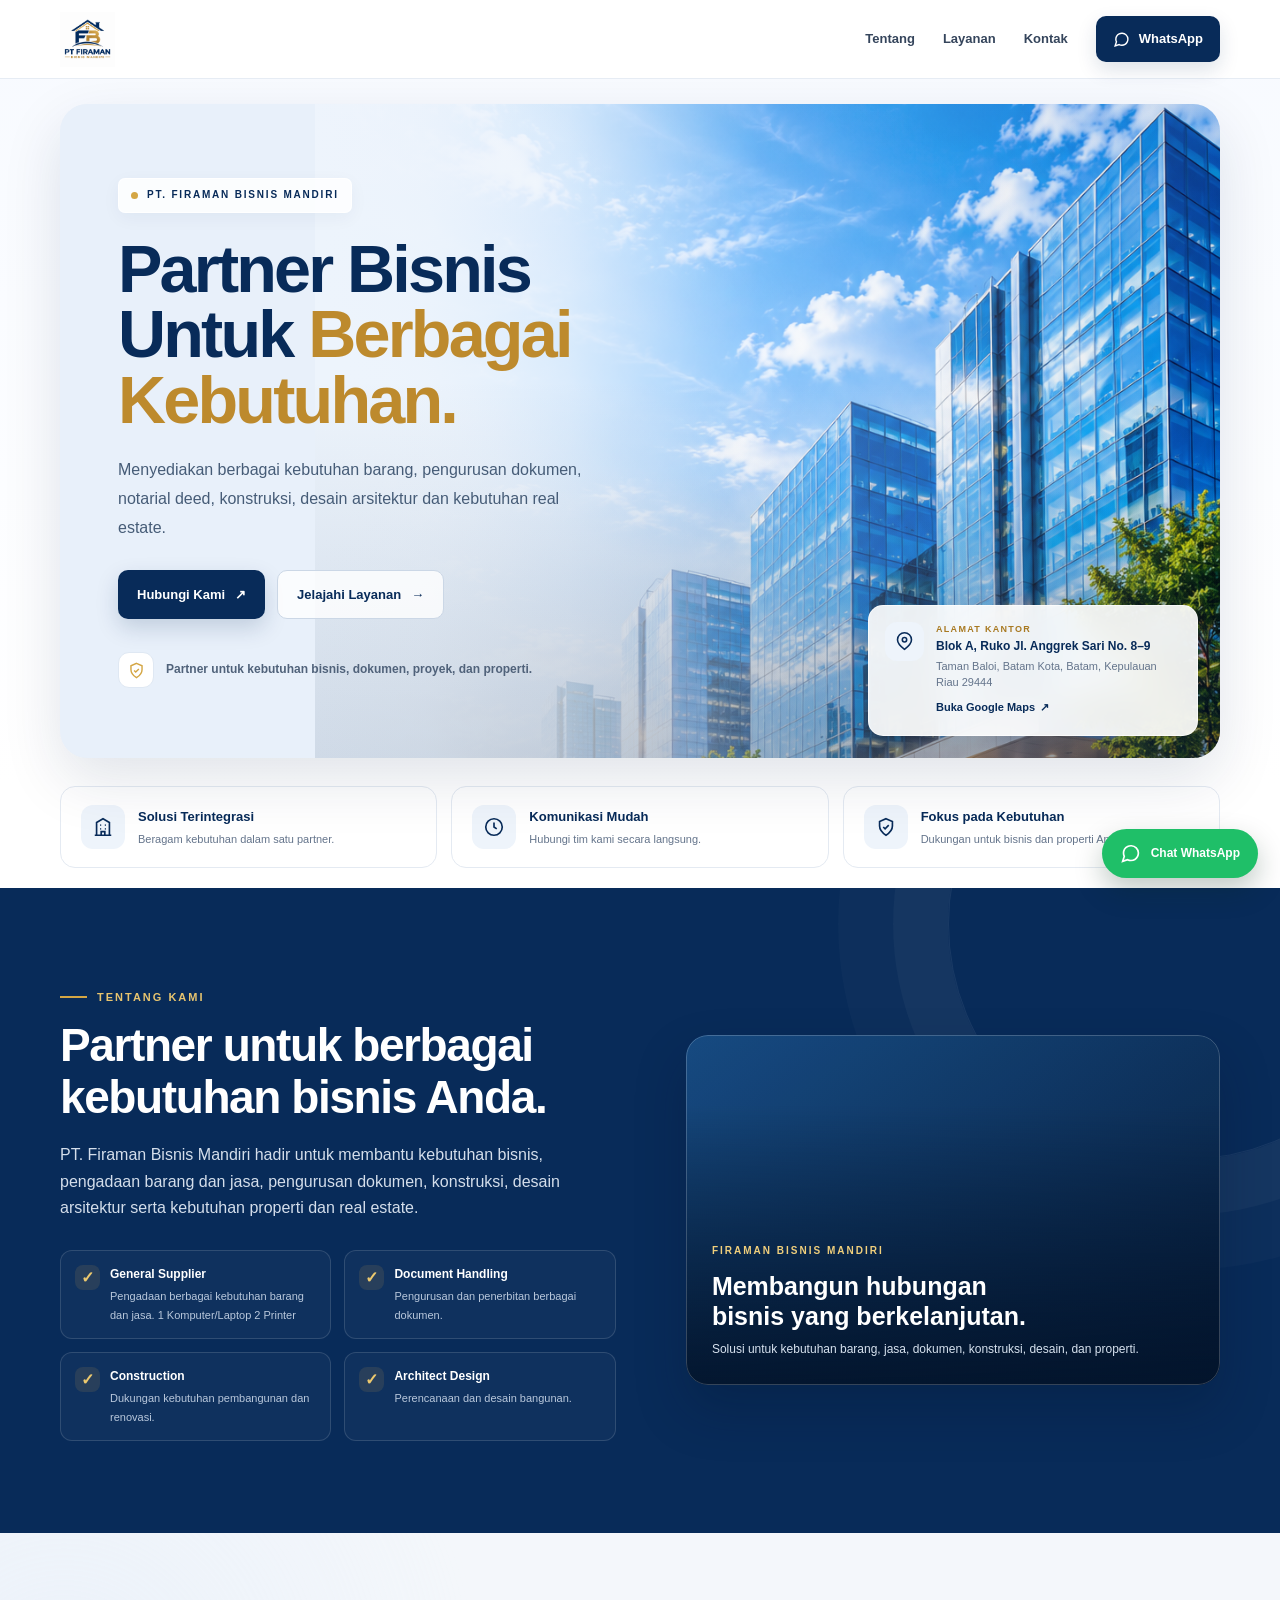
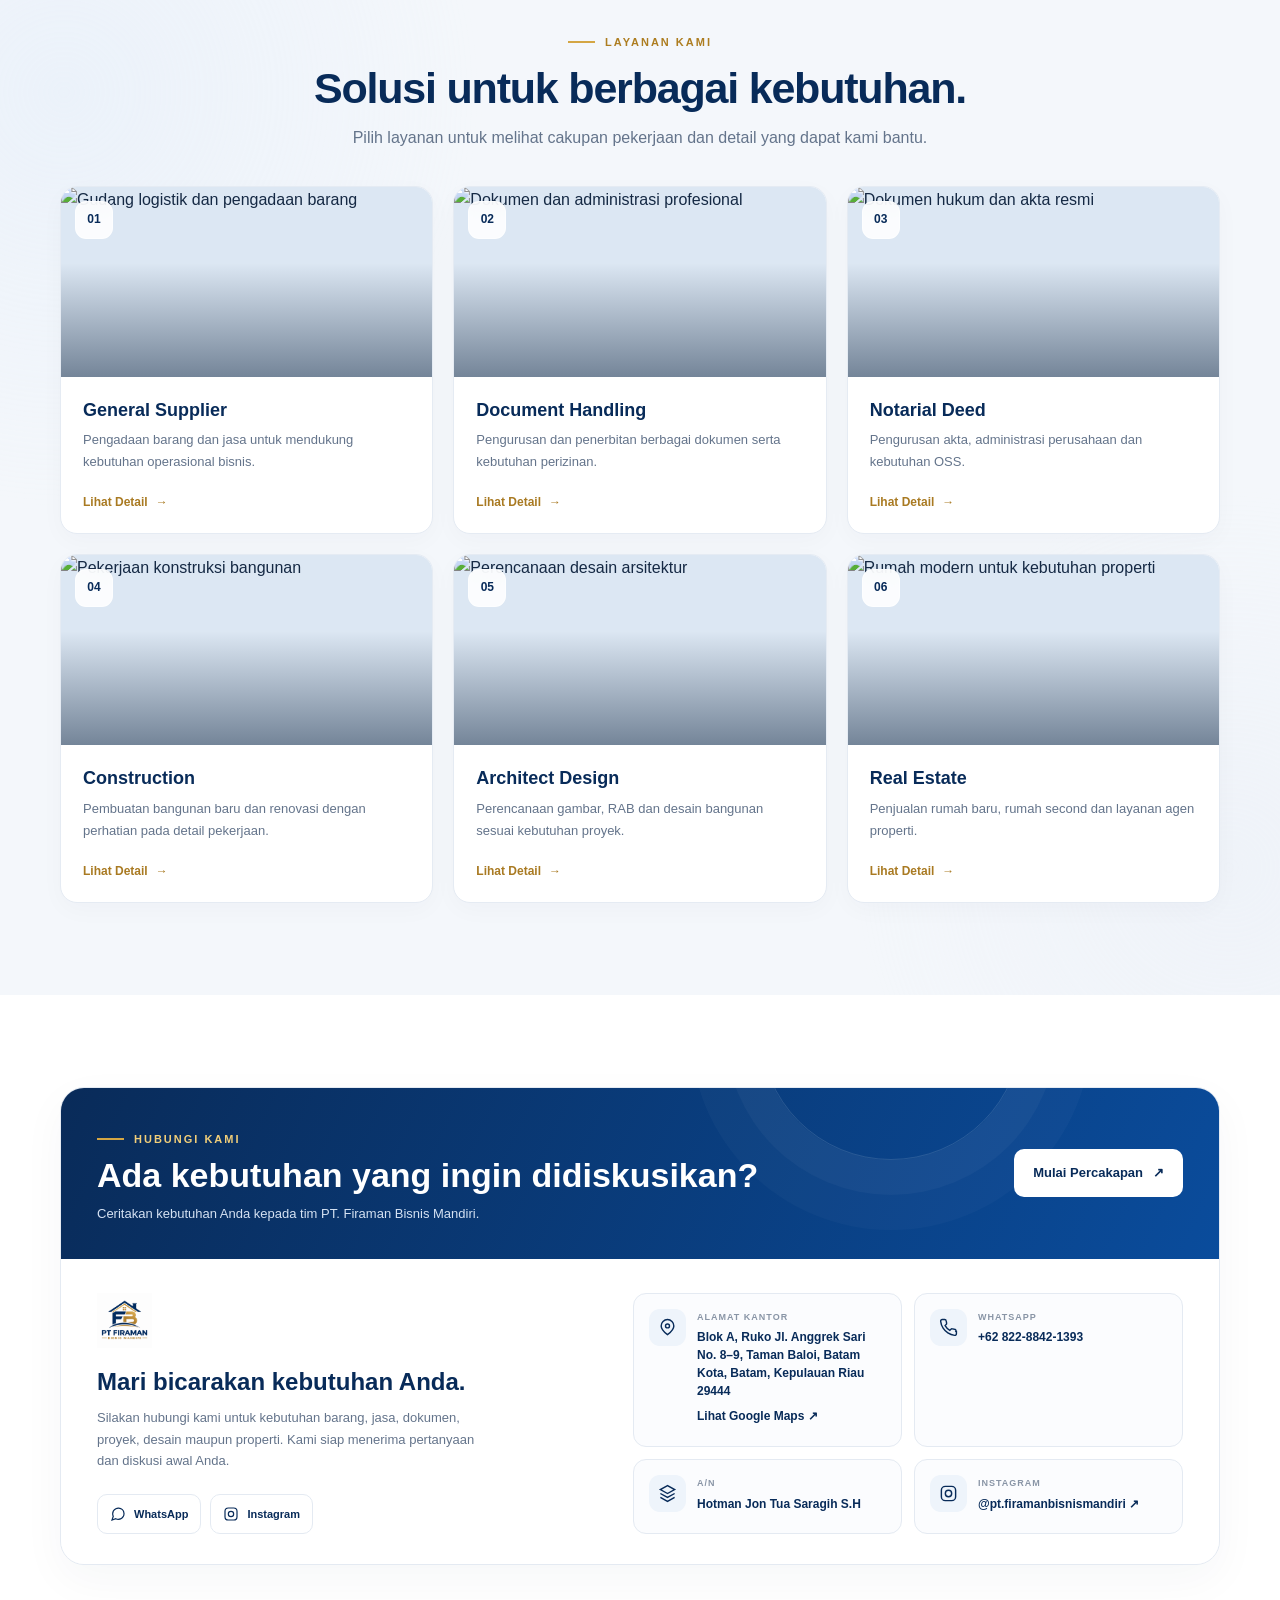
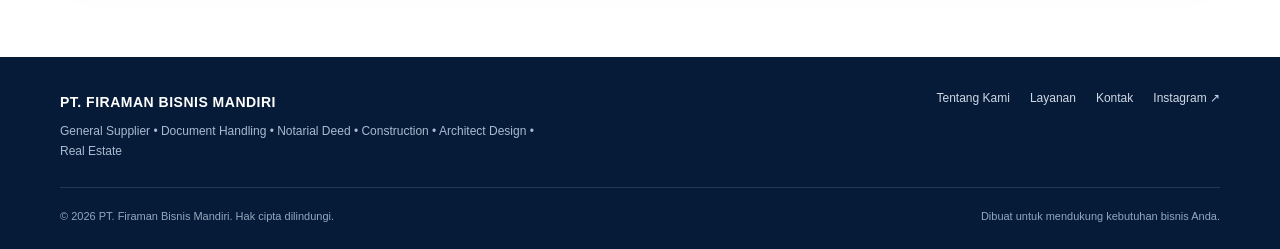
==== commit 61313372: "Update index.html" ====
--- a/index.html
+++ b/index.html
@@ -60,8 +60,8 @@
 .service-modal{position:fixed;inset:0;z-index:2000;display:none;align-items:center;justify-content:center;padding:18px;background:rgba(3,20,43,.72);backdrop-filter:blur(7px)}.service-modal.active{display:flex}.service-modal-box{position:relative;width:min(620px,100%);max-height:90vh;overflow:auto;padding:34px;background:#fff;border-radius:20px;box-shadow:0 30px 90px #0004;animation:modalIn .2s ease}.modal-close{position:absolute;right:15px;top:15px;width:38px;height:38px;border:1px solid var(--line);border-radius:12px;background:#f4f7fb;color:var(--navy);font-size:24px;cursor:pointer}.modal-number{color:#b07d20;font-size:11px;font-weight:900;letter-spacing:1.5px}.service-modal-box h3{font-size:29px;line-height:1.2;color:var(--navy);margin:8px 42px 10px 0}.modal-description{font-size:14px;color:var(--muted);margin-bottom:22px}.modal-heading{font-size:13px;font-weight:900;color:var(--navy);margin-bottom:10px}.modal-list{list-style:none;margin-bottom:24px}.modal-list li{position:relative;padding:9px 0 9px 28px;border-bottom:1px solid #edf1f6;color:#4b5c72;font-size:13px;line-height:1.6}.modal-list li:before{content:"✓";position:absolute;left:0;top:10px;display:grid;place-items:center;width:18px;height:18px;background:#eaf3ed;color:#18834a;border-radius:6px;font-size:11px;font-weight:900}.modal-wa{width:100%}
 @keyframes modalIn{from{opacity:0;transform:translateY(12px) scale(.98)}to{opacity:1;transform:translateY(0) scale(1)}}
 @media(max-width:980px){.links{gap:16px;font-size:12px}.hero-content{padding-left:38px;width:66%}.hero-address{width:310px}.about-grid{gap:35px}.service-image{height:165px}.contact-main{padding:28px;gap:25px}}
-@media(max-width:780px){.nav-container{height:72px}.logo img{height:49px;max-width:190px}.menu{display:block}.links{display:none;position:absolute;top:72px;left:0;right:0;padding:20px 5%;background:#fff;border-bottom:1px solid var(--line);box-shadow:0 16px 25px #082b5910;align-items:stretch;gap:0}.links.active{display:flex}.links>a{padding:13px 0;border-bottom:1px solid #eef2f7}.links .nav-wa{justify-content:center;margin-top:12px;padding:13px}.hero{padding-top:91px}.hero-grid{min-height:660px}.hero-photo{width:100%;height:370px;bottom:auto;background-position:center 42%}.hero-photo:before{background:linear-gradient(180deg,rgba(237,244,252,.02) 0%,rgba(237,244,252,.04) 34%,rgba(237,244,252,.72) 68%,#eaf2fb 100%),linear-gradient(90deg,rgba(237,244,252,.12),transparent)}.hero-content{width:100%;padding:260px 30px 150px}.hero-content h1{font-size:clamp(40px,8vw,57px);max-width:600px}.hero-content>p{max-width:560px}.hero-address{left:20px;right:20px;bottom:18px;width:auto}.value-grid{grid-template-columns:1fr 1fr}.value-item:last-child{grid-column:1/-1}.about-grid{grid-template-columns:1fr}.about-visual{min-height:290px}.service-grid{grid-template-columns:repeat(2,1fr)}.service-image{height:175px}.contact-cta{align-items:flex-start;flex-direction:column;padding:28px}.contact-main{grid-template-columns:1fr}.contact-details{grid-template-columns:1fr 1fr}.footer-top{flex-direction:column}.section{padding:72px 0}}
-@media(max-width:540px){.container{width:92%}.section{padding:62px 0}.hero{padding-top:86px}.hero-grid{min-height:680px;border-radius:20px}.hero-photo{height:310px;background-position:56% center}.hero-content{padding:225px 21px 166px}.hero .badge{font-size:9px;letter-spacing:1.2px;margin-bottom:18px}.hero-content h1{font-size:40px;letter-spacing:-1.8px;line-height:1.03}.hero-content>p{font-size:13px;line-height:1.7;margin-bottom:20px}.hero-buttons{gap:9px}.btn{padding:12px 14px;font-size:12px}.hero-trust{margin-top:22px;font-size:10px}.hero-address{left:11px;right:11px;bottom:11px;padding:12px;gap:9px}.hero-address .icon-tile{width:34px;height:34px;flex-basis:34px}.hero-address strong{font-size:11px}.hero-address p{font-size:10px}.value-grid{grid-template-columns:1fr;gap:9px}.value-item:last-child{grid-column:auto}.value-item{padding:13px}.about h2{font-size:33px}.about-points{grid-template-columns:1fr}.about-visual{min-height:250px;padding:20px}.about-visual-content h3{font-size:22px}.services .section-heading h2{font-size:32px}.service-grid{grid-template-columns:1fr;gap:15px}.service-image{height:205px}.service-body{padding:19px}.service-body h3{font-size:18px}.contact-cta{padding:24px 21px}.contact-cta h2{font-size:26px}.contact-main{padding:23px 18px}.contact-details{grid-template-columns:1fr}.contact-map{grid-column:auto}.contact-intro h3{font-size:23px}.footer-top{gap:22px}.footer-nav{gap:14px}.footer-bottom{flex-direction:column;gap:5px}.floating-wa{right:13px;bottom:13px;padding:13px;border-radius:50%;width:53px;height:53px;justify-content:center}.floating-wa .wa-text{display:none}.service-modal{padding:10px}.service-modal-box{padding:27px 21px;border-radius:17px}.service-modal-box h3{font-size:25px}}
+@media(max-width:780px){.nav-container{height:72px}.logo img{height:49px;max-width:190px}.menu{display:block}.links{display:none;position:absolute;top:72px;left:0;right:0;padding:20px 5%;background:#fff;border-bottom:1px solid var(--line);box-shadow:0 16px 25px #082b5910;align-items:stretch;gap:0}.links.active{display:flex}.links>a{padding:13px 0;border-bottom:1px solid #eef2f7}.links .nav-wa{justify-content:center;margin-top:12px;padding:13px}.hero{padding-top:91px}.hero-grid{min-height:660px}.hero-photo{inset:0;width:100%;height:100%;bottom:0;background-position:center 35%;background-size:cover}.hero-photo:before{background:linear-gradient(180deg,rgba(237,244,252,.03) 0%,rgba(237,244,252,.04) 23%,rgba(237,244,252,.24) 36%,rgba(237,244,252,.68) 49%,rgba(234,242,251,.94) 61%,#eaf2fb 73%),linear-gradient(90deg,rgba(237,244,252,.18) 0%,rgba(237,244,252,.06) 55%,rgba(4,27,56,.05) 100%)}.hero-content{width:100%;padding:260px 30px 150px}.hero-content h1{font-size:clamp(40px,8vw,57px);max-width:600px}.hero-content>p{max-width:560px}.hero-address{left:20px;right:20px;bottom:18px;width:auto}.value-grid{grid-template-columns:1fr 1fr}.value-item:last-child{grid-column:1/-1}.about-grid{grid-template-columns:1fr}.about-visual{min-height:290px}.service-grid{grid-template-columns:repeat(2,1fr)}.service-image{height:175px}.contact-cta{align-items:flex-start;flex-direction:column;padding:28px}.contact-main{grid-template-columns:1fr}.contact-details{grid-template-columns:1fr 1fr}.footer-top{flex-direction:column}.section{padding:72px 0}}
+@media(max-width:540px){.container{width:92%}.section{padding:62px 0}.hero{padding-top:86px}.hero-grid{min-height:680px;border-radius:20px}.hero-photo{inset:0;height:100%;background-position:56% 30%;background-size:cover}.hero-photo:before{background:linear-gradient(180deg,rgba(237,244,252,.02) 0%,rgba(237,244,252,.04) 20%,rgba(237,244,252,.18) 32%,rgba(237,244,252,.52) 43%,rgba(234,242,251,.88) 54%,#eaf2fb 67%),linear-gradient(90deg,rgba(237,244,252,.12),transparent 65%)}.hero-content{padding:225px 21px 166px}.hero .badge{font-size:9px;letter-spacing:1.2px;margin-bottom:18px}.hero-content h1{font-size:40px;letter-spacing:-1.8px;line-height:1.03}.hero-content>p{font-size:13px;line-height:1.7;margin-bottom:20px}.hero-buttons{gap:9px}.btn{padding:12px 14px;font-size:12px}.hero-trust{margin-top:22px;font-size:10px}.hero-address{left:11px;right:11px;bottom:11px;padding:12px;gap:9px}.hero-address .icon-tile{width:34px;height:34px;flex-basis:34px}.hero-address strong{font-size:11px}.hero-address p{font-size:10px}.value-grid{grid-template-columns:1fr;gap:9px}.value-item:last-child{grid-column:auto}.value-item{padding:13px}.about h2{font-size:33px}.about-points{grid-template-columns:1fr}.about-visual{min-height:250px;padding:20px}.about-visual-content h3{font-size:22px}.services .section-heading h2{font-size:32px}.service-grid{grid-template-columns:1fr;gap:15px}.service-image{height:205px}.service-body{padding:19px}.service-body h3{font-size:18px}.contact-cta{padding:24px 21px}.contact-cta h2{font-size:26px}.contact-main{padding:23px 18px}.contact-details{grid-template-columns:1fr}.contact-map{grid-column:auto}.contact-intro h3{font-size:23px}.footer-top{gap:22px}.footer-nav{gap:14px}.footer-bottom{flex-direction:column;gap:5px}.floating-wa{right:13px;bottom:13px;padding:13px;border-radius:50%;width:53px;height:53px;justify-content:center}.floating-wa .wa-text{display:none}.service-modal{padding:10px}.service-modal-box{padding:27px 21px;border-radius:17px}.service-modal-box h3{font-size:25px}}
 @media(prefers-reduced-motion:reduce){html{scroll-behavior:auto}*,*:before,*:after{transition:none!important;animation:none!important}}
 </style>
 </head>
@@ -118,7 +118,11 @@
       <h2>Partner untuk berbagai kebutuhan bisnis Anda.</h2>
       <p class="about-copy">PT. Firaman Bisnis Mandiri hadir untuk membantu kebutuhan bisnis, pengadaan barang dan jasa, pengurusan dokumen, konstruksi, desain arsitektur serta kebutuhan properti dan real estate.</p>
       <div class="about-points">
-        <div class="about-point"><span class="check">✓</span><div><strong>General Supplier</strong><small>Pengadaan berbagai kebutuhan barang dan jasa.</small></div></div>
+        <div class="about-point"><span class="check">✓</span><div><strong>General Supplier</strong><small>Pengadaan berbagai kebutuhan barang dan jasa.
+          1 Komputer/Laptop
+          2 Printer
+          
+        </small></div></div>
         <div class="about-point"><span class="check">✓</span><div><strong>Document Handling</strong><small>Pengurusan dan penerbitan berbagai dokumen.</small></div></div>
         <div class="about-point"><span class="check">✓</span><div><strong>Construction</strong><small>Dukungan kebutuhan pembangunan dan renovasi.</small></div></div>
         <div class="about-point"><span class="check">✓</span><div><strong>Architect Design</strong><small>Perencanaan dan desain bangunan.</small></div></div>
